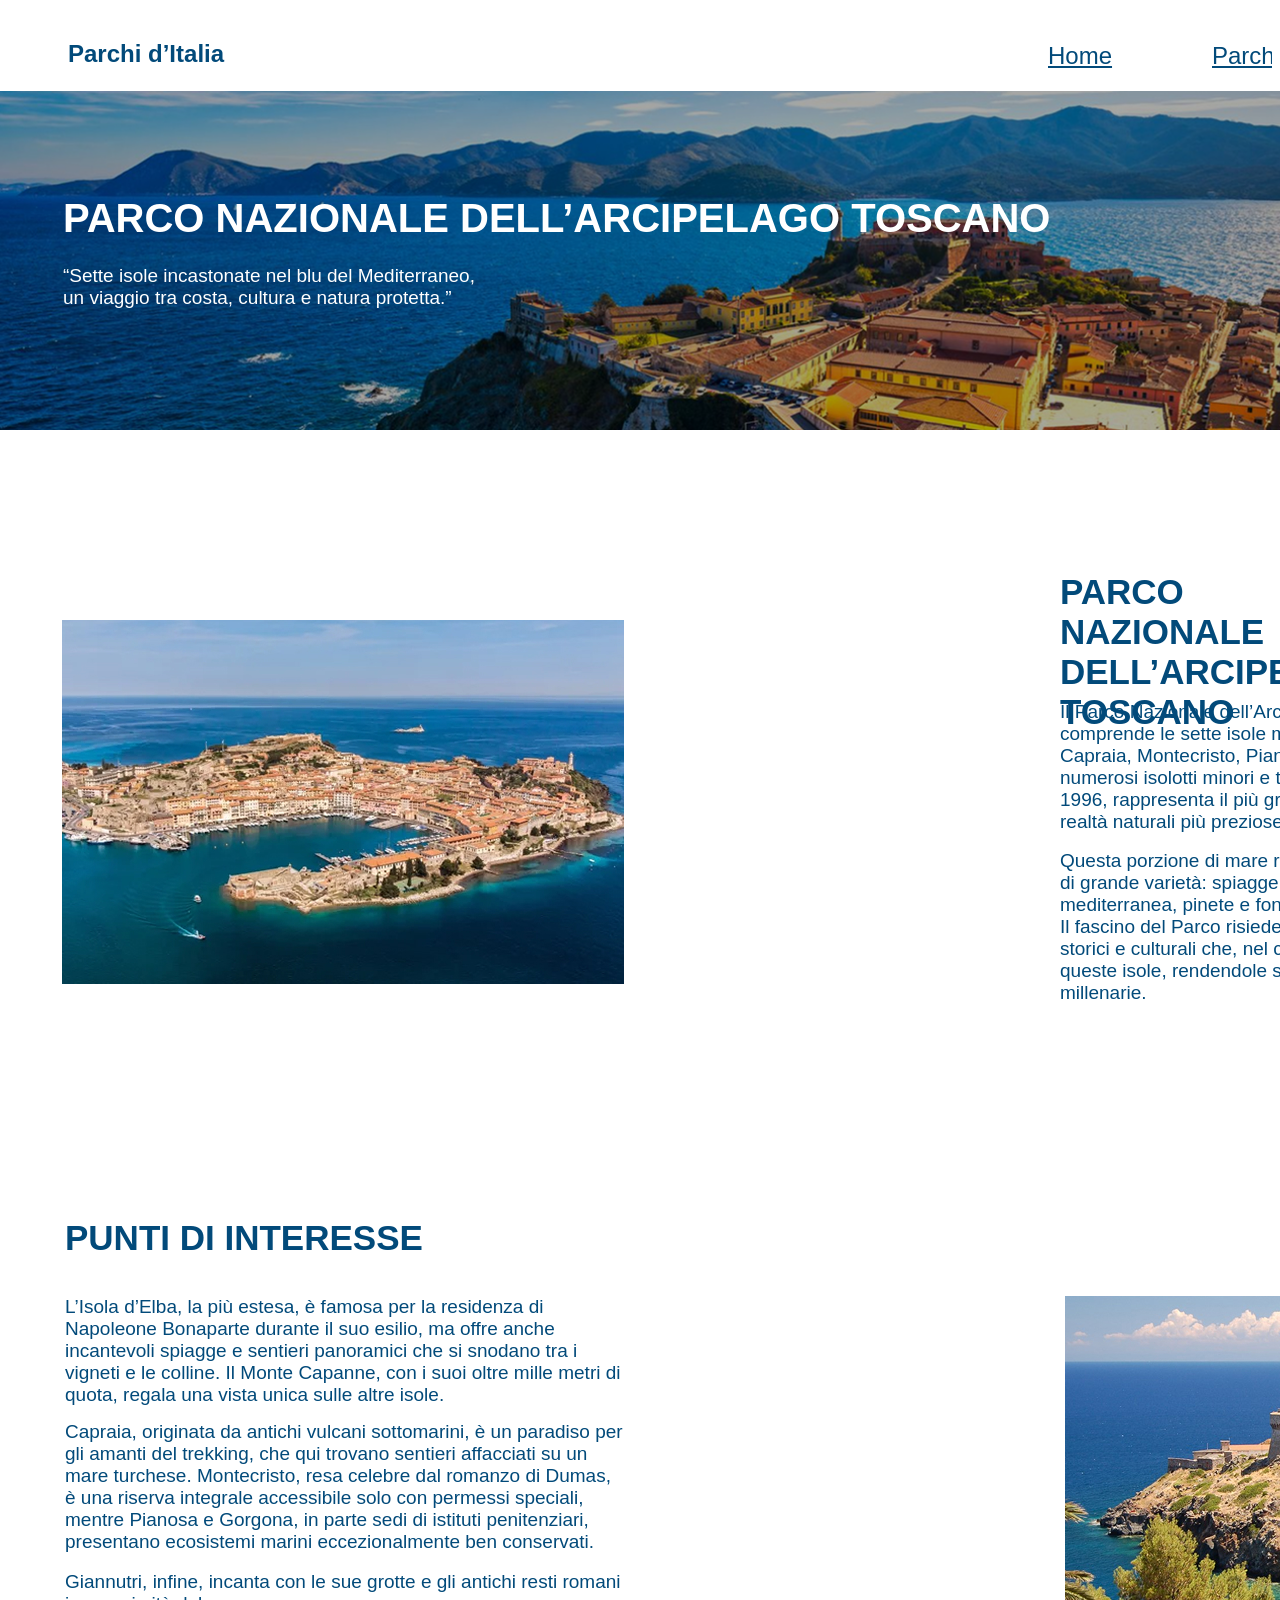
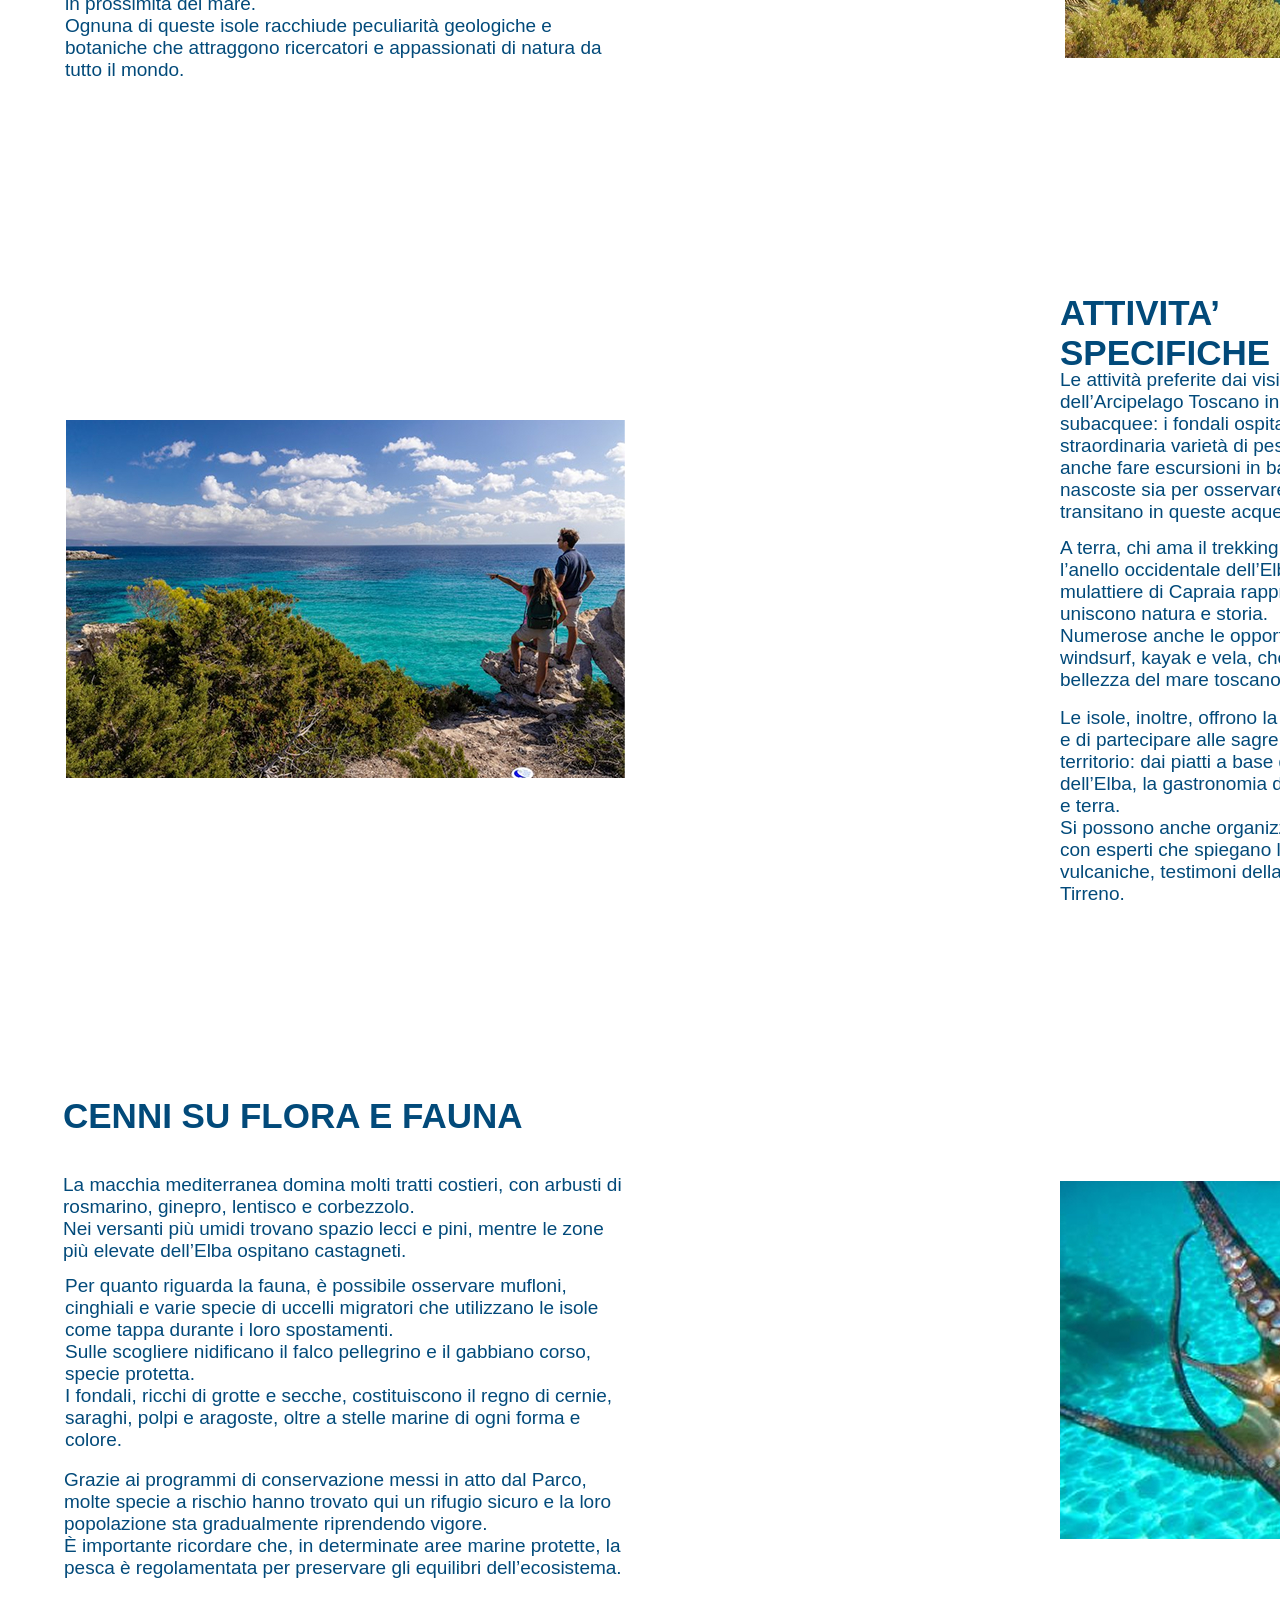
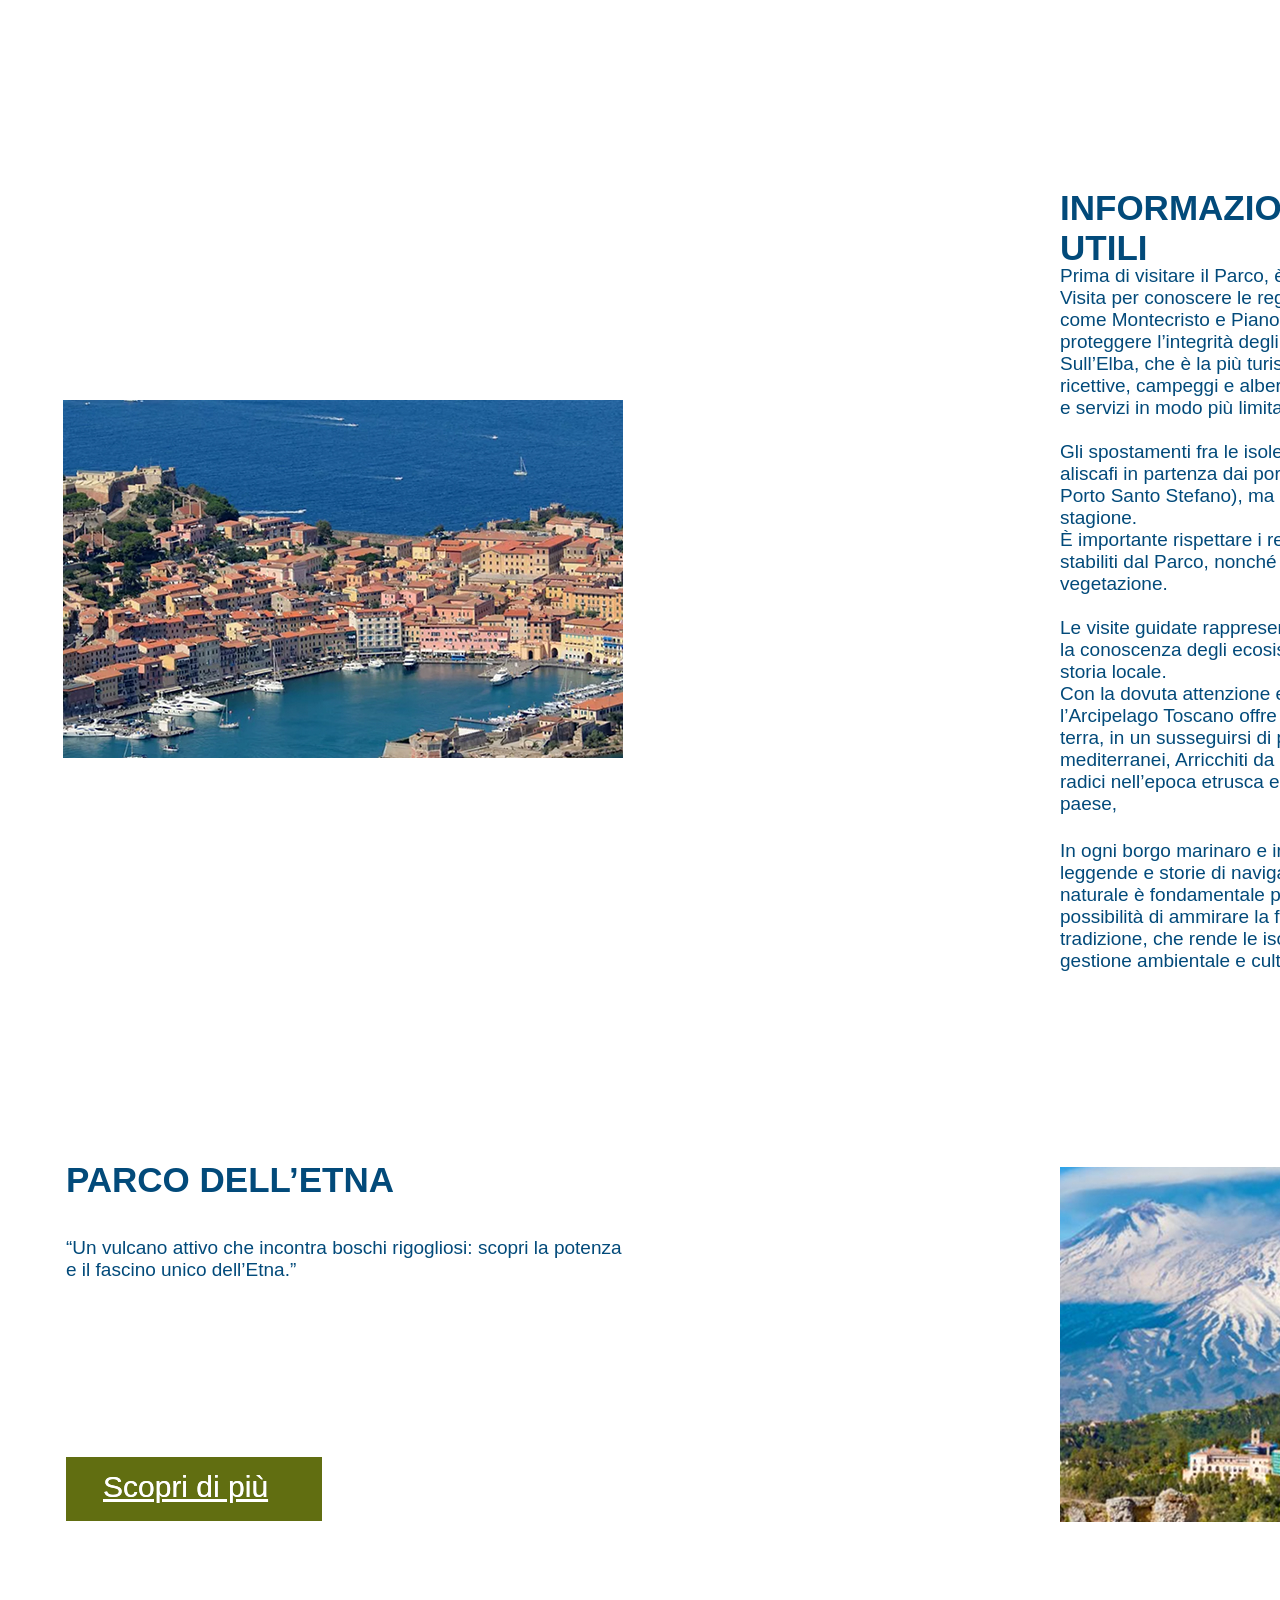
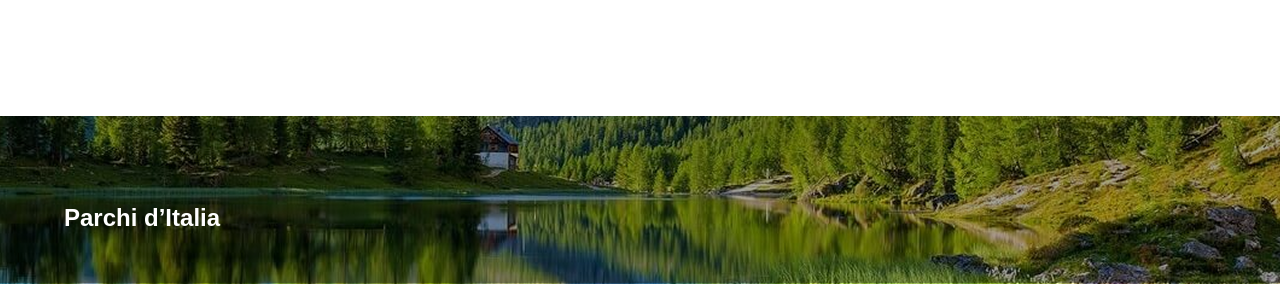
==== arcipelagotoscano.html @ 9fbf634c "Initial commit" ====
<!DOCTYPE html>
<html lang="en">
<head>
    <meta charset="UTF-8">
    <meta name="viewport" content="width=device-width, initial-scale=1.0">
    <title>Parco Nazionale dell'Arcipelago Toscano</title>
    <link rel="stylesheet" href="css/style.css">
</head>
<body>
    <header>
        <div class="home">
            <div class="nome-sito">Parchi d’Italia</div>
            <div class="nav-home">
              <a href="index.html" class="parchi-link parchi-link-home">Home</a>
              <a href="parchi.html" class="parchi-link parchi-link-parchi">Parchi</a>
              <a href="attivita.html" class="parchi-link parchi-link-attivita">Attività ed Esperienze</a>
            </div>
    </header>
    <main>
        <img class="image-arcipelago-1" src="foto sito/image arcipelago 1.jpg" />
        <div class="rettangolo-1"></div>
        <div class="titolo-parco-nazionale-dell-arcipelago-toscano2">
            PARCO NAZIONALE DELL’ARCIPELAGO TOSCANO
          </div>
          <div class="introduzioneparcoarcipelago">
          “Sette isole incastonate nel blu del Mediterraneo,
          <br />
          un viaggio tra costa, cultura e natura protetta.”
        </div>
        <img class="image-arcipelago-2" src="foto sito/image arcipelago 2.jpg" />
        <div class="parco-nazionale-dell-arcipelago-toscano3">
            PARCO NAZIONALE
            <br />
            DELL’ARCIPELAGO TOSCANO
          </div>
          <div class="testoparcoarcipelago1">
            Il Parco Nazionale dell’Arcipelago Toscano è un’area protetta che comprende
            le sette isole maggiori dell’arcipelago (Elba, Giglio, Capraia, Montecristo,
            Pianosa, Giannutri e Gorgona), oltre a numerosi isolotti minori e tratti di
            mare circostanti. Istituito nel 1996, rappresenta il più grande parco marino
            d’Europa e una delle realtà naturali più preziose dell’intero bacino del
            Mediterraneo.
          </div>
          <div class="testoparcoarcipelago2">
    Questa porzione di mare racchiude ecosistemi costieri e terrestri di grande
    varietà: spiagge sabbiose, scogliere a picco, macchia mediterranea, pinete e
    fondali che pullulano di vita.
    <br />
    Il fascino del Parco risiede anche nella compresenza di elementi storici e
    culturali che, nel corso dei secoli, hanno segnato la vita di queste isole,
    rendendole scrigni di biodiversità e di tradizioni millenarie.
  </div>
  <div class="punti-di-interesseAT">PUNTI DI INTERESSE</div>
  <div class="testoparcoarcipelago3">
    L’Isola d’Elba, la più estesa, è famosa per la residenza di Napoleone
    Bonaparte durante il suo esilio, ma offre anche incantevoli spiagge e
    sentieri panoramici che si snodano tra i vigneti e le colline. Il Monte
    Capanne, con i suoi oltre mille metri di quota, regala una vista unica sulle
    altre isole.
    <div class="testoparcoarcipelago4">
    Capraia, originata da antichi vulcani sottomarini, è un paradiso per gli
    amanti del trekking, che qui trovano sentieri affacciati su un mare
    turchese. Montecristo, resa celebre dal romanzo di Dumas, è una riserva
    integrale accessibile solo con permessi speciali, mentre Pianosa e Gorgona,
    in parte sedi di istituti penitenziari, presentano ecosistemi marini
    eccezionalmente ben conservati.
  </div>
  <div class="testoparcoarcipelago5">
  Giannutri, infine, incanta con le sue grotte e gli antichi resti romani in
  prossimità del mare.
  <br />
  Ognuna di queste isole racchiude peculiarità geologiche e botaniche che
  attraggono ricercatori e appassionati di natura da tutto il mondo.
</div>
<img class="image-arcipelago-3" src="foto sito/image arcipelago 3.jpg" />
  </div>
  <img class="image-arcipelago-4" src="foto sito/image arcipelago 4.jpg" />
  <div class="attivita-specificheAT">ATTIVITA’ SPECIFICHE</div>
  <div class="testoparcoarcipelago6">
  Le attività preferite dai visitatori del Parco Nazionale dell’Arcipelago
  Toscano includono lo snorkeling e le immersioni subacquee: i fondali
  ospitano praterie di posidonia, coralli e una straordinaria varietà di
  pesci, molluschi e crostacei. È possibile anche fare escursioni in barca,
  sia per raggiungere calette nascoste sia per osservare delfini e balenottere
  che talvolta transitano in queste acque.
</div>
<div class="testoparcoarcipelago7">
  A terra, chi ama il trekking trova numerosi percorsi ben segnalati: l’anello
  occidentale dell’Elba, i sentieri panoramici del Giglio e le mulattiere di
  Capraia rappresentano ottimi esempi di itinerari che uniscono natura e
  storia.
  <br />
  Numerose anche le opportunità di praticare sport acquatici, come windsurf,
  kayak e vela, che consentono di apprezzare appieno la bellezza del mare
  toscano.
</div>
<div class="testoparcoarcipelago8">
  Le isole, inoltre, offrono la possibilità di scoprire borghi pittoreschi e
  di partecipare alle sagre locali, dove assaporare la cucina del territorio:
  dai piatti a base di pesce fresco fino ai vini DOC dell’Elba, la gastronomia
  dell’arcipelago riflette l’incontro tra mare e terra.
  <br />
  Si possono anche organizzare visite guidate a tema geologico, con esperti
  che spiegano le particolari formazioni rocciose e vulcaniche, testimoni
  della complessa storia geologica del Mar Tirreno.
</div>
<div class="cenni-su-flora-e-faunaAT">CENNI SU FLORA E FAUNA</div>
<div class="testoparcoarcipelago9">
  La macchia mediterranea domina molti tratti costieri, con arbusti di
  rosmarino, ginepro, lentisco e corbezzolo.
  <br />
  Nei versanti più umidi trovano spazio lecci e pini, mentre le zone più
  elevate dell’Elba ospitano castagneti.
</div>
<div class="testoparcoarcipelago10">
  Per quanto riguarda la fauna, è possibile osservare mufloni, cinghiali e
  varie specie di uccelli migratori che utilizzano le isole come tappa durante
  i loro spostamenti.
  <br />
  Sulle scogliere nidificano il falco pellegrino e il gabbiano corso, specie
  protetta.
  <br />
  I fondali, ricchi di grotte e secche, costituiscono il regno di cernie,
  saraghi, polpi e aragoste, oltre a stelle marine di ogni forma e colore.
</div>
<div class="testoparcoarcipelago11">
Grazie ai programmi di conservazione messi in atto dal Parco, molte specie a
rischio hanno trovato qui un rifugio sicuro e la loro popolazione sta
gradualmente riprendendo vigore.
<br />
È importante ricordare che, in determinate aree marine protette, la pesca è
regolamentata per preservare gli equilibri dell’ecosistema.
</div>
<img class="image-arcipelago-5" src="foto sito/image arcipelago 5.jpg" />
<img class="image-arcipelago-6" src="foto sito/image arcipelago 6.jpg" />
<div class="informazioni-utiliAT">INFORMAZIONI UTILI</div>
<div class="testoparcoarcipelago12">
Prima di visitare il Parco, è utile consultare il sito ufficiale o i Centri
Visita per conoscere le regole di accesso a ogni isola: alcune, come
Montecristo e Pianosa, hanno restrizioni più severe per proteggere
l’integrità degli ecosistemi.
<br />
Sull’Elba, che è la più turistica, si trovano numerose strutture ricettive,
campeggi e alberghi, mentre le altre isole offrono alloggi e servizi in modo
più limitato.
</div>
<div class="testoparcoarcipelago13">
Gli spostamenti fra le isole principali sono garantiti da traghetti e
aliscafi in partenza dai porti della Toscana (Piombino, Livorno e Porto
Santo Stefano), ma l’orario delle corse varia a seconda della stagione.
<br />
È importante rispettare i regolamenti di pesca e di immersione stabiliti dal
Parco, nonché evitare di lasciare rifiuti o danneggiare la vegetazione.
</div>
<div class="testoparcoarcipelago14">
Le visite guidate rappresentano un ottimo modo per approfondire la
conoscenza degli ecosistemi e scoprire aspetti meno noti della storia
locale.
<br />
Con la dovuta attenzione e un pizzico di spirito di avventura, l’Arcipelago
Toscano offre esperienze indimenticabili tra mare e terra, in un susseguirsi
di panorami e profumi tipicamente mediterranei, Arricchiti da un patrimonio
culturale che affonda le radici nell’epoca etrusca e continua a vivere in
ogni sagra di paese,
</div>
<div class="testoparcoarcipelago15">
In ogni borgo marinaro e in ogni sentiero riecheggiano antiche leggende e
storie di naviganti. La tutela di questo patrimonio naturale è fondamentale
per garantire alle generazioni future la possibilità di ammirare la fusione
armoniosa tra paesaggio e tradizione, che rende le isole toscane un esempio
virtuoso di gestione ambientale e culturale.
</div>
<div class="parco-dell-etnaAT">PARCO DELL’ETNA</div>
<div class="un-vulcano-attivo-che-incontra-boschi-rigogliosi-scopri-la-potenza-e-il-fascino-unico-dell-etna">
  “Un vulcano attivo che incontra boschi rigogliosi: scopri la potenza e il
  fascino unico dell’Etna.”
</div>
<div class="rectangle-65AT"></div>
<div class="scopri-di-piAT">Scopri di più</div>
<a href="etna.html" class="scopri-di-piAT">Scopri di più</a>
<img class="image-arcipelago-7" src="foto sito/image arcipelago 7.jpg" />
    </main>
    <footerarcipelagotoscano>
        <img class="image-arcipelago-8" src="foto sito/image arcipelago 8.png" />
        <div class="rettangolo-8AT"></div>
        <div class="parchi-d-italiaAT">Parchi d’Italia</div>
        <div class="chi-siamoAT">Chi siamo</div>
        <div class="privacyAT">Privacy</div>
    </footerarcipelagotoscano>
</body>
</html>
---- css/style.css ----
.home,
.home * {
  margin: 0;
  padding: 0;
  box-sizing: border-box;
}
.home {
  background: #ffffff;
  height: 1706px;
  position: relative;
  overflow: hidden;
}
.home-1 {
  width: 100%;
  height: 339px;
  position: absolute;
  left:0px;
  top: 91px;
  object-fit: cover;
  aspect-ratio: 1452.86/339;
}
.rettangolo-1 {
  background: rgba(0, 0, 0, 0.35);
  width: 100%;
  height: 339px;
  position: absolute;
  left: 0px;
  top: 91px;
}
.header {
  position: absolute;
  inset: 0;
}
.nome-sito {
  color: #024a7a;
  text-align: left;
  font-family: "FuturaMdBt-Bold", sans-serif;
  font-size: 24px;
  font-weight: 700;
  position: absolute;
  left: 60px;
  top: 32px;
}
.nav-home {
  width: 556px;
  height: 29px;
  position: static;
}

.home-link-home,
.home-link-parchi,
.home-link-attivita {
  color: #024a7a;
  font-family: "FuturaMdBt-Medium", sans-serif;
  font-size: 24px;
  font-weight: 500;
  text-align: left;
  position: absolute;
}
.home-link-home {
  left: 824px;
  top: 34px;
}

.home-link-parchi {
  left: 978px;
  top: 34px;
}

.home-link-attivita {
  left: 1144px;
  top: 34px;
}
.introduzionehome {
  color: #ffffff;
  text-align: left;
  font-family: "FuturaMdBt-Medium", sans-serif;
  font-size: 19px;
  font-weight: 500;
  position: absolute;
  left: 64px;
  top: 265px;
  width: 862px;
}
.esplora-i-parchi-d-italia {
  color: #ffffff;
  text-align: left;
  font-family: "FuturaMdBt-Bold", sans-serif;
  font-size: 35px;
  font-weight: 700;
  position: absolute;
  left: 64px;
  top: 196px;
  width: 1362px;
  height: 140px;
}
.home2 {
  color: #024a7a;
  text-align: left;
  font-family: "FuturaMdBt-Medium", sans-serif;
  font-size: 24px;
  font-weight: 500;
  position: absolute;
  left: 824px;
  top: 32px;
}
.parchi {
  color: #024a7a;
  text-align: left;
  font-family: "FuturaMdBt-Medium", sans-serif;
  font-size: 24px;
  font-weight: 500;
  position: absolute;
  left: 978px;
  top: 32px;
}
.attivit-ed-esperienze {
  color: #024a7a;
  text-align: left;
  font-family: "FuturaMdBt-Medium", sans-serif;
  font-size: 24px;
  font-weight: 500;
  position: absolute;
  left: 1144px;
  top: 32px;
}
.testohome1 {
  color: #024a7a;
  text-align: left;
  font-family: "FuturaMdBt-Medium", sans-serif;
  font-size: 19px;
  font-weight: 500;
  position: absolute;
  left: 64px;
  top: 631px;
  width: 565px;
  height: 120px;
}
.card-2 {
  position: absolute;
  inset: 0;
}
.home-4 {
  width: 305.68px;
  height: 229px;
  position: absolute;
  left: 480px;
  top: 1048px;
  object-fit: cover;
  aspect-ratio: 305.68/229;
}
.parco-nazionale-della-sila {
  color: #024a7a;
  text-align: left;
  font-family: "FuturaMdBt-Bold", sans-serif;
  font-size: 22px;
  font-weight: 700;
  position: absolute;
  left: 480px;
  top: 1294px;
  width: 297px;
  height: 26px;
}
.card-3 {
  position: absolute;
  inset: 0;
}
.home-5 {
  width: 305.68px;
  height: 229px;
  position: absolute;
  left: 900px;
  top: 1048px;
  object-fit: cover;
  aspect-ratio: 306.67/230;
}
.parco-nazionale-del-vesuvio {
  color: #024a7a;
  text-align: left;
  font-family: "FuturaMdBt-Bold", sans-serif;
  font-size: 22px;
  font-weight: 700;
  position: absolute;
  left: 900px;
  top: 1294px;
  width: 192px;
  height: 52px;
}
.card-4 {
  position: absolute;
  inset: 0;
}
.home-6 {
  width: 305.68px;
  height: 229px;
  position: absolute;
  left: 1320px;
  top: 1048px;
  object-fit: cover;
  aspect-ratio: 304.37/230;
}
.parco-nazionale-dell-arcipelago-toscano {
  color: #024a7a;
  text-align: left;
  font-family: "FuturaMdBt-Bold", sans-serif;
  font-size: 22px;
  font-weight: 700;
  position: absolute;
  left: 1320px;
  top: 1294px;
  width: 304.37px;
  height: 52px;
}
.card-1 {
  position: absolute;
  inset: 0;
}
.home-3 {
  width: 305.68px;
  height: 229px;
  position: absolute;
  left: 60px;
  top: 1048px;
  object-fit: cover;
  aspect-ratio: 305.68/229;
}
.parco-dell-etna {
  color: #024a7a;
  text-align: left;
  font-family: "FuturaMdBt-Bold", sans-serif;
  font-size: 22px;
  font-weight: 700;
  position: absolute;
  left: 59px;
  top: 1295px;
  width: 168px;
  height: 26px;
}
.footer {
  width: 100%;
  position: absolute;
  margin-bottom: 0;

}
.home-7 {
  width: 100%;
  height: 168px;
  position: absolute;
  left: 0px;
  top: 1560px;
  object-fit: cover;
  aspect-ratio: 1448.62/168;
  margin-bottom: 0;
}
.rettangolo-7 {
  background: rgba(0, 0, 0, 0.35);
  width: 100%;
  height: 167px;
  position: absolute;
  left: 0%;
  top: 1560px;
  margin-bottom: 0;
}
.parchi-d-italia {
  color: #ffffff;
  text-align: left;
  font-family: "FuturaMdBt-Bold", sans-serif;
  font-size: 24px;
  font-weight: 700;
  position: absolute;
  left: 59px;
  top: 1640px;
}
.chi-siamo {
  color: #ffffff;
  text-align: left;
  font-family: "FuturaMdBt-Medium", sans-serif;
  font-size: 24px;
  font-weight: 500;
  position: absolute;
  left: 1350px;
  top: 1640px;
}
.privacy {
  color: #ffffff;
  text-align: left;
  font-family: "FuturaMdBt-Medium", sans-serif;
  font-size: 24px;
  font-weight: 500;
  position: absolute;
  left: 1550px;
  top: 1640px;
}
.home-2 {
  width: 644px;
  height: 325px;
  position: absolute;
  left: 980px;
  top: 529px;
  object-fit: cover;
  aspect-ratio: 644/325;
}
.testohome2 {
  color: #024a7a;
  text-align: left;
  font-family: "FuturaMdBt-Medium", sans-serif;
  font-size: 19px;
  font-weight: 500;
  position: absolute;
  left: 67px;
  top: 692px;
  width: 562px;
  height: 144px;
}











.parchi-nav {
  width: 556px;
  height: 29px;
  position: static;
}

.parchi-link-home,
.parchi-link-parchi,
.parchi-link-attivita {
  color: #024a7a;
  font-family: "FuturaMdBt-Medium", sans-serif;
  font-size: 24px;
  font-weight: 500;
  text-align: left;
  position: absolute;
}

.parchi-link-home {
  left: 1040px;
  top: 34px;
}

.parchi-link-parchi {
  left: 1204px;
  top: 34px;
}

.parchi-link-attivita {
  left: 1380px;
  top: 34px;
}

.testoparchi1{
  color: #024a7a;
  text-align: left;
  font-family: "FuturaMdBt-Medium", sans-serif;
  font-size: 19px;
  font-weight: 500;
  position: absolute;
  left: 1060px;
  top: 587px;
  width: 566px;
  height: 96px;
}
.testoparchi2 {
  color: #024a7a;
  text-align: left;
  font-family: "FuturaMdBt-Medium", sans-serif;
  font-size: 19px;
  font-weight: 500;
  position: absolute;
  left: 1060px;
  top: 643px;
  width: 566px;
  height: 96px;
}
.parchi-2 {
  width: 564px;
  height: 370px;
  position: absolute;
  left: 64px;
  top: 554px;
  object-fit: cover;
  aspect-ratio: 564/370;
}

.card-parchi-1 {
  position: absolute;
  inset: 0;
}
.parchi-3 {
  width: 564px;
  height: 370px;
  position: absolute;
  left: 1060px;
  top: 1118px;
  object-fit: cover;
  aspect-ratio: 564/370;
}
.parconazionaledabruzzolazioemolise {
  color: #024a7a;
  text-align: left;
  font-family: "FuturaMdBt-Bold", sans-serif;
  font-size: 35px;
  font-weight: 700;
  position: absolute;
  left: 60px;
  top: 1114px;
}
.rettangolo-2 {
  background: #616e11;
  border-style: solid;
  border-color: transparent;
  border-width: 5px;
  width: 256px;
  height: 64px;
  position: absolute;
  left: 60px;
  top: 1424px;
}
.scopri-di-pi {
  color: #ffffff;
  text-align: left;
  font-family: "FuturaMdBt-Medium", sans-serif;
  font-size: 30px;
  font-weight: 500;
  position: absolute;
  left: 97px;
  top: 1437px;
}

.card-parchi-2 {
  position: absolute;
  inset: 0;
}
.parconazionaledellasila {
  color: #024a7a;
  text-align: left;
  font-family: "FuturaMdBt-Bold", sans-serif;
  font-size: 35px;
  font-weight: 700;
  position: absolute;
  left: 1060px;
  top: 1679px;
}
.rettangolo-3 {
  background: #616e11;
  width: 256px;
  height: 64px;
  position: absolute;
  left: 1060px;
  top: 1985px;
}
.scopri-di-pi2 {
  color: #ffffff;
  text-align: left;
  font-family: "FuturaMdBt-Medium", sans-serif;
  font-size: 30px;
  font-weight: 500;
  position: absolute;
  left: 1095px;
  top: 1998px;
}
.parchi-4 {
  width: 567px;
  height: 370px;
  position: absolute;
  left: 53px;
  top: 1679px;
  object-fit: cover;
  aspect-ratio: 567/370;
}
.card-parchi-3 {
  position: absolute;
  inset: 0;
}
.parconazionaledelvesuvio {
  color: #024a7a;
  text-align: left;
  font-family: "FuturaMdBt-Bold", sans-serif;
  font-size: 35px;
  font-weight: 700;
  position: absolute;
  left: 60px;
  top: 2239px;
}
.rettangolo-4 {
  background: #616e11;
  width: 256px;
  height: 64px;
  position: absolute;
  left: 2px;
  top: 312px;
}
.scopri-di-pi4 {
  color: #ffffff;
  text-align: left;
  font-family: "FuturaMdBt-Medium", sans-serif;
  font-size: 30px;
  font-weight: 500;
  position: absolute;
  left: 39px;
  top: 325px;
}
.parchi-5 {
  width: 564px;
  height: 368px;
  position: absolute;
  left: 1060px;
  top: 2247px;
  object-fit: cover;
  aspect-ratio: 564/368;
}

.card-parchi-4 {
  position: relative;
}
.parconazionaledellarcipelagotoscano {
  color: #024a7a;
  text-align: left;
  font-family: "FuturaMdBt-Bold", sans-serif;
  font-size: 35px;
  font-weight: 700;
  position: absolute;
  left: 1000px;
  top: 620px;
}
.rettangolo-5 {
  background: #616e11;
  width: 256px;
  height: 64px;
  position: absolute;
  left: 1000px;
  top: 938px;
}
.scopri-di-pi3 {
  color: #ffffff;
  text-align: left;
  font-family: "FuturaMdBt-Medium", sans-serif;
  font-size: 30px;
  font-weight: 500;
  position: absolute;
  left: 1045px;
  top: 950px;
}
.parchi-6 {
  width: 563px;
  height: 372px;
  position: relative;
  left: 0px;
  top: 550px;
  object-fit: cover;
  aspect-ratio: 563/372;
}

.card-parchi-5 {
  position: absolute;
  inset: 0;
}
.parcodelletna {
  color: #024a7a;
  text-align: left;
  font-family: "FuturaMdBt-Bold", sans-serif;
  font-size: 35px;
  font-weight: 700;
  position: absolute;
  left: 0px;
  top: 1250px;
}
.rettangolo-6 {
  background: #616e11;
  width: 256px;
  height: 64px;
  position: absolute;
  left: 0px;
  top: 1555px;
}
.scopri-di-pi5 {
  color: #ffffff;
  text-align: left;
  font-family: "FuturaMdBt-Medium", sans-serif;
  font-size: 30px;
  font-weight: 500;
  position: absolute;
  left: 40px;
  top: 1570px;
}
.parchi-7 {
  width: 561px;
  height: 369px;
  position: absolute;
  left:1000px;
  top: 1250px;
  box-shadow: 0px 4px 4px 0px rgba(0, 0, 0, 0.25);
  object-fit: cover;
  aspect-ratio: 561/369;
}

.elenco1{
  color: #024a7a;
  text-align: left;
  font-family: "FuturaMdBt-Bold", sans-serif;
  font-size: 19px;
  font-weight: 700;
  position: absolute;
  left: -10px;
  top: 1850px;
  width: 587px;
  height: 288px;
}

.elenco2 {
  color: #024a7a;
  text-align: left;
  font-family: "FuturaMdBt-Bold", sans-serif;
  font-size: 19px;
  font-weight: 700;
  position: absolute;
  left: 1000px;
  top: 1840px;
  width: 587px;
  height: 288px;
}

.footer {
  position: absolute;
  inset: 0;
}
.parchi-8 {
  width: 100%;
  height: 168px;
  position: absolute;
  left: 0px;
  top: 4370px;
  object-fit: cover;
  aspect-ratio: 1448.62/168;
}
.rettangolo-8 {
  background: rgba(0, 0, 0, 0.35);
  width: 100%;
  height: 167px;
  position: absolute;
  left: 0px;
  top: 4370px;

}
.parchi-d-italia2 {
  color: #ffffff;
  text-align: left;
  font-family: "FuturaMdBt-Bold", sans-serif;
  font-size: 24px;
  font-weight: 700;
  position: absolute;
  left: 58px;
  top: 4450px;
}
.chi-siamo2 {
  color: #ffffff;
  text-align: left;
  font-family: "FuturaMdBt-Medium", sans-serif;
  font-size: 24px;
  font-weight: 500;
  position: absolute;
  left: 1350px;
  top: 4450px;
}
.privacy2 {
  color: #ffffff;
  text-align: left;
  font-family: "FuturaMdBt-Medium", sans-serif;
  font-size: 24px;
  font-weight: 500;
  position: absolute;
  left: 1550px;
  top: 4450px;
}

.parchi-intro {
  color: #ffffff;
  text-align: left;
  font-family: "FuturaMdBt-Bold", sans-serif;
  font-size: 40px;
  font-weight: 700;
  position: relative;
  left: calc(50% - 660px);
  top: -2500px;
  width: 1362px;
  height: 140px;
}
.esplora-i-maestosi-parchi-nazionali-italiani-luoghi-incantati-dove-montagne-coste-e-antiche-foreste-raccontano-la-storia-e-la-bellezza-senza-tempo-del-nostro-paese {
  color: #ffffff;
  text-align: left;
  font-family: "FuturaMdBt-Medium", sans-serif;
  font-size: 19px;
  font-weight: 500;
  position: relative;
  left: 50%;
  translate: -50%;
  top: -2570px;
  width: 1319px;
}







.imageparcodabruzzo1 {
  width: 100%;
  height: 339px;
  position: absolute;
  left: 0px;
  top: 91px;
  object-fit: cover;
  aspect-ratio: 1444.29/337;
}
.parco-nazionale-d-abruzzo-lazio-e-molise3 {
  color: #ffffff;
  text-align: left;
  font-family: "FuturaMdBt-Bold", sans-serif;
  font-size: 40px;
  font-weight: 700;
  position: absolute;
  left: 63px;
  top: 196px;
  width: 1232px;
}
.introduzioneparcoabruzzo {
  color: #ffffff;
  text-align: left;
  font-family: "FuturaMdBt-Medium", sans-serif;
  font-size: 19px;
  font-weight: 500;
  position: absolute;
  left: 63px;
  top: 270px;
  width: 1319px;
}
.parco-nazionale-d-abruzzo-lazio-e-molise2 {
  color: #024a7a;
  text-align: left;
  font-family: "FuturaMdBt-Bold", sans-serif;
  font-size: 35px;
  font-weight: 700;
  position: absolute;
  left: 63px;
  top: 566px;
}
.abruzzotesto1 {
  color: #024a7a;
  text-align: left;
  font-family: "FuturaMdBt-Medium", sans-serif;
  font-size: 19px;
  font-weight: 500;
  position: absolute;
  left: 64px;
  top: 690px;
  width: 560px;
  height: 476px;
}
.abruzzotesto2 {
  color: #024a7a;
  text-align: left;
  font-family: "FuturaMdBt-Medium", sans-serif;
  font-size: 19px;
  font-weight: 500;
  position: absolute;
  left: 65px;
  top: 863px;
  width: 559px;
  height: 258px;
}
.image-parco-d-abruzzo-2 {
  width: 561.89px;
  height: 370px;
  position: absolute;
  left: 1000px;
  top: -250px;
  object-fit: cover;
  aspect-ratio: 561.89/370;
}
.image-parco-d-abruzzo-3 {
  width: 556.87px;
  height: 366px;
  position: absolute;
  left: 10px;
  top: 440px;
  object-fit: cover;
  aspect-ratio: 556.87/366;
}
.punti-di-interesse {
  color: #024a7a;
  text-align: left;
  font-family: "FuturaMdBt-Bold", sans-serif;
  font-size: 35px;
  font-weight: 700;
  position: relative;
  left: 1000px;
  top: 220px;
}
.abruzzotesto3{
  color: #024a7a;
  text-align: left;
  font-family: "FuturaMdBt-Medium", sans-serif;
  font-size: 19px;
  font-weight: 500;
  position: absolute;
  left: 1000px;
  top: 460px;
  width: 562px;
  height: 356px;
}
.abruzzotesto4 {
  color: #024a7a;
  text-align: left;
  font-family: "FuturaMdBt-Medium", sans-serif;
  font-size: 19px;
  font-weight: 500;
  position: absolute;
  left: 1000px;
  top: 560px;
  width: 564px;
  height: 313px;
}
.abruzzotesto5{
  color: #024a7a;
  text-align: left;
  font-family: "FuturaMdBt-Medium", sans-serif;
  font-size: 19px;
  font-weight: 500;
  position: absolute;
  left: 1000px;
  top: 640px;
  width: 562px;
  height: 313px;
}
.abruzzotesto6 {
  color: #024a7a;
  text-align: left;
  font-family: "FuturaMdBt-Medium", sans-serif;
  font-size: 19px;
  font-weight: 500;
  position: absolute;
  left: 1000px;
  top: 790px;
  width: 564px;
  height: 99px;
}

.attivita-specifiche {
  color: #024a7a;
  text-align: left;
  font-family: "FuturaMdBt-Bold", sans-serif;
  font-size: 35px;
  font-weight: 700;
  position: absolute;
  left: 10px;
  top: 1020px;
}
.abruzzotesto7{
  color: #024a7a;
  text-align: left;
  font-family: "FuturaMdBt-Medium", sans-serif;
  font-size: 19px;
  font-weight: 500;
  position: absolute;
  left: 10px;
  top: 1100px;
  width: 557px;
  height: 476px;
}
.abruzzotesto8 {
  color: #024a7a;
  text-align: left;
  font-family: "FuturaMdBt-Medium", sans-serif;
  font-size: 19px;
  font-weight: 500;
  position: absolute;
  left: 10px;
  top: 1250px;
  width: 559px;
  height: 316px;
}
.abruzzotesto9{
  color: #024a7a;
  text-align: left;
  font-family: "FuturaMdBt-Medium", sans-serif;
  font-size: 19px;
  font-weight: 500;
  position: absolute;
  left: 10px;
  top: 1425px;
  width: 559px;
  height: 314px;
}

.image-parco-d-abruzzo-4 {
  width: 562.57px;
  height: 369px;
  position: absolute;
  left: 1000px;
  top: -300px;
  object-fit: cover;
  aspect-ratio: 562.57/369;
}
.image-parco-d-abruzzo-5 {
  width: 567px;
  height: 369px;
  position: absolute;
  left: 0px;
  top: 440px;
  object-fit: cover;
  aspect-ratio: 567/369;
}
.cenni-su-flora-e-fauna {
  color: #024a7a;
  text-align: left;
  font-family: "FuturaMdBt-Bold", sans-serif;
  font-size: 35px;
  font-weight: 700;
  position: relative;
  left: 1000px;
  top: 200px;
}
.abruzzotesto10 {
  color: #024a7a;
  text-align: left;
  font-family: "FuturaMdBt-Medium", sans-serif;
  font-size: 19px;
  font-weight: 500;
  position: absolute;
  left: 1000px;
  top: 440px;
  width: 564px;
  height: 314px;
}
.abruzzotesto11{
  color: #024a7a;
  text-align: left;
  font-family: "FuturaMdBt-Medium", sans-serif;
  font-size: 19px;
  font-weight: 500;
  position: absolute;
  left: 1000px;
  top: 550px;
  width: 563px;
  height: 319px;
}
.abruzzotesto12 {
  color: #024a7a;
  text-align: left;
  font-family: "FuturaMdBt-Medium", sans-serif;
  font-size: 19px;
  font-weight: 500;
  position: absolute;
  left: 1000px;
  top: 700px;
  width: 557px;
  height: 308px;
}
.informazioni-utili {
  color: #024a7a;
  text-align: left;
  font-family: "FuturaMdBt-Bold", sans-serif;
  font-size: 35px;
  font-weight: 700;
  position: absolute;
  left: -1000px;
  top: 400px;
}
.abruzzotesto13{
  color: #024a7a;
  text-align: left;
  font-family: "FuturaMdBt-Medium", sans-serif;
  font-size: 19px;
  font-weight: 500;
  position: absolute;
  left: -1000px;
  top: 480px;
  width: 560px;
  height: 298px;
}
.abruzzotesto14{
  color: #024a7a;
  text-align: left;
  font-family: "FuturaMdBt-Medium", sans-serif;
  font-size: 19px;
  font-weight: 500;
  position: absolute;
  left: -1000px;
  top: 605px;
  width: 560px;
  height: 320px;
}
.abruzzotesto15{
  color: #024a7a;
  text-align: left;
  font-family: "FuturaMdBt-Medium", sans-serif;
  font-size: 19px;
  font-weight: 500;
  position: absolute;
  left: -1000px;
  top: 775px;
  width: 560px;
  height: 320px;
}
.abruzzotesto16{
  color: #024a7a;
  text-align: left;
  font-family: "FuturaMdBt-Medium", sans-serif;
  font-size: 19px;
  font-weight: 500;
  position: absolute;
  left: -1000px;
  top: 945px;
  width: 560px;
  height: 320px;
}
.image-parco-d-abruzzo-6 {
  width: 562.38px;
  height: 365px;
  position: absolute;
  left: 1000px;
  top: -400px;
  object-fit: cover;
  aspect-ratio: 562.38/365;
}
.image-parco-d-abruzzo-7 {
  border-style: solid;
  border-color: transparent;
  border-width: 1px;
  width: 562px;
  height: 366px;
  position: absolute;
  left: 0px;
  top: 370px;
  object-fit: cover;
  aspect-ratio: 562/366;}
.anteprima-parco-nazionale-della-sila {
    color: #024a7a;
    text-align: left;
    font-family: "FuturaMdBt-Bold", sans-serif;
    font-size: 35px;
    font-weight: 700;
    position: relative;
    left: 1000px;
    top: 250px;
  }
  .un-altopiano-millenario-nel-cuore-della-calabria-boschi-laghi-e-borghi-di-antiche-tradizioni {
    color: #024a7a;
    text-align: left;
    font-family: "FuturaMdBt-Medium", sans-serif;
    font-size: 19px;
    font-weight: 500;
    position: absolute;
    left: 1000px;
    top: 480px;
    width: 566px;
    height: 250px;
  }
.rectangle-65A {
  background: #616e11;
  width: 256px;
  height: 64px;
  position: absolute;
  left: 1000px;
  top: 673px;
}
.scopridipiA {
  color: #ffffff;
  text-align: left;
  font-family: "FuturaMdBt-Medium", sans-serif;
  font-size: 30px;
  font-weight: 500;
  position: relative;
  left: 1045px;
  top: 495px;
}
.footerparcodabruzzo {
  position: absolute;
  inset: 0;
}
.image-parco-d-abruzzo-8 {
  width: 100%;
  height: 168px;
  position: absolute;
  left: 0px;
  top: 4827px;
  object-fit: cover;
  aspect-ratio: 1448.62/168;
}
.rettangolo-parco-d-abruzzo-8 {
  background: rgba(0, 0, 0, 0.35);
  width: 100%;
  height: 167px;
  position: absolute;
  left: 0px;
  top: 4827px;
}
.parchiditalia3 {
  color: #ffffff;
  text-align: left;
  font-family: "FuturaMdBt-Bold", sans-serif;
  font-size: 24px;
  font-weight: 700;
  position: absolute;
  left: 64px;
  top: 4916px;
}
.chisiamo3 {
  color: #ffffff;
  text-align: left;
  font-family: "FuturaMdBt-Medium", sans-serif;
  font-size: 24px;
  font-weight: 500;
  position: absolute;
  left: 1350px;
  top: 4916px;
}
.privacy3 {
  color: #ffffff;
  text-align: left;
  font-family: "FuturaMdBt-Medium", sans-serif;
  font-size: 24px;
  font-weight: 500;
  position: absolute;
  left: 1550px;
  top: 4916px;
}


.imageparcosila1 {
  width: 100%;
  height: 340px;
  position: absolute;
  left: 0px;
  top: 90px;
  object-fit: cover;
  aspect-ratio: 1440/336;
}
.parco-nazionale-della-sila2 {
  color: #ffffff;
  text-align: left;
  font-family: "FuturaMdBt-Bold", sans-serif;
  font-size: 40px;
  font-weight: 700;
  position: absolute;
  left: 63px;
  top: 196px;
  width: 1232px;
}
.introduzioneparcosila {
  color: #ffffff;
  text-align: left;
  font-family: "FuturaMdBt-Medium", sans-serif;
  font-size: 19px;
  font-weight: 500;
  position: absolute;
  left: 63px;
  top: 270px;
  width: 1319px;
}
.parco-nazionale-della-sila3 {
  color: #024a7a;
  text-align: left;
  font-family: "FuturaMdBt-Bold", sans-serif;
  font-size: 35px;
  font-weight: 700;
  position: absolute;
  left: 1050px;
  top: 567px;
}
.testoparcosila1{
  color: #024a7a;
  text-align: left;
  font-family: "FuturaMdBt-Medium", sans-serif;
  font-size: 19px;
  font-weight: 500;
  position: absolute;
  left: 0px;
  top: 120px;
  width: 561px;
  height: 448px;
}
.testoparcosila2{
  color: #024a7a;
  text-align: left;
  font-family: "FuturaMdBt-Medium", sans-serif;
  font-size: 19px;
  font-weight: 500;
  position: absolute;
  left: 0px;
  top: 245px;
  width: 560px;
  height: 252px;
}
.image-parco-sila-2 {
  width: 559.39px;
  height: 364px;
  position: absolute;
  left: -1000px;
  top: -200px;
  object-fit: cover;
  aspect-ratio: 559.39/364;
}
.punti-di-interessesila {
  color: #024a7a;
  text-align: left;
  font-family: "FuturaMdBt-Bold", sans-serif;
  font-size: 35px;
  font-weight: 700;
  position: absolute;
  left: -1000px;
  top: 350px;
}
.testoparcosila3 {
  color: #024a7a;
  text-align: left;
  font-family: "FuturaMdBt-Medium", sans-serif;
  font-size: 19px;
  font-weight: 500;
  position: absolute;
  left:-1000px;
  top: 430px;
  width: 559px;
  height: 251px;
}
.image-parco-sila-3 {
  width: 564px;
  height: 367px;
  position: absolute;
  left: 1000px;
  top: -50px;
  object-fit: cover;
  aspect-ratio: 564/367;
}
.attivita-specifichesila {
  color: #024a7a;
  text-align: left;
  font-family: "FuturaMdBt-Bold", sans-serif;
  font-size: 35px;
  font-weight: 700;
  position: relative;
  left: 1000px;
  top: 250px;
}
.testoparcosila6{
  color: #024a7a;
  text-align: left;
  font-family: "FuturaMdBt-Medium", sans-serif;
  font-size: 19px;
  font-weight: 500;
  position: absolute;
  left: 1000px;
  top: 665px;
  width: 564px;
  height: 250px;
}
.testoparcosila7 {
  color: #024a7a;
  text-align: left;
  font-family: "FuturaMdBt-Medium", sans-serif;
  font-size: 19px;
  font-weight: 500;
  position: absolute;
  left: 1000px;
  top: 790px;
  width: 566px;
  height: 320px;
}
.testoparcosila8{
  color: #024a7a;
  text-align: left;
  font-family: "FuturaMdBt-Medium", sans-serif;
  font-size: 19px;
  font-weight: 500;
  position: absolute;
  left: 1000px;
  top: 890px;
  width: 561px;
  height: 336px;
}
.image-parco-sila-4 {
  width: 557.85px;
  height: 363px;
  position: absolute;
  left: 0px;
  top: 660px;
  object-fit: cover;
  aspect-ratio: 557.85/363;
}
.cenni-su-flora-e-faunasila {
  color: #024a7a;
  text-align: left;
  font-family: "FuturaMdBt-Bold", sans-serif;
  font-size: 35px;
  font-weight: 700;
  position: absolute;
  left: -1000px;
  top: 1700px;
}
.testoparcosila9{
  color: #024a7a;
  text-align: left;
  font-family: "FuturaMdBt-Medium", sans-serif;
  font-size: 19px;
  font-weight: 500;
  position: absolute;
  left: -1000px;
  top: 1790px;
  width: 559px;
  height: 256px;
}
.image-parco-sila-5 {
  width: 559.83px;
  height: 363px;
  position: absolute;
  left: 0px;
  top: 1780px;
  object-fit: cover;
  aspect-ratio: 559.83/363;
}
.testoparcosila10{
  color: #024a7a;
  text-align: left;
  font-family: "FuturaMdBt-Medium", sans-serif;
  font-size: 19px;
  font-weight: 500;
  position: absolute;
  left: -1000px;
  top: 1910px;
  width: 559px;
  height: 317px;
}
.testoparcosila11 {
  color: #024a7a;
  text-align: left;
  font-family: "FuturaMdBt-Medium", sans-serif;
  font-size: 19px;
  font-weight: 500;
  position: absolute;
  left: -1000px;
  top: 2060px;
  width: 559px;
  height: 314px;
}
.informazioni-utilisila {
  color: #024a7a;
  text-align: left;
  font-family: "FuturaMdBt-Bold", sans-serif;
  font-size: 35px;
  font-weight: 700;
  position: relative;
  left: 0px;
  top: 2200px;
}
.testoparcosila12{
  color: #024a7a;
  text-align: left;
  font-family: "FuturaMdBt-Medium", sans-serif;
  font-size: 19px;
  font-weight: 500;
  position: absolute;
  left: 0px;
  top: 2500px;
  width: 559px;
  height: 338px;
}
.image-parco-sila-6 {
  width: 559.28px;
  height: 362px;
  position: absolute;
  left: -1000px;
  top: 2500px;
  object-fit: cover;
  aspect-ratio: 559.28/362;
}
.testoparcosila13{
  color: #024a7a;
  text-align: left;
  font-family: "FuturaMdBt-Medium", sans-serif;
  font-size: 19px;
  font-weight: 500;
  position: absolute;
  left: 0px;
  top: 2670px;
  width: 568px;
  height: 324px;
}
.testoparcosila14{
  color: #024a7a;
  text-align: left;
  font-family: "FuturaMdBt-Medium", sans-serif;
  font-size: 19px;
  font-weight: 500;
  position: absolute;
  left: 0px;
  top: 2870px;
  width: 558px;
  height: 372px;
}
.testoparcosila15 {
  color: #024a7a;
  text-align: left;
  font-family: "FuturaMdBt-Medium", sans-serif;
  font-size: 19px;
  font-weight: 500;
  position: absolute;
  left: 0px;
  top: 3020px;
  width: 568px;
  height: 324px;
}
.testoparcosila16{
  color: #024a7a;
  text-align: left;
  font-family: "FuturaMdBt-Medium", sans-serif;
  font-size: 19px;
  font-weight: 500;
  position: absolute;
  left: 0px;
  top: 3150px;
  width: 564px;
  height: 388px;
}
.testoparcosila17{
  color: #024a7a;
  text-align: left;
  font-family: "FuturaMdBt-Medium", sans-serif;
  font-size: 19px;
  font-weight: 500;
  position: absolute;
  left: 0px;
  top: 3300px;
  width: 572px;
  height: 452px;
}
.testoparcosila18{
  color: #024a7a;
  text-align: left;
  font-family: "FuturaMdBt-Medium", sans-serif;
  font-size: 19px;
  font-weight: 500;
  position: absolute;
  left: 0px;
  top: 3470px;
  width: 560px;
  height: 340px;
}
.image-parco-sila-7 {
  width: 560px;
  height: 367px;
  position: absolute;
  left: -1000px;
  top: 3100px;
  object-fit: cover;
  aspect-ratio: 560/367;
}
.anteprima-parco-nazionale-del-vesuvio {
  color: #024a7a;
  text-align: left;
  font-family: "FuturaMdBt-Bold", sans-serif;
  font-size: 35px;
  font-weight: 700;
  position: absolute;
  left: -1000px;
  top: 4060px;
  width: 577px;
}
.scopri-il-simbolo-indiscusso-del-golfo-di-napoli-un-vulcano-leggendario-che-domina-storia-e-panorama {
  color: #024a7a;
  text-align: left;
  font-family: "FuturaMdBt-Medium", sans-serif;
  font-size: 19px;
  font-weight: 500;
  position: absolute;
  left: -1000px;
  top: 4160px;
  width: 561px;
  height: 250px;
}
.rectangle-65 {
  background: #616e11;
  width: 256px;
  height: 64px;
  position: absolute;
  left: 0px;
  top: 211px;
}
.scopri-di-pi4V {
  color: #ffffff;
  text-align: left;
  font-family: "FuturaMdBt-Medium", sans-serif;
  font-size: 30px;
  font-weight: 500;
  position: absolute;
  left: 45px;
  top: 222px;
}
.image-parco-sila-8 {
  width: 561px;
  height: 365px;
  position: absolute;
  left: 1000px;
  top: -90px;
  object-fit: cover;
  aspect-ratio: 561/365;
}
.footerparcosila {
  position: absolute;
  inset: 0;
}
.image-parco-sila-9 {
  width: 100%;
  height: 168px;
  position: absolute;
  left: 0px;
  top: 5187px;
  object-fit: cover;
  aspect-ratio: 1448.62/168;
}
.rettangolo-9 {
  background: rgba(0, 0, 0, 0.35);
  width: 100%;
  height: 167px;
  position: absolute;
  left: 0px;
  top: 5187px;
}
.parchi-d-italiaS {
  color: #ffffff;
  text-align: left;
  font-family: "FuturaMdBt-Bold", sans-serif;
  font-size: 24px;
  font-weight: 700;
  position: absolute;
  left: 62px;
  top: 5276px;
}
.chi-siamoS {
  color: #ffffff;
  text-align: left;
  font-family: "FuturaMdBt-Medium", sans-serif;
  font-size: 24px;
  font-weight: 500;
  position: absolute;
  left: 1350px;
  top: 5276px;
}
.privacyS {
  color: #ffffff;
  text-align: left;
  font-family: "FuturaMdBt-Medium", sans-serif;
  font-size: 24px;
  font-weight: 500;
  position: absolute;
  left: 1550px;
  top: 5276px;
}





.imagevesuvio1 {
  width: 100%;
  height: 339px;
  position: absolute;
  left: 0px;
  top: 91px;
  object-fit: cover;
  aspect-ratio: 1470/343;
}
.parco-nazionale-del-vesuvio2 {
  color: #ffffff;
  text-align: left;
  font-family: "FuturaMdBt-Bold", sans-serif;
  font-size: 40px;
  font-weight: 700;
  position: absolute;
  left: 58px;
  top: 197px;
  width: 1232px;
}
.introduzioneparcovesuvio {
  color: #ffffff;
  text-align: left;
  font-family: "FuturaMdBt-Medium", sans-serif;
  font-size: 19px;
  font-weight: 500;
  position: absolute;
  left: 58px;
  top: 270px;
  width: 1330px;
}
.parco-nazionale-del-vesuvio3 {
  color: #024a7a;
  text-align: left;
  font-family: "FuturaMdBt-Bold", sans-serif;
  font-size: 35px;
  font-weight: 700;
  position: absolute;
  left: 60px;
  top: 570px;
}
.testoparcovesuvio1{
  color: #024a7a;
  text-align: left;
  font-family: "FuturaMdBt-Medium", sans-serif;
  font-size: 19px;
  font-weight: 500;
  position: absolute;
  left: 61px;
  top: 686px;
  width: 563px;
  height: 448px;
}
.testoparcovesuvio2{
  color: #024a7a;
  text-align: left;
  font-family: "FuturaMdBt-Medium", sans-serif;
  font-size: 19px;
  font-weight: 500;
  position: absolute;
  left: 60px;
  top: 835px;
  width: 564px;
  height: 323px;
}
.image-vesuvio-2 {
  width: 561px;
  height: 364px;
  position: absolute;
  left: 1000px;
  top: -250px;
  object-fit: cover;
  aspect-ratio: 561/364;
}
.punti-di-interesseV {
  color: #024a7a;
  text-align: left;
  font-family: "FuturaMdBt-Bold", sans-serif;
  font-size: 35px;
  font-weight: 700;
  position: relative;
  left: 1000px;
  top: 150px;
}
.testoparcovesuvio3{
  color: #024a7a;
  text-align: left;
  font-family: "FuturaMdBt-Medium", sans-serif;
  font-size: 19px;
  font-weight: 500;
  position: absolute;
  left: 1000px;
  top: 410px;
  width: 566px;
  height: 251px;
}
.testoparcovesuvio4{
  color: #024a7a;
  text-align: left;
  font-family: "FuturaMdBt-Medium", sans-serif;
  font-size: 19px;
  font-weight: 500;
  position: absolute;
  left: 1000px;
  top: 535px;
  width: 557px;
  height: 316px;
}
.testoparcovesuvio5{
  color: #024a7a;
  text-align: left;
  font-family: "FuturaMdBt-Medium", sans-serif;
  font-size: 19px;
  font-weight: 500;
  position: absolute;
  left: 1000px;
  top: 705px;
  width: 567px;
  height: 314px;
}
.image-vesuvio-3 {
  width: 561px;
  height: 373px;
  position: absolute;
  left: -1000px;
  top: -320px;
  object-fit: cover;
  aspect-ratio: 561/373;
}
.attivita-specificheV {
  color: #024a7a;
  text-align: left;
  font-family: "FuturaMdBt-Bold", sans-serif;
  font-size: 35px;
  font-weight: 700;
  position: absolute;
  left: -1000px;
  top: 350px;
}
.testoparcovesuvio6 {
  color: #024a7a;
  text-align: left;
  font-family: "FuturaMdBt-Medium", sans-serif;
  font-size: 19px;
  font-weight: 500;
  position: absolute;
  left: -1000px;
  top: 420px;
  width: 563px;
  height: 250px;
}
.testoparcovesuvio7{
  color: #024a7a;
  text-align: left;
  font-family: "FuturaMdBt-Medium", sans-serif;
  font-size: 19px;
  font-weight: 500;
  position: absolute;
  left: -1000px;
  top: 570px;
  width: 563px;
  height: 320px;
}
.image-vesuvio-4 {
  width: 559.9px;
  height: 367px;
  position: absolute;
  left: 0px;
  top: 370px;
  object-fit: cover;
  aspect-ratio: 559.9/367;
}
.image-vesuvio-5 {
  width: 560px;
  height: 371px;
  position: relative;
  left: 63px;
  top: 2473px;
  object-fit: cover;
  aspect-ratio: 560/371;
}
.cenni-su-flora-e-faunaV {
  color: #024a7a;
  text-align: left;
  font-family: "FuturaMdBt-Bold", sans-serif;
  font-size: 35px;
  font-weight: 700;
  position: relative;
  left: 0px;
  top: 900px;
}
.testoparcovesuvio8{
  color: #024a7a;
  text-align: left;
  font-family: "FuturaMdBt-Medium", sans-serif;
  font-size: 19px;
  font-weight: 500;
  position: absolute;
  left: 0px;
  top: 1070px;
  width: 564px;
  height: 324px;
}
.testoparcovesuvio9 {
  color: #024a7a;
  text-align: left;
  font-family: "FuturaMdBt-Medium", sans-serif;
  font-size: 19px;
  font-weight: 500;
  position: absolute;
  left: 0px;
  top: 1220px;
  width: 548px;
  height: 317px;
}
.image-vesuvio-5 {
  width: 560px;
  height: 371px;
  position: absolute;
  left: -1000px;
  top: 1000px;
  object-fit: cover;
  aspect-ratio: 560/371;
}
.informazioni-utiliV {
  color: #024a7a;
  text-align: left;
  font-family: "FuturaMdBt-Bold", sans-serif;
  font-size: 35px;
  font-weight: 700;
  position: absolute;
  left: 10px;
  top: 2400px;
}
.testoparcovesuvio10{
  color: #024a7a;
  text-align: left;
  font-family: "FuturaMdBt-Medium", sans-serif;
  font-size: 19px;
  font-weight: 500;
  position: absolute;
  left: 10px;
  top: 2485px;
  width: 563px;
  height: 338px;
}
.testoparcovesuvio11{
  color: #024a7a;
  text-align: left;
  font-family: "FuturaMdBt-Medium", sans-serif;
  font-size: 19px;
  font-weight: 500;
  position: absolute;
  left: 10px;
  top: 2660px;
  width: 564px;
  height: 314px;
}
.testoparcovesuvio12 {
  color: #024a7a;
  text-align: left;
  font-family: "FuturaMdBt-Medium", sans-serif;
  font-size: 19px;
  font-weight: 500;
  position: absolute;
  left: 10px;
  top: 2835px;
  width: 564px;
  height: 370px;
}
.testoparcovesuvio13 {
  color: #024a7a;
  text-align: left;
  font-family: "FuturaMdBt-Medium", sans-serif;
  font-size: 19px;
  font-weight: 500;
  position: absolute;
  left: 10px;
  top: 3030px;
  width: 564px;
  height: 418px;
}
.testoparcovesuvio14{
  color: #024a7a;
  text-align: left;
  font-family: "FuturaMdBt-Medium", sans-serif;
  font-size: 19px;
  font-weight: 500;
  position: absolute;
  left: 10px;
  top: 3230px;
  width: 564px;
  height: 324px;
}
.testoparcovesuvio15{
  color: #024a7a;
  text-align: left;
  font-family: "FuturaMdBt-Medium", sans-serif;
  font-size: 19px;
  font-weight: 500;
  position: absolute;
  left: 10px;
  top: 3380px;
  width: 563px;
  height: 1027px;
}
.image-vesuvio-6 {
  width: 560px;
  height: 371px;
  position: absolute;
  left: 1000px;
  top: 2500px;
  object-fit: cover;
  aspect-ratio: 560/371;
}
.image-vesuvio-7 {
  width: 560px;
  height: 369px;
  position: absolute;
  left: 1000px;
  top: 3100px;
  object-fit: cover;
  aspect-ratio: 560/369;
}
.image-vesuvio-8 {
  width: 571px;
  height: 371px;
  position: absolute;
  left: 64px;
  top: 4535px;
  object-fit: cover;
  aspect-ratio: 571/371;
}
.anteprima-parco-nazionale-dell-arcipelago-toscanoo {
  color: #024a7a;
  text-align: left;
  font-family: "FuturaMdBt-Bold", sans-serif;
  font-size: 35px;
  font-weight: 700;
  position: absolute;
  left: 1060px;
  top: 4530px;
}
.sette-isole-incastonate-nel-blu-del-mediterraneo-un-viaggio-tra-costa-cultura-e-natura-protetta {
  color: #024a7a;
  text-align: left;
  font-family: "FuturaMdBt-Medium", sans-serif;
  font-size: 19px;
  font-weight: 500;
  position: absolute;
  left: 1060px;
  top: 4630px;
  width: 599px;
  height: 250px;
}
.rectangle-65VA {
  background: #616e11;
  width: 256px;
  height: 64px;
  position: absolute;
  left: 1060px;
  top: 4840px;
}
.scopri-di-piVA {
  color: #ffffff;
  text-align: left;
  font-family: "FuturaMdBt-Medium", sans-serif;
  font-size: 30px;
  font-weight: 500;
  position: absolute;
  left: 1100px;
  top: 4850px;
}
.footerparcovesuvio {
  position: absolute;
  inset: 0;
}
.image-vesuvio-9 {
  width: 100%;
  height: 168px;
  position: absolute;
  left: 0;
  top: 5100px;
  object-fit: cover;
  aspect-ratio: 1448.62/168;
}
.rettangolo-9VE {
  background: rgba(0, 0, 0, 0.35);
  width: 100%;
  height: 167px;
  position: absolute;
  left: 0;
  top: 5100px;
}
.parchi-d-italiaVE {
  color: #ffffff;
  text-align: left;
  font-family: "FuturaMdBt-Bold", sans-serif;
  font-size: 24px;
  font-weight: 700;
  position: absolute;
  left: 61px;
  top: 5180px;
}
.chi-siamoVE {
  color: #ffffff;
  text-align: left;
  font-family: "FuturaMdBt-Medium", sans-serif;
  font-size: 24px;
  font-weight: 500;
  position: absolute;
  left: 1350px;
  top: 5180px;
}
.privacyVE {
  color: #ffffff;
  text-align: left;
  font-family: "FuturaMdBt-Medium", sans-serif;
  font-size: 24px;
  font-weight: 500;
  position: absolute;
  left: 1550px;
  top: 5180px;
}




.image-arcipelago-1 {
  width: 100%;
  height: 339px;
  position: absolute;
  left: 0;
  top: 91px;
  object-fit: cover;
  aspect-ratio: 1471/336;
}
.titolo-parco-nazionale-dell-arcipelago-toscano2 {
  color: #ffffff;
  text-align: left;
  font-family: "FuturaMdBt-Bold", sans-serif;
  font-size: 40px;
  font-weight: 700;
  position: absolute;
  left: 63px;
  top: 196px;
  width: 1232px;
}
.introduzioneparcoarcipelago {
  color: #ffffff;
  text-align: left;
  font-family: "FuturaMdBt-Medium", sans-serif;
  font-size: 19px;
  font-weight: 500;
  position: absolute;
  left: 63px;
  top: 265px;
  width: 1330px;
}
.parco-nazionale-dell-arcipelago-toscano3 {
  color: #024a7a;
  text-align: left;
  font-family: "FuturaMdBt-Bold", sans-serif;
  font-size: 35px;
  font-weight: 700;
  position: absolute;
  left: 1060px;
  top: 572px;
}
.testoparcoarcipelago1{
  color: #024a7a;
  text-align: left;
  font-family: "FuturaMdBt-Medium", sans-serif;
  font-size: 19px;
  font-weight: 500;
  position: absolute;
  left: 1060px;
  top: 701px;
  width: 559px;
  height: 448px;
}
.image-arcipelago-2 {
  width: 562px;
  height: 364px;
  position: absolute;
  left: 62px;
  top: 620px;
  object-fit: cover;
  aspect-ratio: 562/364;
}
.testoparcoarcipelago2{
  color: #024a7a;
  text-align: left;
  font-family: "FuturaMdBt-Medium", sans-serif;
  font-size: 19px;
  font-weight: 500;
  position: absolute;
  left: 1060px;
  top: 850px;
  width: 558px;
  height: 323px;
}
.punti-di-interesseAT {
  color: #024a7a;
  text-align: left;
  font-family: "FuturaMdBt-Bold", sans-serif;
  font-size: 35px;
  font-weight: 700;
  position: absolute;
  left: 65px;
  top: 1218px;
}
.testoparcoarcipelago3{
  color: #024a7a;
  text-align: left;
  font-family: "FuturaMdBt-Medium", sans-serif;
  font-size: 19px;
  font-weight: 500;
  position: absolute;
  left: 65px;
  top: 1296px;
  width: 559px;
  height: 251px;
}
.testoparcoarcipelago4{
  color: #024a7a;
  text-align: left;
  font-family: "FuturaMdBt-Medium", sans-serif;
  font-size: 19px;
  font-weight: 500;
  position: absolute;
  left: 0px;
  top: 125px;
  width: 558px;
  height: 291px;
}
.testoparcoarcipelago5{
  color: #024a7a;
  text-align: left;
  font-family: "FuturaMdBt-Medium", sans-serif;
  font-size: 19px;
  font-weight: 500;
  position: absolute;
  left: 0px;
  top: 275px;
  width: 559px;
  height: 314px;
}
.image-arcipelago-3 {
  width: 559px;
  height: 362px;
  position: absolute;
  left: 1000px;
  top: 0px;
  object-fit: cover;
  aspect-ratio: 559/362;
}
.image-arcipelago-4 {
  width: 558.76px;
  height: 358px;
  position: absolute;
  left: 66px;
  top: 2020px;
  object-fit: cover;
  aspect-ratio: 558.76/358;
}
.attivita-specificheAT {
  color: #024a7a;
  text-align: left;
  font-family: "FuturaMdBt-Bold", sans-serif;
  font-size: 35px;
  font-weight: 700;
  position: absolute;
  left: 1060px;
  top: 1893px;
}
.testoparcoarcipelago6{
  color: #024a7a;
  text-align: left;
  font-family: "FuturaMdBt-Medium", sans-serif;
  font-size: 19px;
  font-weight: 500;
  position: absolute;
  left: 1060px;
  top: 1969px;
  width: 562px;
  height: 250px;
}
.testoparcoarcipelago7{
  color: #024a7a;
  text-align: left;
  font-family: "FuturaMdBt-Medium", sans-serif;
  font-size: 19px;
  font-weight: 500;
  position: absolute;
  left: 1060px;
  top: 2137px;
  width: 566px;
  height: 320px;
}
.testoparcoarcipelago8{
  color: #024a7a;
  text-align: left;
  font-family: "FuturaMdBt-Medium", sans-serif;
  font-size: 19px;
  font-weight: 500;
  position: absolute;
  left: 1060px;
  top: 2307px;
  width: 559px;
  height: 336px;
}
.cenni-su-flora-e-faunaAT {
  color: #024a7a;
  text-align: left;
  font-family: "FuturaMdBt-Bold", sans-serif;
  font-size: 35px;
  font-weight: 700;
  position: absolute;
  left: 63px;
  top: 2696px;
}
.testoparcoarcipelago9{
  color: #024a7a;
  text-align: left;
  font-family: "FuturaMdBt-Medium", sans-serif;
  font-size: 19px;
  font-weight: 500;
  position: absolute;
  left: 63px;
  top: 2774px;
  width: 561px;
  height: 256px;
}
.testoparcoarcipelago10{
  color: #024a7a;
  text-align: left;
  font-family: "FuturaMdBt-Medium", sans-serif;
  font-size: 19px;
  font-weight: 500;
  position: absolute;
  left: 65px;
  top: 2875px;
  width: 559px;
  height: 317px;
}
.testoparcoarcipelago11{
  color: #024a7a;
  text-align: left;
  font-family: "FuturaMdBt-Medium", sans-serif;
  font-size: 19px;
  font-weight: 500;
  position: absolute;
  left: 64px;
  top: 3069px;
  width: 561px;
  height: 338px;
}
.image-arcipelago-5 {
  width: 561.72px;
  height: 358px;
  position: absolute;
  left: 1060px;
  top: 2781px;
  object-fit: cover;
  aspect-ratio: 561.72/358;
}
.informazioni-utiliAT {
  color: #024a7a;
  text-align: left;
  font-family: "FuturaMdBt-Bold", sans-serif;
  font-size: 35px;
  font-weight: 700;
  position: absolute;
  left: 1060px;
  top: 3388px;
}
.testoparcoarcipelago12 {
  color: #024a7a;
  text-align: left;
  font-family: "FuturaMdBt-Medium", sans-serif;
  font-size: 19px;
  font-weight: 500;
  position: absolute;
  left: 1060px;
  top: 3465px;
  width: 559px;
  height: 314px;
}
.testoparcoarcipelago13{
  color: #024a7a;
  text-align: left;
  font-family: "FuturaMdBt-Medium", sans-serif;
  font-size: 19px;
  font-weight: 500;
  position: absolute;
  left: 1060px;
  top: 3641px;
  width: 569px;
  height: 370px;
}
.testoparcoarcipelago14{
  color: #024a7a;
  text-align: left;
  font-family: "FuturaMdBt-Medium", sans-serif;
  font-size: 19px;
  font-weight: 500;
  position: absolute;
  left: 1060px;
  top: 3817px;
  width: 561px;
  height: 418px;
}
.testoparcoarcipelago15{
  color: #024a7a;
  text-align: left;
  font-family: "FuturaMdBt-Medium", sans-serif;
  font-size: 19px;
  font-weight: 500;
  position: absolute;
  left: 1060px;
  top: 4040px;
  width: 568px;
  height: 324px;
}
.image-arcipelago-6 {
  width: 560px;
  height: 358px;
  position: absolute;
  left: 63px;
  top: 3600px;
  object-fit: cover;
  aspect-ratio: 560/358;
}
.parco-dell-etnaAT {
  color: #024a7a;
  text-align: left;
  font-family: "FuturaMdBt-Bold", sans-serif;
  font-size: 35px;
  font-weight: 700;
  position: absolute;
  left: 66px;
  top: 4360px;
}
.un-vulcano-attivo-che-incontra-boschi-rigogliosi-scopri-la-potenza-e-il-fascino-unico-dell-etna {
  color: #024a7a;
  text-align: left;
  font-family: "FuturaMdBt-Medium", sans-serif;
  font-size: 19px;
  font-weight: 500;
  position: absolute;
  left: 66px;
  top: 4437px;
  width: 560px;
  height: 250px;
}
.rectangle-65AT {
  background: #616e11;
  width: 256px;
  height: 64px;
  position: absolute;
  left: 66px;
  top: 4657px;
}
.scopri-di-piAT {
  color: #ffffff;
  text-align: left;
  font-family: "FuturaMdBt-Medium", sans-serif;
  font-size: 30px;
  font-weight: 500;
  position: absolute;
  left: 103px;
  top: 4670px;
}
.image-arcipelago-7 {
  width: 559.85px;
  height: 355px;
  position: absolute;
  left: 1060px;
  top: 4367px;
  object-fit: cover;
  aspect-ratio: 559.85/355;
}
.footerarcipelagotoscano {
  position: absolute;
  inset: 0;
}
.image-arcipelago-8 {
  width: 100%;
  height: 168px;
  position: absolute;
  left: 0px;
  top: 4916px;
  object-fit: cover;
  aspect-ratio: 1448.62/168;
}
.rettangolo-8AT {
  background: rgba(0, 0, 0, 0.35);
  width: 100%;
  height: 167px;
  position: absolute;
  left: 0px;
  top: 4916px;
}
.parchi-d-italiaAT {
  color: #ffffff;
  text-align: left;
  font-family: "FuturaMdBt-Bold", sans-serif;
  font-size: 24px;
  font-weight: 700;
  position: absolute;
  left: 64px;
  top: 5004px;
}
.chi-siamoAT {
  color: #ffffff;
  text-align: left;
  font-family: "FuturaMdBt-Medium", sans-serif;
  font-size: 24px;
  font-weight: 500;
  position: absolute;
  left: 1350px;
  top: 5004px;
}
.privacyAT {
  color: #ffffff;
  text-align: left;
  font-family: "FuturaMdBt-Medium", sans-serif;
  font-size: 24px;
  font-weight: 500;
  position: absolute;
  left: 1550px;
  top: 5004px;
}




.image-etna-1 {
  width: 100%;
  height: 339px;
  position: absolute;
  left: 0px;
  top: 91px;
  object-fit: cover;
  aspect-ratio: 1457.37/341;
}
.titolo-parco-dell-etna {
  color: #ffffff;
  text-align: left;
  font-family: "FuturaMdBt-Bold", sans-serif;
  font-size: 40px;
  font-weight: 700;
  position: absolute;
  left: 63px;
  top: 196px;
  width: 1232px;
}
.introduzionee-etna {
  color: #ffffff;
  text-align: left;
  font-family: "FuturaMdBt-Medium", sans-serif;
  font-size: 19px;
  font-weight: 500;
  position: absolute;
  left: 63px;
  top: 265px;
  width: 1330px;
}
.parco-dell-etnaaa {
  color: #024a7a;
  text-align: left;
  font-family: "FuturaMdBt-Bold", sans-serif;
  font-size: 35px;
  font-weight: 700;
  position: absolute;
  left: 63px;
  top: 569px;
}
.testoparcoetna1{
  color: #024a7a;
  text-align: left;
  font-family: "FuturaMdBt-Medium", sans-serif;
  font-size: 19px;
  font-weight: 500;
  position: absolute;
  left: 64px;
  top: 690px;
  width: 560px;
  height: 448px;
}
.testoparcoetna2{
  color: #024a7a;
  text-align: left;
  font-family: "FuturaMdBt-Medium", sans-serif;
  font-size: 19px;
  font-weight: 500;
  position: absolute;
  left: 63px;
  top: 884px;
  width: 561px;
  height: 323px;
}
.image-etna-2 {
  width: 560.77px;
  height: 360px;
  position: absolute;
  left: 1060px;
  top: 666px;
  object-fit: cover;
  aspect-ratio: 560.77/360;
}
.image-etna-3 {
  width: 559px;
  height: 353px;
  position: absolute;
  left: 65px;
  top: 1450px;
  object-fit: cover;
  aspect-ratio: 559/353;
}
.punti-di-interesseET {
  color: #024a7a;
  text-align: left;
  font-family: "FuturaMdBt-Bold", sans-serif;
  font-size: 35px;
  font-weight: 700;
  position: absolute;
  left: 1060px;
  top: 1327px;
}
.testoparcoetna3 {
  color: #024a7a;
  text-align: left;
  font-family: "FuturaMdBt-Medium", sans-serif;
  font-size: 19px;
  font-weight: 500;
  position: absolute;
  left: 1060px;
  top: 1403px;
  width: 566px;
  height: 137px;
}
.testoparcoetna4 {
  color: #024a7a;
  text-align: left;
  font-family: "FuturaMdBt-Medium", sans-serif;
  font-size: 19px;
  font-weight: 500;
  position: absolute;
  left: 1060px;
  top: 1510px;
  width: 555px;
  height: 291px;
}
.testoparcoetna5 {
  color: #024a7a;
  text-align: left;
  font-family: "FuturaMdBt-Medium", sans-serif;
  font-size: 19px;
  font-weight: 500;
  position: absolute;
  left: 1060px;
  top: 1633px;
  width: 566px;
  height: 314px;
}
.testoparcoetna6{
  color: #024a7a;
  text-align: left;
  font-family: "FuturaMdBt-Medium", sans-serif;
  font-size: 19px;
  font-weight: 500;
  position: absolute;
  left: 1060px;
  top: 1735px;
  width: 563px;
  height: 250px;
}
.attivita-specificheET {
  color: #024a7a;
  text-align: left;
  font-family: "FuturaMdBt-Bold", sans-serif;
  font-size: 35px;
  font-weight: 700;
  position: absolute;
  left: 69px;
  top: 2108px;
}
.testoparcoetna7 {
  color: #024a7a;
  text-align: left;
  font-family: "FuturaMdBt-Medium", sans-serif;
  font-size: 19px;
  font-weight: 500;
  position: absolute;
  left: 66px;
  top: 2185px;
  width: 558px;
  height: 320px;
}
.testoparcoetna8 {
  color: #024a7a;
  text-align: left;
  font-family: "FuturaMdBt-Medium", sans-serif;
  font-size: 19px;
  font-weight: 500;
  position: absolute;
  left: 65px;
  top: 2330px;
  width: 553px;
  height: 336px;
}
.testoparcoetna9 {
  color: #024a7a;
  text-align: left;
  font-family: "FuturaMdBt-Medium", sans-serif;
  font-size: 19px;
  font-weight: 500;
  position: absolute;
  left: 63px;
  top: 2480px;
  width: 555px;
  height: 256px;
}
.image-etna-4 {
  width: 562.78px;
  height: 350px;
  position: absolute;
  left: 1060px;
  top: 2190px;
  object-fit: cover;
  aspect-ratio: 562.78/350;
}
.image-etna-5 {
  width: 558.4px;
  height: 349px;
  position: absolute;
  left: 65px;
  top: 2900px;
  object-fit: cover;
  aspect-ratio: 558.4/349;
}
.cenni-su-flora-e-faunaET {
  color: #024a7a;
  text-align: left;
  font-family: "FuturaMdBt-Bold", sans-serif;
  font-size: 35px;
  font-weight: 700;
  position: absolute;
  left: 1060px;
  top: 2833px;
}
.testoparcoetna10 {
  color: #024a7a;
  text-align: left;
  font-family: "FuturaMdBt-Medium", sans-serif;
  font-size: 19px;
  font-weight: 500;
  position: absolute;
  left: 1060px;
  top: 2909px;
  width: 559px;
  height: 317px;
}
.testoparcoetna11{
  color: #024a7a;
  text-align: left;
  font-family: "FuturaMdBt-Medium", sans-serif;
  font-size: 19px;
  font-weight: 500;
  position: absolute;
  left: 1060px;
  top: 3033px;
  width: 560px;
  height: 338px;
}
.testoparcoetna12{
  color: #024a7a;
  text-align: left;
  font-family: "FuturaMdBt-Medium", sans-serif;
  font-size: 19px;
  font-weight: 500;
  position: absolute;
  left: 1060px;
  top: 3180px;
  width: 556px;
  height: 314px;
}
.informazioni-utiliET {
  color: #024a7a;
  text-align: left;
  font-family: "FuturaMdBt-Bold", sans-serif;
  font-size: 35px;
  font-weight: 700;
  position: absolute;
  left: 62px;
  top: 3523px;
}
.testoparcoetna13{
  color: #024a7a;
  text-align: left;
  font-family: "FuturaMdBt-Medium", sans-serif;
  font-size: 19px;
  font-weight: 500;
  position: absolute;
  left: 65px;
  top: 3599px;
  width: 559px;
  height: 370px;
}
.testoparcoetna14{
  color: #024a7a;
  text-align: left;
  font-family: "FuturaMdBt-Medium", sans-serif;
  font-size: 19px;
  font-weight: 500;
  position: absolute;
  left: 65px;
  top: 3769px;
  width: 559px;
  height: 418px;
}
.testoparcoetna15{
  color: #024a7a;
  text-align: left;
  font-family: "FuturaMdBt-Medium", sans-serif;
  font-size: 19px;
  font-weight: 500;
  position: absolute;
  left: 65px;
  top: 3890px;
  width: 559px;
  height: 324px;
}
.testoparcoetna16{
  color: #024a7a;
  text-align: left;
  font-family: "FuturaMdBt-Medium", sans-serif;
  font-size: 19px;
  font-weight: 500;
  position: absolute;
  left: 64px;
  top: 4063px;
  width: 560px;
  height: 324px;
}
.image-etna-6 {
  width: 563px;
  height: 349px;
  position: absolute;
  left: 1060px;
  top: 3704px;
  object-fit: cover;
  aspect-ratio: 563/349;
}
.image-etna-7 {
  width: 564px;
  height: 348px;
  position: absolute;
  left: 65px;
  top: 4436px;
  object-fit: cover;
  aspect-ratio: 564/348;
}
.scopri-le-attivita-ed-esperienzee {
  color: #024a7a;
  text-align: left;
  font-family: "FuturaMdBt-Bold", sans-serif;
  font-size: 35px;
  font-weight: 700;
  position: absolute;
  left: 1060px;
  top: 4428px;
}
.introduzione-scopri-le-attivita-ed-esperienzee {
  color: #024a7a;
  text-align: left;
  font-family: "FuturaMdBt-Medium", sans-serif;
  font-size: 19px;
  font-weight: 500;
  position: absolute;
  left: 1060px;
  top: 4546px;
  width: 559px;
  height: 250px;
}
.rectangle-65ET {
  background: #616e11;
  width: 256px;
  height: 64px;
  position: absolute;
  left: 1060px;
  top: 4722px;
}
.scopri-di-piET {
  color: #ffffff;
  text-align: left;
  font-family: "FuturaMdBt-Medium", sans-serif;
  font-size: 30px;
  font-weight: 500;
  position: absolute;
  left: 1100px;
  top: 4735px;
}
.image-etna-8 {
  width: 100%;
  height: 180px;
  position: absolute;
  left: 0px;
  top: 4977px;
  object-fit: cover;
  aspect-ratio: 1552.1/180;
}
.rettangolo-8ET {
  background: rgba(0, 0, 0, 0.35);
  width: 100%;
  height: 180px;
  position: absolute;
  left: 0px;
  top: 4977px;
}
.parchi-d-italiaET {
  color: #ffffff;
  text-align: left;
  font-family: "FuturaMdBt-Bold", sans-serif;
  font-size: 24px;
  font-weight: 700;
  position: absolute;
  left: 63px;
  top: 5066px;
}
.chi-siamoET {
  color: #ffffff;
  text-align: left;
  font-family: "FuturaMdBt-Medium", sans-serif;
  font-size: 24px;
  font-weight: 500;
  position: absolute;
  left: 1350px;
  top: 5066px;
}
.privacyET {
  color: #ffffff;
  text-align: left;
  font-family: "FuturaMdBt-Medium", sans-serif;
  font-size: 24px;
  font-weight: 500;
  position: absolute;
  left: 1550px;
  top: 5066px;
}






.image-attivit-1 {
  width: 100%;
  height: 339px;
  position: absolute;
  left: 0px;
  top: 91px;
  object-fit: cover;
  aspect-ratio: 1448.82/339;
}
.paginaa-attivit-ed-esperienze {
  color: #ffffff;
  text-align: left;
  font-family: "FuturaMdBt-Bold", sans-serif;
  font-size: 40px;
  font-weight: 700;
  position: absolute;
  left: 64px;
  top: 196px;
  width: 1232px;
}
.sottotitolo-attivita-ed-esperienzee {
  color: #ffffff;
  text-align: left;
  font-family: "FuturaMdBt-Medium", sans-serif;
  font-size: 19px;
  font-weight: 500;
  position: absolute;
  left: 64px;
  top: 265px;
  width: 1330px;
}
.image-attivit-2 {
  width: 565px;
  height: 360px;
  position: absolute;
  left: 64px;
  top: 701px;
  object-fit: cover;
  aspect-ratio: 565/360;
}
.image-attivit-3 {
  width: 560px;
  height: 360px;
  position: absolute;
  left: 64px;
  top: 1242px;
  object-fit: cover;
  aspect-ratio: 560/360;
}
.attivit-ed-esperienze3-pagina {
  color: #024a7a;
  text-align: left;
  font-family: "FuturaMdBt-Bold", sans-serif;
  font-size: 35px;
  font-weight: 700;
  position: absolute;
  left: 1060px;
  top: 569px;
}
.testoattivitaedesp1{
  color: #024a7a;
  text-align: left;
  font-family: "FuturaMdBt-Medium", sans-serif;
  font-size: 19px;
  font-weight: 500;
  position: absolute;
  left: 1060px;
  top: 686px;
  width: 561px;
  height: 448px;
}
.testoattivitaedesp2 {
  color: #024a7a;
  text-align: left;
  font-family: "FuturaMdBt-Medium", sans-serif;
  font-size: 19px;
  font-weight: 500;
  position: absolute;
  left: 1060px;
  top: 885px;
  width: 560px;
  height: 323px;
}
.testoattivitaedesp3{
  color: #024a7a;
  text-align: left;
  font-family: "FuturaMdBt-Medium", sans-serif;
  font-size: 19px;
  font-weight: 500;
  position: absolute;
  left: 1060px;
  top: 1065px;
  width: 567px;
  height: 251px;
}
.testoattivitaedesp4{
  color: #024a7a;
  text-align: left;
  font-family: "FuturaMdBt-Medium", sans-serif;
  font-size: 19px;
  font-weight: 500;
  position: absolute;
  left: 1060px;
  top: 1190px;
  width: 558px;
  height: 291px;
}
.testoattivitaedesp5 {
  color: #024a7a;
  text-align: left;
  font-family: "FuturaMdBt-Medium", sans-serif;
  font-size: 19px;
  font-weight: 500;
  position: absolute;
  left: 1060px;
  top: 1320px;
  width: 567px;
  height: 314px;
}
.testoattivitaedesp6 {
  color: #024a7a;
  text-align: left;
  font-family: "FuturaMdBt-Medium", sans-serif;
  font-size: 19px;
  font-weight: 500;
  position: absolute;
  left: 1060px;
  top: 1420px;
  width: 564px;
  height: 250px;
}
.testoattivitaedesp7 {
  color: #024a7a;
  text-align: left;
  font-family: "FuturaMdBt-Medium", sans-serif;
  font-size: 19px;
  font-weight: 500;
  position: absolute;
  left: 1060px;
  top: 1507px;
  width: 564px;
  height: 320px;
}
.tipologie-di-attivita-associate-ai-parchi {
  color: #024a7a;
  text-align: left;
  font-family: "FuturaMdBt-Bold", sans-serif;
  font-size: 35px;
  font-weight: 700;
  position: absolute;
  left: 64px;
  top: 1855px;
}
.testoattivitaedesp8{
  color: #024a7a;
  text-align: left;
  font-family: "-", sans-serif;
  font-size: 19px;
  font-weight: 400;
  position: absolute;
  left: 64px;
  top: 1979px;
  width: 560px;
  height: 734px;
}
.testoattivitaedesp9{
  color: #024a7a;
  font-family: "FuturaMdBt-Bold", sans-serif;
  font-size: 19px;
  font-weight: 700;
}
.testoattivitaedesp10{
  color: #024a7a;
  list-style-type: disc;
  padding-left: 1em;
  font-family: "FuturaMdBt-Medium", sans-serif;
  font-size: 19px;
  font-weight: 500;
}
.image-attivit-4 {
  width: 560px;
  height: 360px;
  position: absolute;
  left: 1000px;
  top: -40px;
  object-fit: cover;
  aspect-ratio: 560/360;
}
.image-attivit-5 {
  width: 560px;
  height: 360px;
  position: absolute;
  left: 64px;
  top: 2543px;
  object-fit: cover;
  aspect-ratio: 560/360;
}
._2-visite-guidate-e-laboratori-didattici {
  color: #024a7a;
  text-align: left;
  font-family: "FuturaMdBt-Bold", sans-serif;
  font-size: 30px;
  font-weight: 700;
  position: absolute;
  left: 1060px;
  top: 2539px;
  width: 561px;
}
.testoattivitaedesp11{
  color: #024a7a;
  text-align: left;
  font-family: "FuturaMdBt-Medium", sans-serif;
  font-size: 19px;
  font-weight: 500;
  position: absolute;
  left: 1060px;
  top: 2600px;
  width: 555px;
  height: 480px;
}
._3-sport-all-aria-aperta {
  color: #024a7a;
  text-align: left;
  font-family: "FuturaMdBt-Bold", sans-serif;
  font-size: 30px;
  font-weight: 700;
  position: absolute;
  left: 64px;
  top: 3093px;
}
.testoattivitaedesp13 {
  color: #024a7a;
  text-align: left;
  font-family: "-", sans-serif;
  font-size: 19px;
  font-weight: 400;
  position: absolute;
  left: 54px;
  top: 3152px;
  width: 575px;
  height: 1113px;
}
.testoattivitaedesp14 {
  color: #024a7a;
  list-style-type: disc;
  padding-left: 1em;
  font-family: "FuturaMdBt-Bold", sans-serif;
  font-size: 19px;
  font-weight: 700;
}
.testoattivitaedesp15 {
  color: #024a7a;
  list-style-type: disc;
  padding-left: 1em;
  font-family: "FuturaMdBt-Medium", sans-serif;
  font-size: 19px;
  font-weight: 500;
}
.testoattivitaedesp16 {
  color: #024a7a;
  font-family: "FuturaMdBt-Medium", sans-serif;
  font-size: 19px;
  font-weight: 500;
}
.testoattivitaedesp17 {
  color: #024a7a;
  list-style-type: disc;
  padding-left: 1em;
  font-family: "FuturaMdBt-Bold", sans-serif;
  font-size: 19px;
  font-weight: 700;
}
.testoattivitaedesp18 {
  color: #024a7a;
  list-style-type: disc;
  padding-left: 1em;
  font-family: "FuturaMdBt-Medium", sans-serif;
  font-size: 19px;
  font-weight: 500;
}
.testoattivitaedesp19 {
  color: #024a7a;
  font-family: "FuturaMdBt-Medium", sans-serif;
  font-size: 19px;
  font-weight: 500;
}
.testoattivitaedesp20 {
  color: #024a7a;
  list-style-type: disc;
  padding-left: 1em;
  font-family: "FuturaMdBt-Bold", sans-serif;
  font-size: 19px;
  font-weight: 700;
}
.testoattivitaedesp21 {
  color: #024a7a;
  list-style-type: disc;
  padding-left: 1em;
  font-family: "FuturaMdBt-Medium", sans-serif;
  font-size: 19px;
  font-weight: 500;
}
.testoattivitaedesp22 {
  color: #024a7a;
  font-family: "FuturaMdBt-Bold", sans-serif;
  font-size: 19px;
  font-weight: 700;
}
.testoattivitaedesp23 {
  color: #024a7a;
  list-style-type: disc;
  padding-left: 1em;
  font-family: "FuturaMdBt-Bold", sans-serif;
  font-size: 19px;
  font-weight: 700;
}
.testoattivitaedesp24 {
  color: #024a7a;
  list-style-type: disc;
  padding-left: 1em;
  font-family: "FuturaMdBt-Medium", sans-serif;
  font-size: 19px;
  font-weight: 500;
}
.image-attivit-6 {
  width: 560.29px;
  height: 357px;
  position: absolute;
  left: 1060px;
  top: 3300px;
  object-fit: cover;
  aspect-ratio: 560.29/357;
}
.image-attivit-7 {
  width: 561px;
  height: 357px;
  position: absolute;
  left: 64px;
  top: 4090px;
  object-fit: cover;
  aspect-ratio: 561/357;
}
._4-birdwatching {
  color: #024a7a;
  text-align: left;
  font-family: "FuturaMdBt-Bold", sans-serif;
  font-size: 30px;
  font-weight: 700;
  position: absolute;
  left: 1060px;
  top: 4080px;
}
.testoattivitaedesp25{
  color: #024a7a;
  text-align: left;
  font-family: "FuturaMdBt-Medium", sans-serif;
  font-size: 19px;
  font-weight: 500;
  position: absolute;
  left: 1060px;
  top: 4130px;
  width: 555px;
  height: 362px;
}
._5-siti-archeologici-e-borghi-storici {
  color: #024a7a;
  text-align: left;
  font-family: "FuturaMdBt-Bold", sans-serif;
  font-size: 30px;
  font-weight: 700;
  position: absolute;
  left: 61px;
  top: 4690px;
}
.testoattivitaedesp27 {
  color: #024a7a;
  text-align: left;
  font-family: "FuturaMdBt-Medium", sans-serif;
  font-size: 19px;
  font-weight: 500;
  position: absolute;
  left: 52px;
  top: 4750px;
  width: 572px;
  height: 595px;
}
.image-attivit-8 {
  width: 561px;
  height: 350px;
  position: absolute;
  left: 1060px;
  top: 4700px;
  object-fit: cover;
  aspect-ratio: 561/350;
}
.footerattivitaedesp {
  position: absolute;
  inset: 0;
}
.image-attivit-9 {
  width: 100%;
  height: 168px;
  position: absolute;
  left: 0px;
  top: 5200px;
  object-fit: cover;
  aspect-ratio: 1448.62/168;
}
.rettangolo-9ATTEDESP {
  background: rgba(0, 0, 0, 0.35);
  width: 100%;
  height: 167px;
  position: absolute;
  left: 0px;
  top: 5200px;
}
.parchi-d-italia-attedesp {
  color: #ffffff;
  text-align: left;
  font-family: "FuturaMdBt-Bold", sans-serif;
  font-size: 24px;
  font-weight: 700;
  position: absolute;
  left: 64px;
  top: 5280px;
}
.chi-siamo-attedesp {
  color: #ffffff;
  text-align: left;
  font-family: "FuturaMdBt-Medium", sans-serif;
  font-size: 24px;
  font-weight: 500;
  position: absolute;
  left: 1350px;
  top: 5280px;
}
.privacy-attedesp {
  color: #ffffff;
  text-align: left;
  font-family: "FuturaMdBt-Medium", sans-serif;
  font-size: 24px;
  font-weight: 500;
  position: absolute;
  left: 1550px;
  top: 5280px;
}
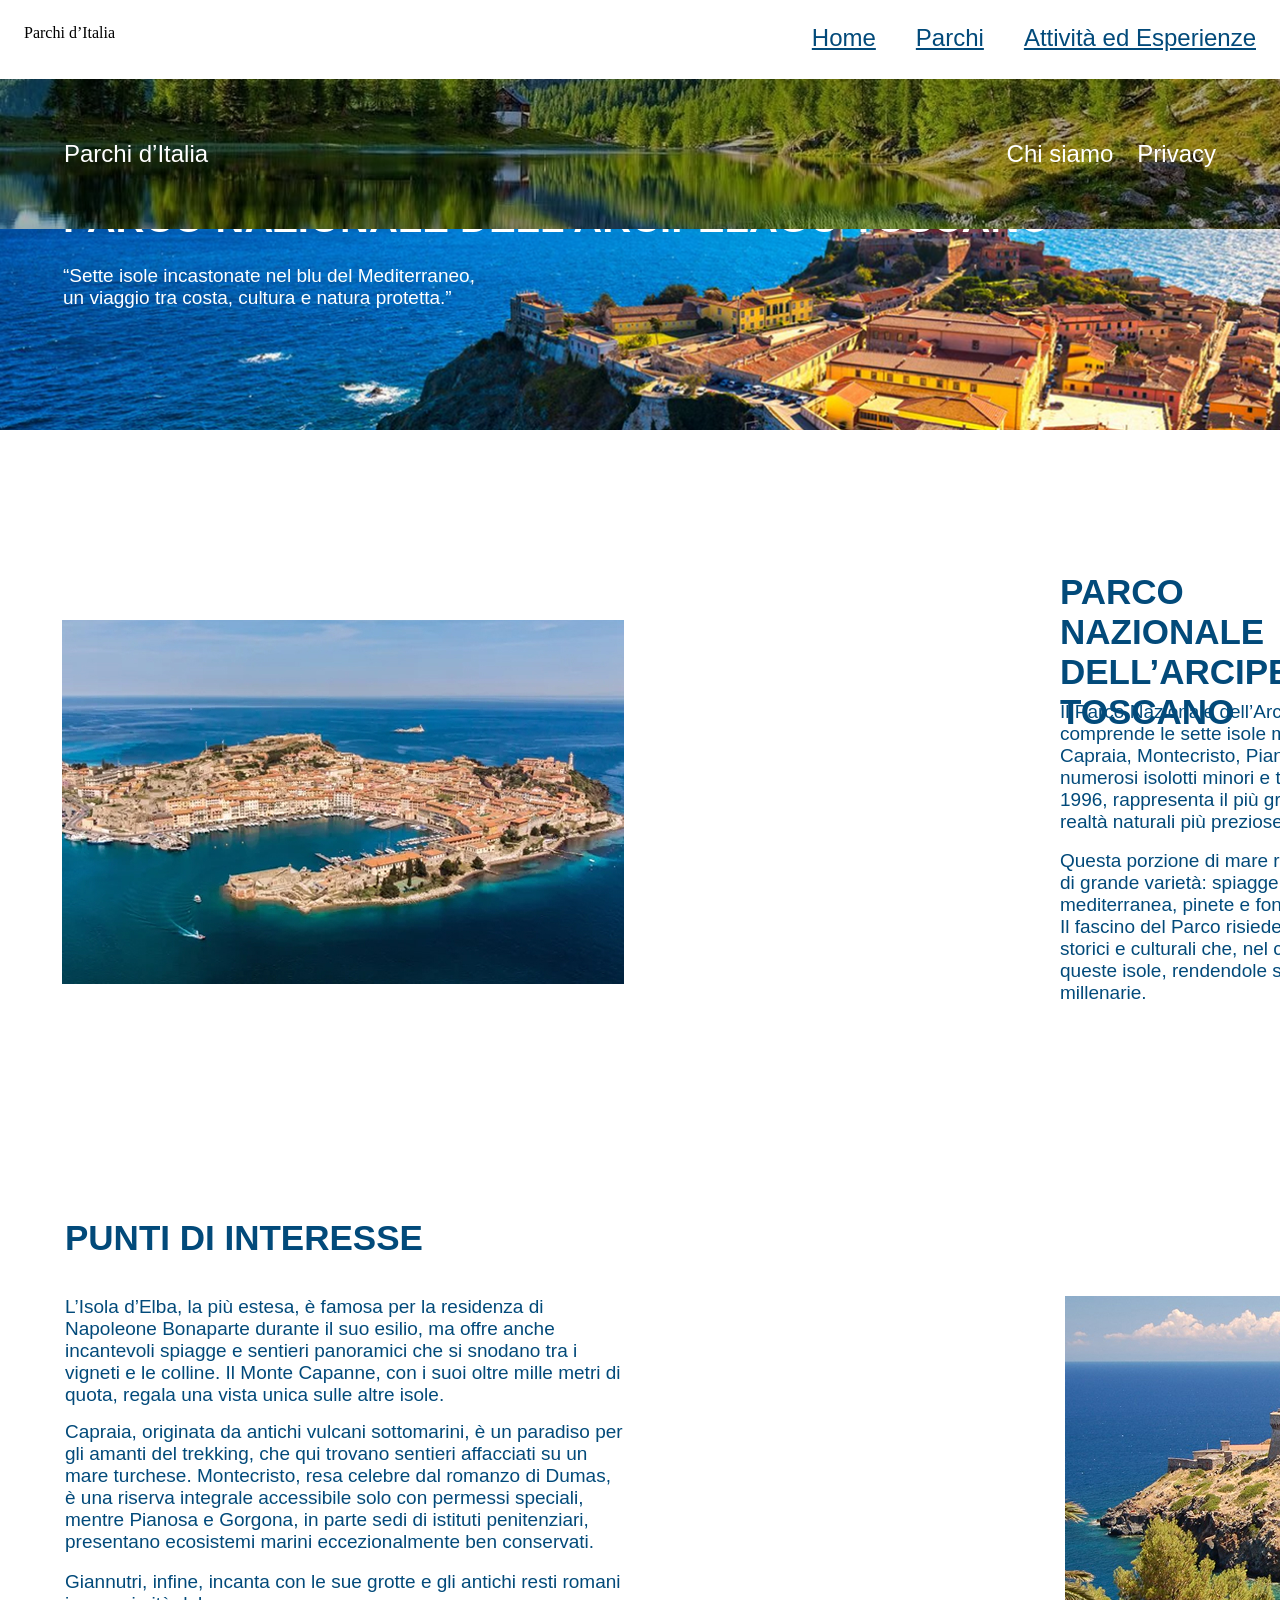
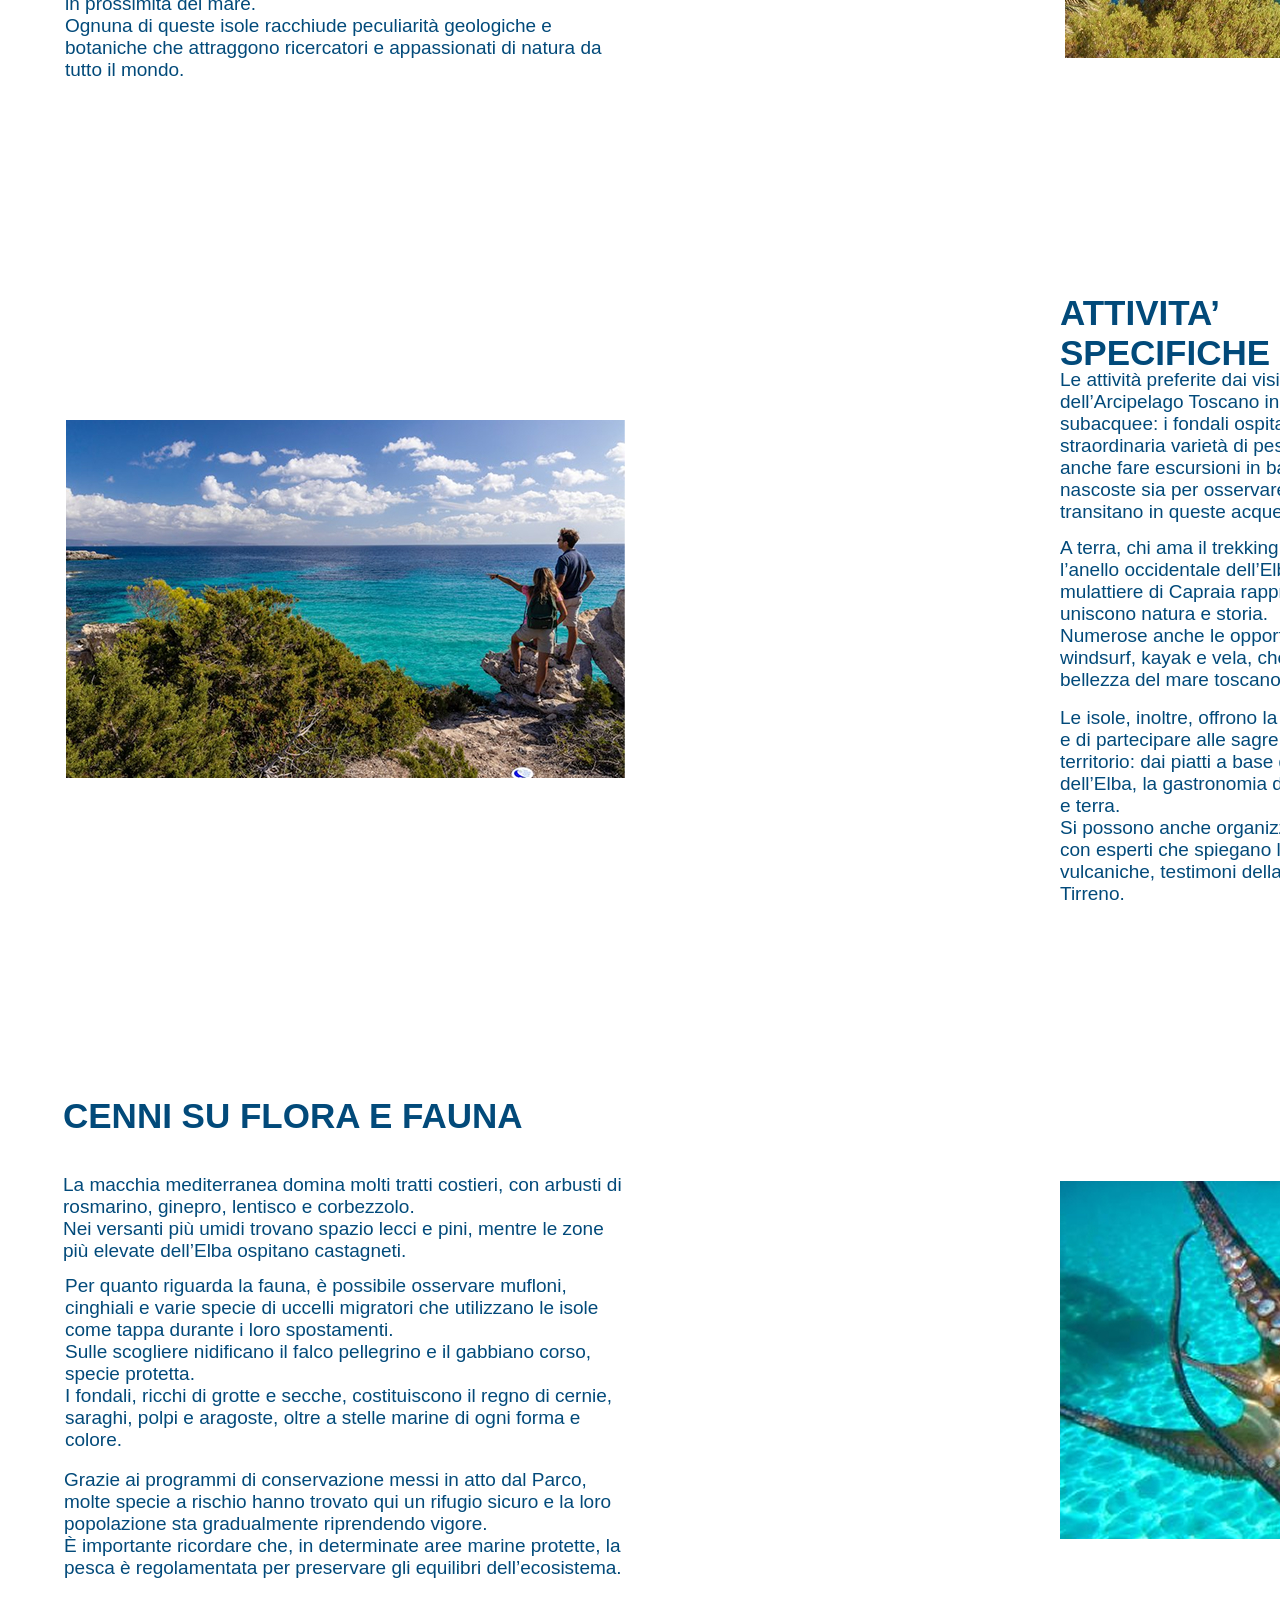
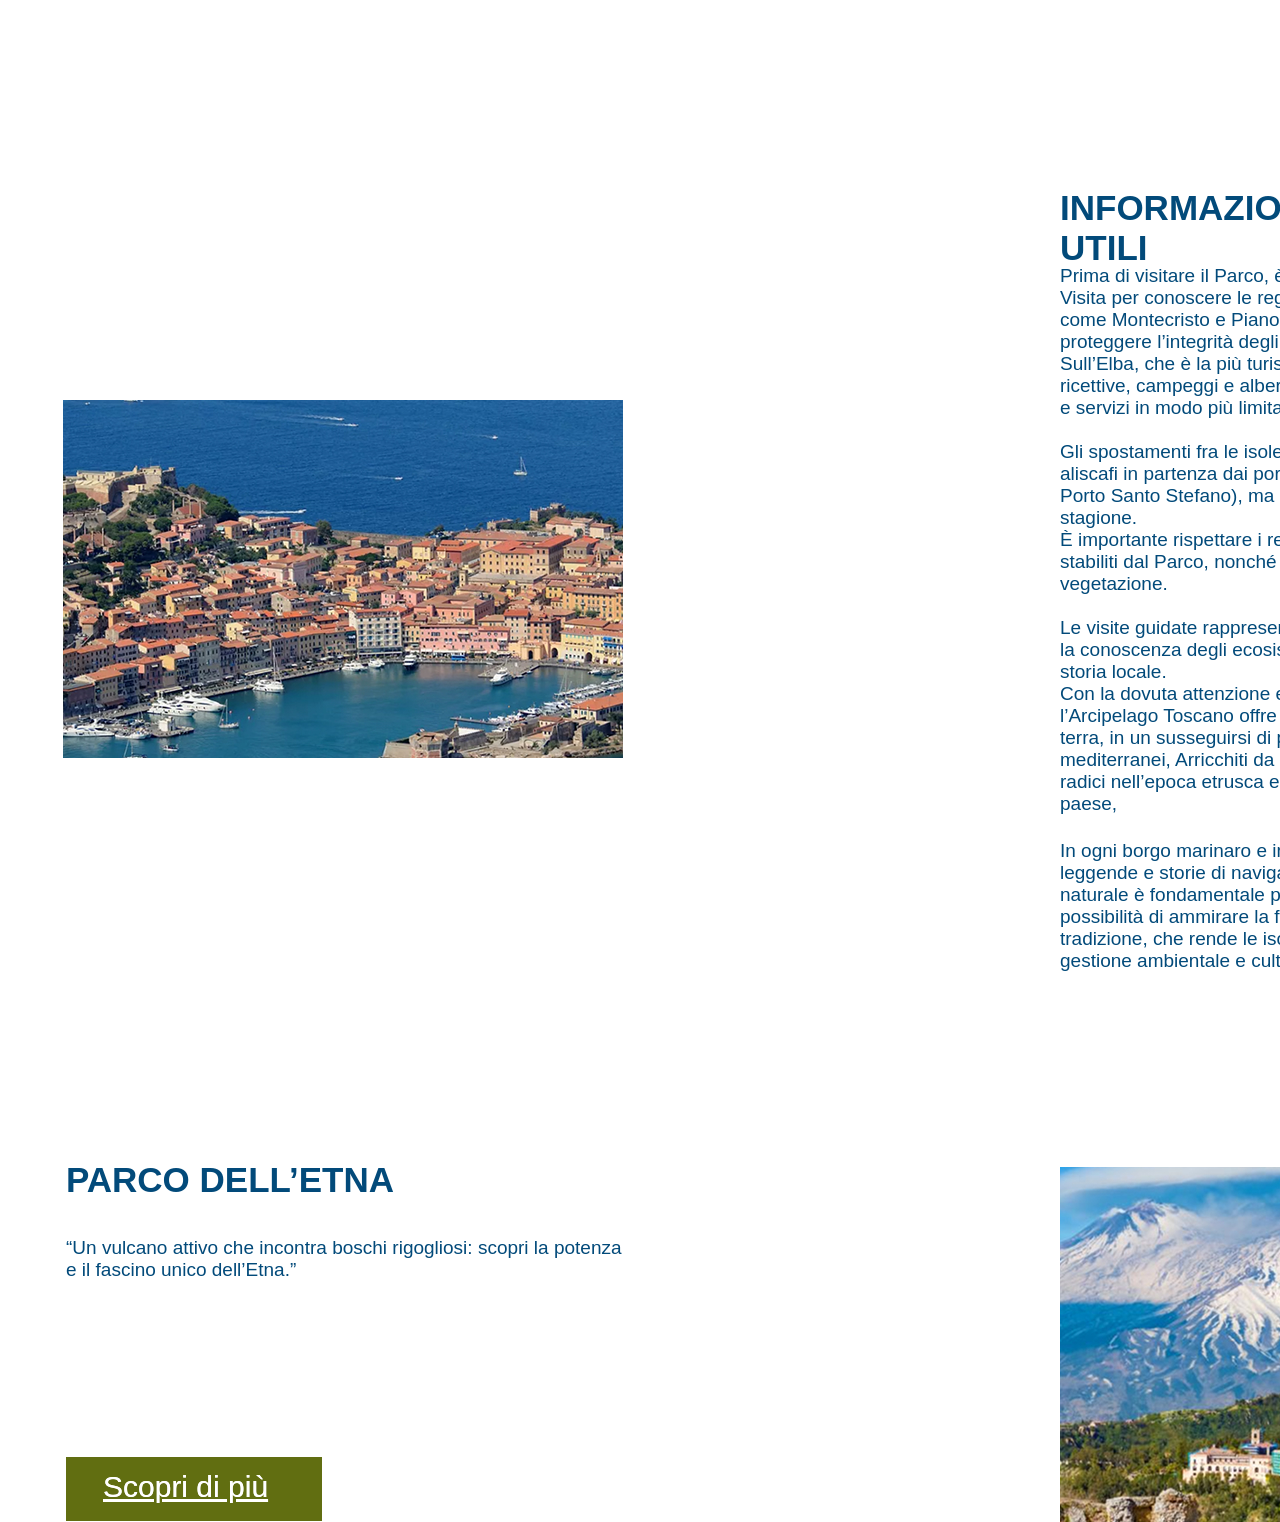
==== commit e6a5278f: "footer footer" ====
--- a/arcipelagotoscano.html
+++ b/arcipelagotoscano.html
@@ -180,12 +180,15 @@
 <a href="etna.html" class="scopri-di-piAT">Scopri di più</a>
 <img class="image-arcipelago-7" src="foto sito/image arcipelago 7.jpg" />
     </main>
-    <footerarcipelagotoscano>
-        <img class="image-arcipelago-8" src="foto sito/image arcipelago 8.png" />
-        <div class="rettangolo-8AT"></div>
-        <div class="parchi-d-italiaAT">Parchi d’Italia</div>
-        <div class="chi-siamoAT">Chi siamo</div>
-        <div class="privacyAT">Privacy</div>
-    </footerarcipelagotoscano>
+   <footer>
+        <div class="testifooter">
+          <div class="parchi-d-italia">Parchi d’Italia</div>
+          <div class="footerdx">
+            <div class="chi-siamo">Chi siamo</div>
+            <div class="privacy">Privacy</div>
+          </div>
+        </div>
+        <img class="home-7" src="foto sito/home 7.jpg"/>
+    </footer>
 </body>
 </html>
--- a/css/style.css
+++ b/css/style.css
@@ -1,51 +1,72 @@
-
+body{
+  margin: 0;
+}
 .home,
 .home * {
   margin: 0;
   padding: 0;
   box-sizing: border-box;
 }
+
+main{
+  display: grid;
+  grid-template-rows: auto;
+}
+
+.hero{
+  grid-row: 1;
+  display: flex;
+  flex-direction: column;
+}
+
 .home {
   background: #ffffff;
-  height: 1706px;
+  display: flex;
   position: relative;
   overflow: hidden;
-}
+  padding: 24px;
+  justify-content: space-between;
+}
+
+.imgtestohome{
+padding-top: 48px;
+}
+
+.cardparco{
+  gap: 12px;
+  color: #024a7a;
+  text-align: left;
+  font-family: "FuturaMdBt-Bold", sans-serif;
+  font-size: 1vw;
+  font-weight: 700;
+  display: flex;
+  flex-direction: column;
+  align-items: center;
+  padding-bottom: 36px;
+}
+
 .home-1 {
   width: 100%;
   height: 339px;
-  position: absolute;
   left:0px;
   top: 91px;
   object-fit: cover;
   aspect-ratio: 1452.86/339;
-}
-.rettangolo-1 {
-  background: rgba(0, 0, 0, 0.35);
-  width: 100%;
-  height: 339px;
-  position: absolute;
-  left: 0px;
-  top: 91px;
-}
+  filter: brightness(60%);
+}
+
 .header {
-  position: absolute;
   inset: 0;
 }
+w
 .nome-sito {
   color: #024a7a;
   text-align: left;
   font-family: "FuturaMdBt-Bold", sans-serif;
   font-size: 24px;
   font-weight: 700;
-  position: absolute;
   left: 60px;
   top: 32px;
-}
-.nav-home {
-  width: 556px;
-  height: 29px;
-  position: static;
 }
 
 .home-link-home,
@@ -61,6 +82,12 @@
 .home-link-home {
   left: 824px;
   top: 34px;
+}
+
+.contenutohome{
+  display: grid;
+  grid-row: 2;
+  padding: 48px;
 }
 
 .home-link-parchi {
@@ -101,7 +128,6 @@
   font-family: "FuturaMdBt-Medium", sans-serif;
   font-size: 24px;
   font-weight: 500;
-  position: absolute;
   left: 824px;
   top: 32px;
 }
@@ -126,12 +152,13 @@
   top: 32px;
 }
 .testohome1 {
-  color: #024a7a;
-  text-align: left;
-  font-family: "FuturaMdBt-Medium", sans-serif;
-  font-size: 19px;
-  font-weight: 500;
-  position: absolute;
+  display: flex;
+  align-items: center;
+  color: #024a7a;
+  text-align: left;
+  font-family: "FuturaMdBt-Medium", sans-serif;
+  font-size: 19px;
+  font-weight: 500;
   left: 64px;
   top: 631px;
   width: 565px;
@@ -144,9 +171,6 @@
 .home-4 {
   width: 305.68px;
   height: 229px;
-  position: absolute;
-  left: 480px;
-  top: 1048px;
   object-fit: cover;
   aspect-ratio: 305.68/229;
 }
@@ -156,9 +180,6 @@
   font-family: "FuturaMdBt-Bold", sans-serif;
   font-size: 22px;
   font-weight: 700;
-  position: absolute;
-  left: 480px;
-  top: 1294px;
   width: 297px;
   height: 26px;
 }
@@ -169,21 +190,16 @@
 .home-5 {
   width: 305.68px;
   height: 229px;
-  position: absolute;
-  left: 900px;
-  top: 1048px;
   object-fit: cover;
   aspect-ratio: 306.67/230;
 }
+
 .parco-nazionale-del-vesuvio {
   color: #024a7a;
   text-align: left;
   font-family: "FuturaMdBt-Bold", sans-serif;
   font-size: 22px;
   font-weight: 700;
-  position: absolute;
-  left: 900px;
-  top: 1294px;
   width: 192px;
   height: 52px;
 }
@@ -194,9 +210,6 @@
 .home-6 {
   width: 305.68px;
   height: 229px;
-  position: absolute;
-  left: 1320px;
-  top: 1048px;
   object-fit: cover;
   aspect-ratio: 304.37/230;
 }
@@ -206,9 +219,6 @@
   font-family: "FuturaMdBt-Bold", sans-serif;
   font-size: 22px;
   font-weight: 700;
-  position: absolute;
-  left: 1320px;
-  top: 1294px;
   width: 304.37px;
   height: 52px;
 }
@@ -219,9 +229,6 @@
 .home-3 {
   width: 305.68px;
   height: 229px;
-  position: absolute;
-  left: 60px;
-  top: 1048px;
   object-fit: cover;
   aspect-ratio: 305.68/229;
 }
@@ -231,38 +238,48 @@
   font-family: "FuturaMdBt-Bold", sans-serif;
   font-size: 22px;
   font-weight: 700;
-  position: absolute;
-  left: 59px;
-  top: 1295px;
   width: 168px;
   height: 26px;
 }
-.footer {
+
+footer {
+  margin: 64px 0px;
+  display: flex;
+  justify-content: space-between;
+  align-items: center;
+  position: absolute;
   width: 100%;
-  position: absolute;
+}
+
+.home-7 {
+  position: absolute;
+  width: 100%;
+  object-fit: cover;
   margin-bottom: 0;
-
-}
-.home-7 {
+  filter: brightness(70%);
+}
+
+.footerdx{
+  display: flex;
+  gap: 24px;
+}
+
+.testifooter{
+  z-index: 1;
   width: 100%;
-  height: 168px;
-  position: absolute;
-  left: 0px;
-  top: 1560px;
-  object-fit: cover;
-  aspect-ratio: 1448.62/168;
-  margin-bottom: 0;
-}
-.rettangolo-7 {
-  background: rgba(0, 0, 0, 0.35);
-  width: 100%;
-  height: 167px;
-  position: absolute;
-  left: 0%;
-  top: 1560px;
-  margin-bottom: 0;
-}
-.parchi-d-italia {
+  justify-content: space-between;
+  gap: 48px;
+  padding: 0px 64px;
+  position: relative;
+  display: flex;
+  color: #ffffff;
+  text-align: left;
+  font-family: "FuturaMdBt-Medium", sans-serif;
+  font-size: 24px;
+  font-weight: 500;
+}
+
+/* .parchi-d-italia {
   color: #ffffff;
   text-align: left;
   font-family: "FuturaMdBt-Bold", sans-serif;
@@ -271,8 +288,9 @@
   position: absolute;
   left: 59px;
   top: 1640px;
-}
-.chi-siamo {
+} */
+
+/*.chi-siamo {
   color: #ffffff;
   text-align: left;
   font-family: "FuturaMdBt-Medium", sans-serif;
@@ -281,8 +299,9 @@
   position: absolute;
   left: 1350px;
   top: 1640px;
-}
-.privacy {
+}*/
+
+/*.privacy {
   color: #ffffff;
   text-align: left;
   font-family: "FuturaMdBt-Medium", sans-serif;
@@ -291,39 +310,31 @@
   position: absolute;
   left: 1550px;
   top: 1640px;
-}
+}*/
+
 .home-2 {
+  grid-column: 2;
   width: 644px;
   height: 325px;
-  position: absolute;
   left: 980px;
   top: 529px;
   object-fit: cover;
   aspect-ratio: 644/325;
 }
 .testohome2 {
-  color: #024a7a;
-  text-align: left;
-  font-family: "FuturaMdBt-Medium", sans-serif;
-  font-size: 19px;
-  font-weight: 500;
-  position: absolute;
+  display: flex;
+  align-items: center;
+  color: #024a7a;
+  text-align: left;
+  font-family: "FuturaMdBt-Medium", sans-serif;
+  font-size: 19px;
+  font-weight: 500;
   left: 67px;
   top: 692px;
   width: 562px;
   height: 144px;
 }
 
-
-
-
-
-
-
-
-
-
-
 .parchi-nav {
   width: 556px;
   height: 29px;
@@ -338,7 +349,7 @@
   font-size: 24px;
   font-weight: 500;
   text-align: left;
-  position: absolute;
+  padding-left: 36px;
 }
 
 .parchi-link-home {
@@ -628,10 +639,6 @@
   height: 288px;
 }
 
-.footer {
-  position: absolute;
-  inset: 0;
-}
 .parchi-8 {
   width: 100%;
   height: 168px;
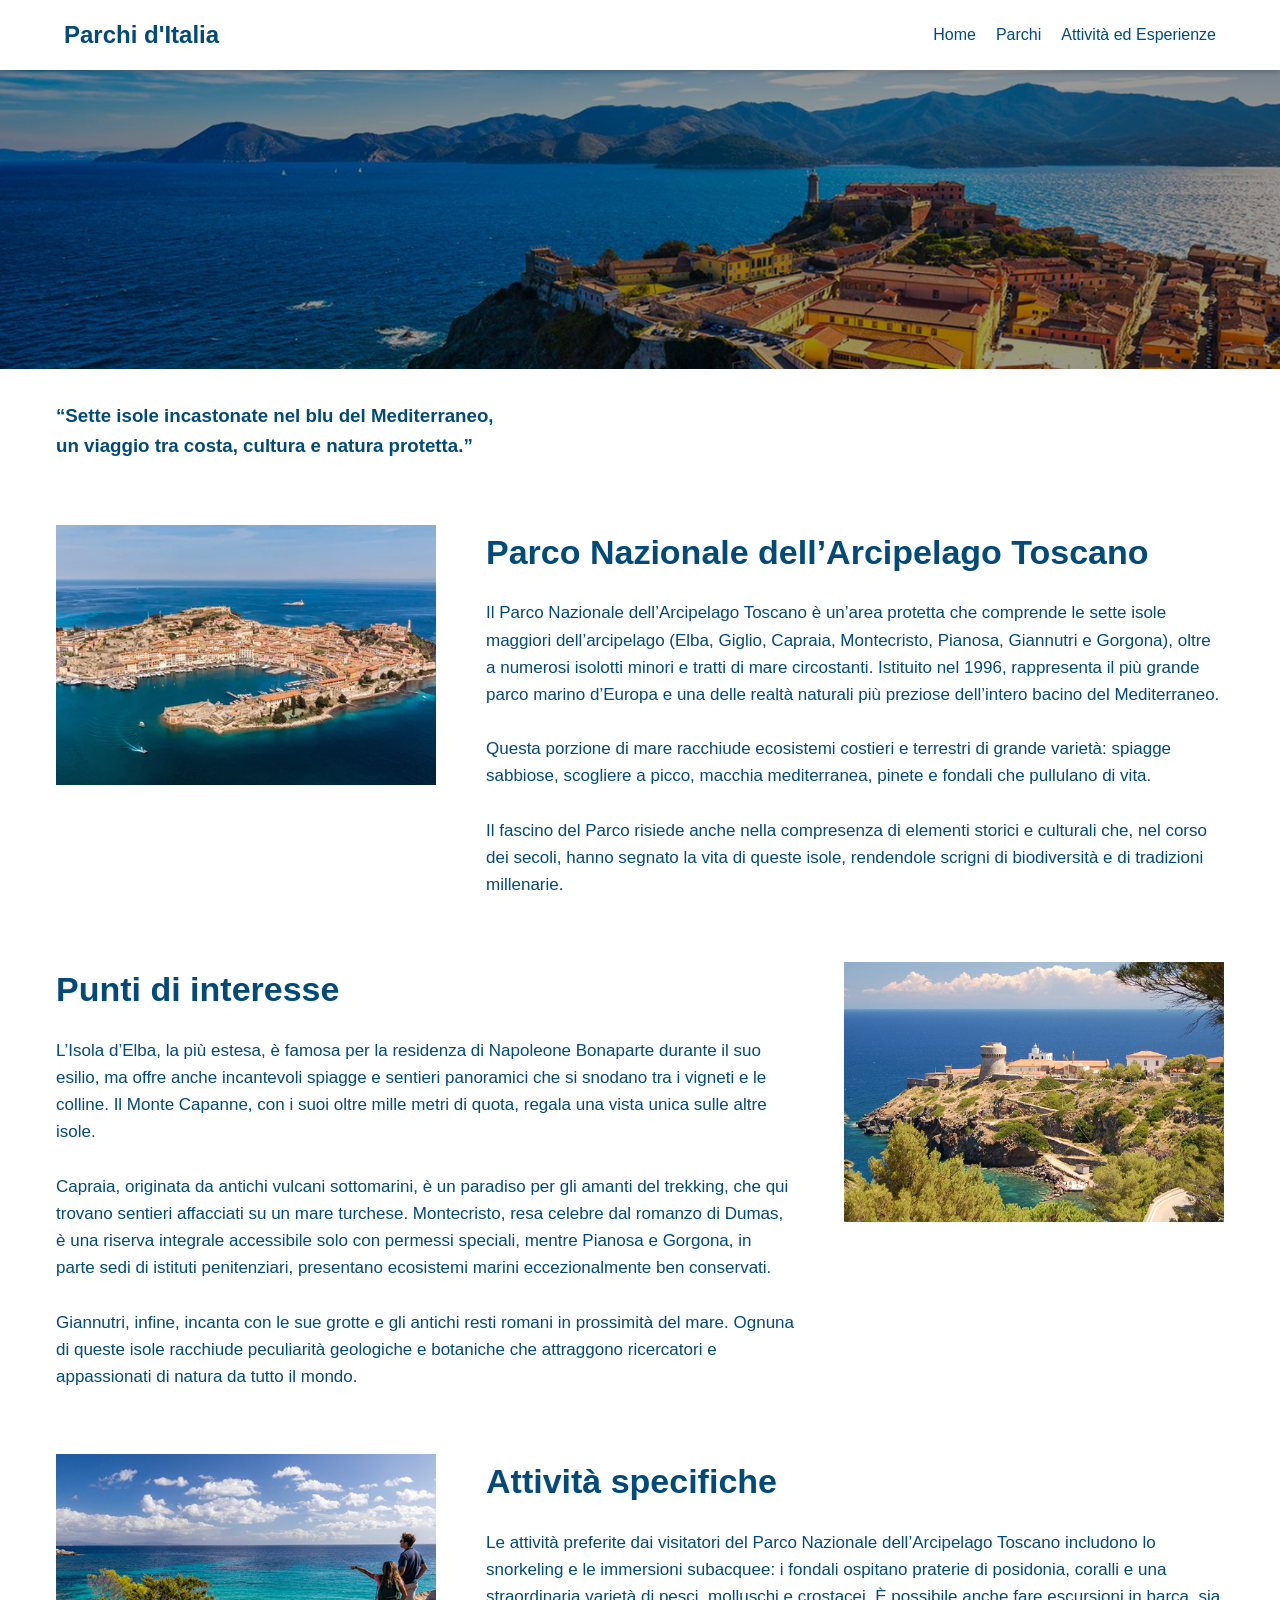
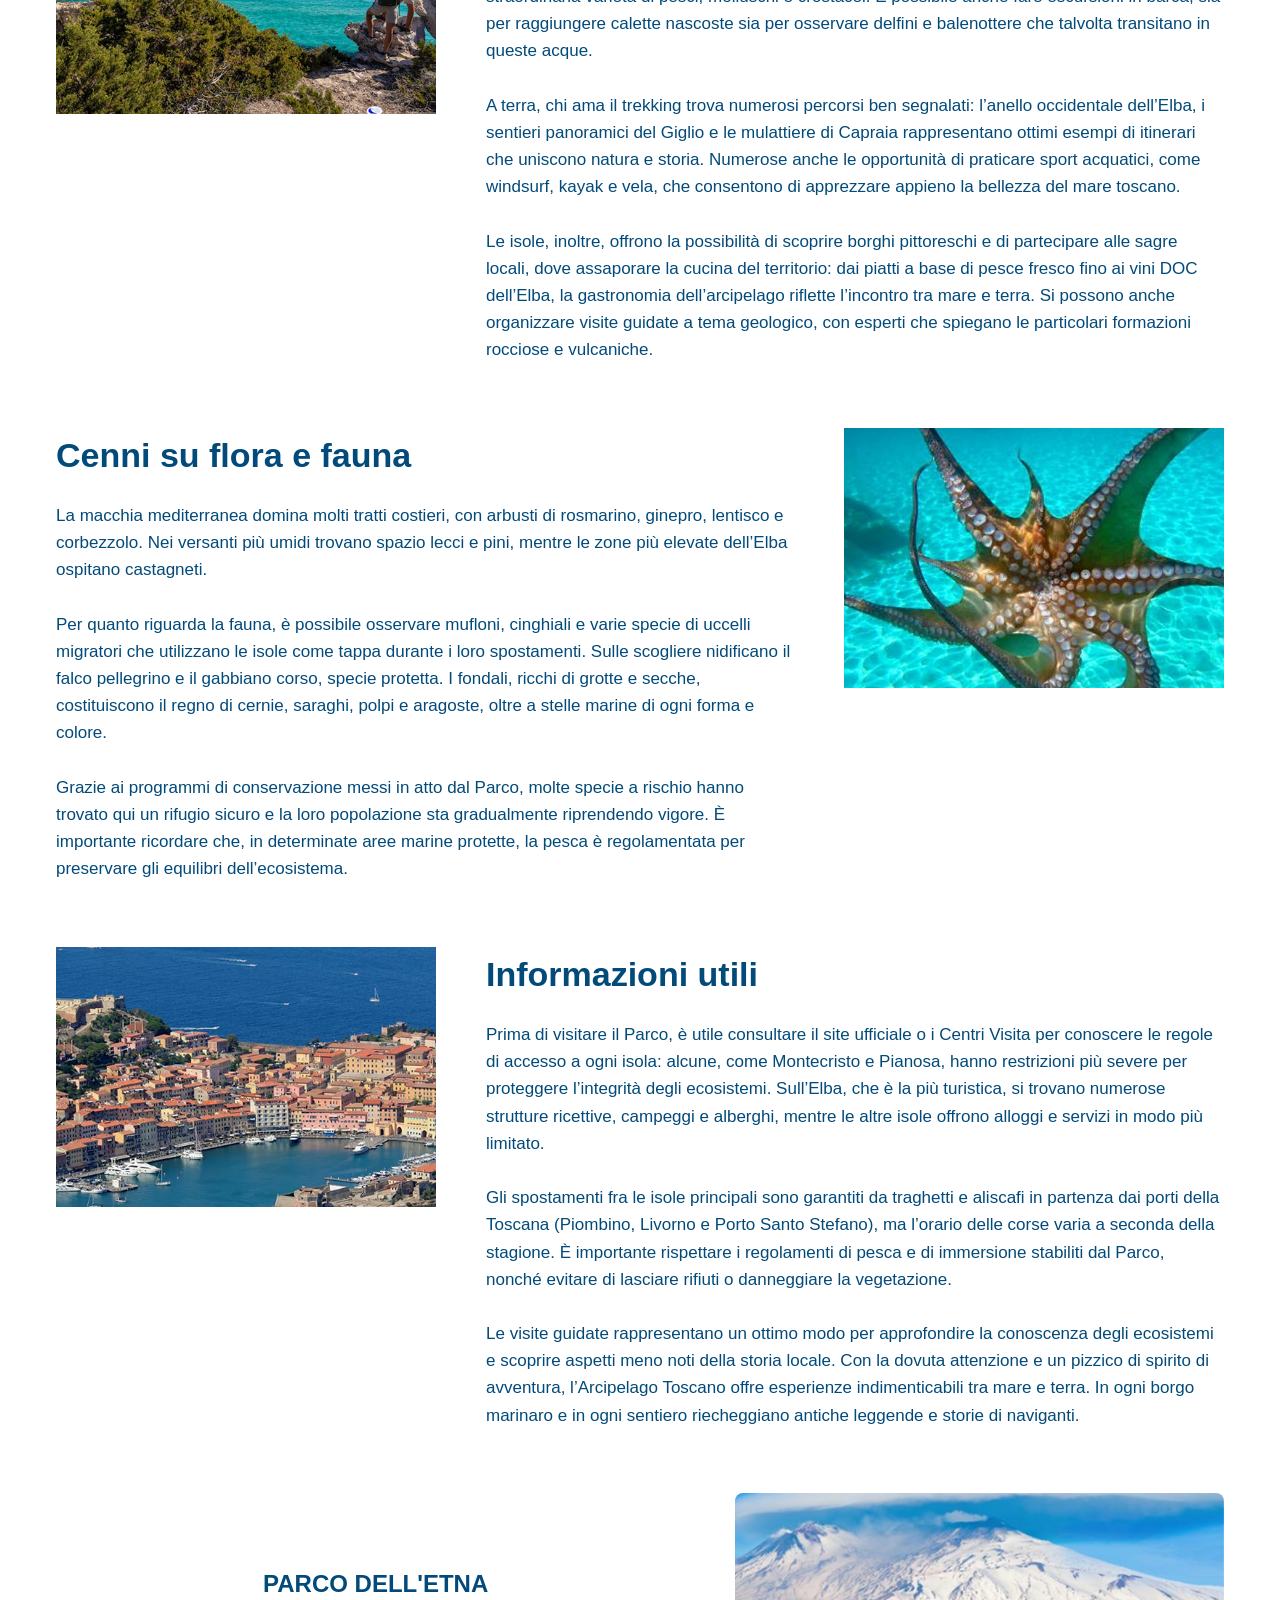
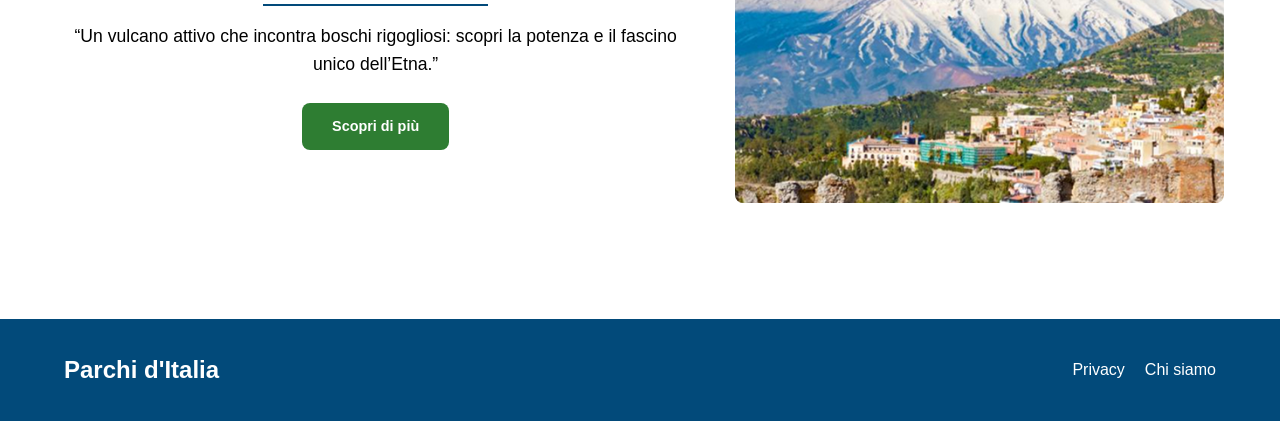
==== commit 6d2c688d: "okk" ====
--- a/arcipelagotoscano.html
+++ b/arcipelagotoscano.html
@@ -4,191 +4,128 @@
     <meta charset="UTF-8">
     <meta name="viewport" content="width=device-width, initial-scale=1.0">
     <title>Parco Nazionale dell'Arcipelago Toscano</title>
-    <link rel="stylesheet" href="css/style.css">
+    <link rel="stylesheet" href="style.css">
 </head>
 <body>
-    <header>
-        <div class="home">
-            <div class="nome-sito">Parchi d’Italia</div>
-            <div class="nav-home">
-              <a href="index.html" class="parchi-link parchi-link-home">Home</a>
-              <a href="parchi.html" class="parchi-link parchi-link-parchi">Parchi</a>
-              <a href="attivita.html" class="parchi-link parchi-link-attivita">Attività ed Esperienze</a>
+    <nav>
+        <div class="logo">
+            <a href="index.html">Parchi d'Italia</a>
+        </div>
+        <div class="nav-links">
+            <a href="index.html">Home</a>
+            <a href="parchi.html">Parchi</a>
+            <a href="attivita.html">Attività ed Esperienze</a>
+        </div>
+    </nav>
+
+    <header class="hero">
+        <img src="foto sito/image arcipelago 1.jpg" alt="Parco Nazionale dell'Arcipelago Toscano" class="fotohome1">
+    </header>
+
+    <main>
+        <section class="section-content">
+            <div class="text-content">
+                <h3>“Sette isole incastonate nel blu del Mediterraneo, <br> un viaggio tra costa, cultura e natura protetta.”</h3>
             </div>
-    </header>
-    <main>
-        <img class="image-arcipelago-1" src="foto sito/image arcipelago 1.jpg" />
-        <div class="rettangolo-1"></div>
-        <div class="titolo-parco-nazionale-dell-arcipelago-toscano2">
-            PARCO NAZIONALE DELL’ARCIPELAGO TOSCANO
-          </div>
-          <div class="introduzioneparcoarcipelago">
-          “Sette isole incastonate nel blu del Mediterraneo,
-          <br />
-          un viaggio tra costa, cultura e natura protetta.”
+        </section>
+
+        <!-- PRIMA SEZIONE: FOTO A SINISTRA, TESTO A DESTRA -->
+        <section class="sezione-etna-attivita">
+            <div class="grid-etna-orizzontale">
+                <a href="parchi.html" class="card-etna-link">
+                    <div class="card-etna-foto-colonna">
+                        <img src="foto sito/image arcipelago 2.jpg" alt="Arcipelago Toscano Panoramica">
+                    </div>
+                    <div class="card-etna-testi">
+                        <h1>Parco Nazionale dell’Arcipelago Toscano</h1>
+                        <p>Il Parco Nazionale dell’Arcipelago Toscano è un’area protetta che comprende le sette isole maggiori dell’arcipelago (Elba, Giglio, Capraia, Montecristo, Pianosa, Giannutri e Gorgona), oltre a numerosi isolotti minori e tratti di mare circostanti. Istituito nel 1996, rappresenta il più grande parco marino d’Europa e una delle realtà naturali più preziose dell’intero bacino del Mediterraneo. <br><br> Questa porzione di mare racchiude ecosistemi costieri e terrestri di grande varietà: spiagge sabbiose, scogliere a picco, macchia mediterranea, pinete e fondali che pullulano di vita. <br><br> Il fascino del Parco risiede anche nella compresenza di elementi storici e culturali che, nel corso dei secoli, hanno segnato la vita di queste isole, rendendole scrigni di biodiversità e di tradizioni millenarie.</p>
+                    </div>
+                </a>
+            </div>
+        </section>
+
+        <!-- SECONDA SEZIONE: TESTO A SINISTRA, FOTO A DESTRA -->
+        <section class="sezione-etna-attivita sezione-invertita">
+            <div class="grid-etna-orizzontale">
+                <a href="parchi.html" class="card-etna-link">
+                    <div class="card-etna-testi">
+                        <h1>Punti di interesse</h1>
+                        <p>L’Isola d’Elba, la più estesa, è famosa per la residenza di Napoleone Bonaparte durante il suo esilio, ma offre anche incantevoli spiagge e sentieri panoramici che si snodano tra i vigneti e le colline. Il Monte Capanne, con i suoi oltre mille metri di quota, regala una vista unica sulle altre isole. <br><br> Capraia, originata da antichi vulcani sottomarini, è un paradiso per gli amanti del trekking, che qui trovano sentieri affacciati su un mare turchese. Montecristo, resa celebre dal romanzo di Dumas, è una riserva integrale accessibile solo con permessi speciali, mentre Pianosa e Gorgona, in parte sedi di istituti penitenziari, presentano ecosistemi marini eccezionalmente ben conservati. <br><br> Giannutri, infine, incanta con le sue grotte e gli antichi resti romani in prossimità del mare. Ognuna di queste isole racchiude peculiarità geologiche e botaniche che attraggono ricercatori e appassionati di natura da tutto il mondo.</p> 
+                    </div> 
+                    <div class="card-etna-foto-colonna">
+                        <img src="foto sito/image arcipelago 3.jpg" alt="Punti di Interesse Arcipelago">
+                    </div>
+                </a> 
+            </div>
+        </section>
+
+        <!-- TERZA SEZIONE: FOTO A SINISTRA, TESTO A DESTRA -->
+        <section class="sezione-etna-attivita">
+            <div class="grid-etna-orizzontale">
+                <a href="parchi.html" class="card-etna-link">
+                    <div class="card-etna-foto-colonna">
+                        <img src="foto sito/image arcipelago 4.jpg" alt="Attività Arcipelago">
+                    </div>
+                    <div class="card-etna-testi">
+                        <h1>Attività specifiche</h1>
+                        <p>Le attività preferite dai visitatori del Parco Nazionale dell’Arcipelago Toscano includono lo snorkeling e le immersioni subacquee: i fondali ospitano praterie di posidonia, coralli e una straordinaria varietà di pesci, molluschi e crostacei. È possibile anche fare escursioni in barca, sia per raggiungere calette nascoste sia per osservare delfini e balenottere che talvolta transitano in queste acque. <br><br> A terra, chi ama il trekking trova numerosi percorsi ben segnalati: l’anello occidentale dell’Elba, i sentieri panoramici del Giglio e le mulattiere di Capraia rappresentano ottimi esempi di itinerari che uniscono natura e storia. Numerose anche le opportunità di praticare sport acquatici, come windsurf, kayak e vela, che consentono di apprezzare appieno la bellezza del mare toscano. <br><br> Le isole, inoltre, offrono la possibilità di scoprire borghi pittoreschi e di partecipare alle sagre locali, dove assaporare la cucina del territorio: dai piatti a base di pesce fresco fino ai vini DOC dell’Elba, la gastronomia dell’arcipelago riflette l’incontro tra mare e terra. Si possono anche organizzare visite guidate a tema geologico, con esperti che spiegano le particolari formazioni rocciose e vulcaniche.</p>
+                    </div> 
+                </a> 
+            </div>
+        </section>
+
+        <!-- QUARTA SEZIONE: TESTO A SINISTRA, FOTO A DESTRA -->
+        <section class="sezione-etna-attivita sezione-invertita">
+            <div class="grid-etna-orizzontale">
+                <a href="parchi.html" class="card-etna-link">
+                    <div class="card-etna-testi">
+                        <h1>Cenni su flora e fauna</h1>
+                        <p>La macchia mediterranea domina molti tratti costieri, con arbusti di rosmarino, ginepro, lentisco e corbezzolo. Nei versanti più umidi trovano spazio lecci e pini, mentre le zone più elevate dell’Elba ospitano castagneti. <br><br> Per quanto riguarda la fauna, è possibile osservare mufloni, cinghiali e varie specie di uccelli migratori che utilizzano le isole come tappa durante i loro spostamenti. Sulle scogliere nidificano il falco pellegrino e il gabbiano corso, specie protetta. I fondali, ricchi di grotte e secche, costituiscono il regno di cernie, saraghi, polpi e aragoste, oltre a stelle marine di ogni forma e colore. <br><br> Grazie ai programmi di conservazione messi in atto dal Parco, molte specie a rischio hanno trovato qui un rifugio sicuro e la loro popolazione sta gradualmente riprendendo vigore. È importante ricordare che, in determinate aree marine protette, la pesca è regolamentata per preservare gli equilibri dell’ecosistema.</p>
+                    </div> 
+                    <div class="card-etna-foto-colonna">
+                        <img src="foto sito/image arcipelago 5.jpg" alt="Flora e Fauna Arcipelago">
+                    </div>
+                </a> 
+            </div>
+        </section>
+
+        <!-- QUINTA SEZIONE: FOTO A SINISTRA, TESTO A DESTRA -->
+        <section class="sezione-etna-attivita">
+            <div class="grid-etna-orizzontale">
+                <a href="parchi.html" class="card-etna-link">
+                    <div class="card-etna-foto-colonna">
+                        <img src="foto sito/image arcipelago 6.jpg" alt="Info Utili Arcipelago">
+                    </div>
+                    <div class="card-etna-testi">
+                        <h1>Informazioni utili</h1>
+                        <p>Prima di visitare il Parco, è utile consultare il site ufficiale o i Centri Visita per conoscere le regole di accesso a ogni isola: alcune, come Montecristo e Pianosa, hanno restrizioni più severe per proteggere l’integrità degli ecosistemi. Sull’Elba, che è la più turistica, si trovano numerose strutture ricettive, campeggi e alberghi, mentre le altre isole offrono alloggi e servizi in modo più limitato. <br><br> Gli spostamenti fra le isole principali sono garantiti da traghetti e aliscafi in partenza dai porti della Toscana (Piombino, Livorno e Porto Santo Stefano), ma l’orario delle corse varia a seconda della stagione. È importante rispettare i regolamenti di pesca e di immersione stabiliti dal Parco, nonché evitare di lasciare rifiuti o danneggiare la vegetazione. <br><br> Le visite guidate rappresentano un ottimo modo per approfondire la conoscenza degli ecosistemi e scoprire aspetti meno noti della storia locale. Con la dovuta attenzione e un pizzico di spirito di avventura, l’Arcipelago Toscano offre esperienze indimenticabili tra mare e terra. In ogni borgo marinaro e in ogni sentiero riecheggiano antiche leggende e storie di naviganti.</p>
+                    </div> 
+                </a> 
+            </div>
+        </section>
+
+        <!-- SEZIONE COLLOCATA IN FONDO CON COLLEGAMENTO ALL'ETNA -->
+        <section class="section-content">
+            <div class="text-content" style="text-align: center; margin: 40px 0;">
+                <h2>PARCO DELL'ETNA</h2>
+                <p style="margin-bottom: 25px;">“Un vulcano attivo che incontra boschi rigogliosi: scopri la potenza e il fascino unico dell’Etna.”</p>
+                <a href="etna.html" class="btn-scopri" style="display: inline-block; text-decoration: none; padding: 12px 30px; background-color: #2e7d32; color: white; border-radius: 8px; font-weight: bold;">Scopri di più</a>
+            </div>
+            <!-- Immagine dell'Etna/di fine pagina inserita armonicamente prima del footer -->
+            <div style="text-align: center; margin-bottom: 20px;">
+                <img src="foto sito/image arcipelago 7.jpg" alt="Etna Promo" style="max-width: 100%; height: auto; border-radius: 8px;">
+            </div>
+        </section>
+    </main>
+
+    <footer>
+        <div class="logo">
+            <a href="index.html">Parchi d'Italia</a>
         </div>
-        <img class="image-arcipelago-2" src="foto sito/image arcipelago 2.jpg" />
-        <div class="parco-nazionale-dell-arcipelago-toscano3">
-            PARCO NAZIONALE
-            <br />
-            DELL’ARCIPELAGO TOSCANO
-          </div>
-          <div class="testoparcoarcipelago1">
-            Il Parco Nazionale dell’Arcipelago Toscano è un’area protetta che comprende
-            le sette isole maggiori dell’arcipelago (Elba, Giglio, Capraia, Montecristo,
-            Pianosa, Giannutri e Gorgona), oltre a numerosi isolotti minori e tratti di
-            mare circostanti. Istituito nel 1996, rappresenta il più grande parco marino
-            d’Europa e una delle realtà naturali più preziose dell’intero bacino del
-            Mediterraneo.
-          </div>
-          <div class="testoparcoarcipelago2">
-    Questa porzione di mare racchiude ecosistemi costieri e terrestri di grande
-    varietà: spiagge sabbiose, scogliere a picco, macchia mediterranea, pinete e
-    fondali che pullulano di vita.
-    <br />
-    Il fascino del Parco risiede anche nella compresenza di elementi storici e
-    culturali che, nel corso dei secoli, hanno segnato la vita di queste isole,
-    rendendole scrigni di biodiversità e di tradizioni millenarie.
-  </div>
-  <div class="punti-di-interesseAT">PUNTI DI INTERESSE</div>
-  <div class="testoparcoarcipelago3">
-    L’Isola d’Elba, la più estesa, è famosa per la residenza di Napoleone
-    Bonaparte durante il suo esilio, ma offre anche incantevoli spiagge e
-    sentieri panoramici che si snodano tra i vigneti e le colline. Il Monte
-    Capanne, con i suoi oltre mille metri di quota, regala una vista unica sulle
-    altre isole.
-    <div class="testoparcoarcipelago4">
-    Capraia, originata da antichi vulcani sottomarini, è un paradiso per gli
-    amanti del trekking, che qui trovano sentieri affacciati su un mare
-    turchese. Montecristo, resa celebre dal romanzo di Dumas, è una riserva
-    integrale accessibile solo con permessi speciali, mentre Pianosa e Gorgona,
-    in parte sedi di istituti penitenziari, presentano ecosistemi marini
-    eccezionalmente ben conservati.
-  </div>
-  <div class="testoparcoarcipelago5">
-  Giannutri, infine, incanta con le sue grotte e gli antichi resti romani in
-  prossimità del mare.
-  <br />
-  Ognuna di queste isole racchiude peculiarità geologiche e botaniche che
-  attraggono ricercatori e appassionati di natura da tutto il mondo.
-</div>
-<img class="image-arcipelago-3" src="foto sito/image arcipelago 3.jpg" />
-  </div>
-  <img class="image-arcipelago-4" src="foto sito/image arcipelago 4.jpg" />
-  <div class="attivita-specificheAT">ATTIVITA’ SPECIFICHE</div>
-  <div class="testoparcoarcipelago6">
-  Le attività preferite dai visitatori del Parco Nazionale dell’Arcipelago
-  Toscano includono lo snorkeling e le immersioni subacquee: i fondali
-  ospitano praterie di posidonia, coralli e una straordinaria varietà di
-  pesci, molluschi e crostacei. È possibile anche fare escursioni in barca,
-  sia per raggiungere calette nascoste sia per osservare delfini e balenottere
-  che talvolta transitano in queste acque.
-</div>
-<div class="testoparcoarcipelago7">
-  A terra, chi ama il trekking trova numerosi percorsi ben segnalati: l’anello
-  occidentale dell’Elba, i sentieri panoramici del Giglio e le mulattiere di
-  Capraia rappresentano ottimi esempi di itinerari che uniscono natura e
-  storia.
-  <br />
-  Numerose anche le opportunità di praticare sport acquatici, come windsurf,
-  kayak e vela, che consentono di apprezzare appieno la bellezza del mare
-  toscano.
-</div>
-<div class="testoparcoarcipelago8">
-  Le isole, inoltre, offrono la possibilità di scoprire borghi pittoreschi e
-  di partecipare alle sagre locali, dove assaporare la cucina del territorio:
-  dai piatti a base di pesce fresco fino ai vini DOC dell’Elba, la gastronomia
-  dell’arcipelago riflette l’incontro tra mare e terra.
-  <br />
-  Si possono anche organizzare visite guidate a tema geologico, con esperti
-  che spiegano le particolari formazioni rocciose e vulcaniche, testimoni
-  della complessa storia geologica del Mar Tirreno.
-</div>
-<div class="cenni-su-flora-e-faunaAT">CENNI SU FLORA E FAUNA</div>
-<div class="testoparcoarcipelago9">
-  La macchia mediterranea domina molti tratti costieri, con arbusti di
-  rosmarino, ginepro, lentisco e corbezzolo.
-  <br />
-  Nei versanti più umidi trovano spazio lecci e pini, mentre le zone più
-  elevate dell’Elba ospitano castagneti.
-</div>
-<div class="testoparcoarcipelago10">
-  Per quanto riguarda la fauna, è possibile osservare mufloni, cinghiali e
-  varie specie di uccelli migratori che utilizzano le isole come tappa durante
-  i loro spostamenti.
-  <br />
-  Sulle scogliere nidificano il falco pellegrino e il gabbiano corso, specie
-  protetta.
-  <br />
-  I fondali, ricchi di grotte e secche, costituiscono il regno di cernie,
-  saraghi, polpi e aragoste, oltre a stelle marine di ogni forma e colore.
-</div>
-<div class="testoparcoarcipelago11">
-Grazie ai programmi di conservazione messi in atto dal Parco, molte specie a
-rischio hanno trovato qui un rifugio sicuro e la loro popolazione sta
-gradualmente riprendendo vigore.
-<br />
-È importante ricordare che, in determinate aree marine protette, la pesca è
-regolamentata per preservare gli equilibri dell’ecosistema.
-</div>
-<img class="image-arcipelago-5" src="foto sito/image arcipelago 5.jpg" />
-<img class="image-arcipelago-6" src="foto sito/image arcipelago 6.jpg" />
-<div class="informazioni-utiliAT">INFORMAZIONI UTILI</div>
-<div class="testoparcoarcipelago12">
-Prima di visitare il Parco, è utile consultare il sito ufficiale o i Centri
-Visita per conoscere le regole di accesso a ogni isola: alcune, come
-Montecristo e Pianosa, hanno restrizioni più severe per proteggere
-l’integrità degli ecosistemi.
-<br />
-Sull’Elba, che è la più turistica, si trovano numerose strutture ricettive,
-campeggi e alberghi, mentre le altre isole offrono alloggi e servizi in modo
-più limitato.
-</div>
-<div class="testoparcoarcipelago13">
-Gli spostamenti fra le isole principali sono garantiti da traghetti e
-aliscafi in partenza dai porti della Toscana (Piombino, Livorno e Porto
-Santo Stefano), ma l’orario delle corse varia a seconda della stagione.
-<br />
-È importante rispettare i regolamenti di pesca e di immersione stabiliti dal
-Parco, nonché evitare di lasciare rifiuti o danneggiare la vegetazione.
-</div>
-<div class="testoparcoarcipelago14">
-Le visite guidate rappresentano un ottimo modo per approfondire la
-conoscenza degli ecosistemi e scoprire aspetti meno noti della storia
-locale.
-<br />
-Con la dovuta attenzione e un pizzico di spirito di avventura, l’Arcipelago
-Toscano offre esperienze indimenticabili tra mare e terra, in un susseguirsi
-di panorami e profumi tipicamente mediterranei, Arricchiti da un patrimonio
-culturale che affonda le radici nell’epoca etrusca e continua a vivere in
-ogni sagra di paese,
-</div>
-<div class="testoparcoarcipelago15">
-In ogni borgo marinaro e in ogni sentiero riecheggiano antiche leggende e
-storie di naviganti. La tutela di questo patrimonio naturale è fondamentale
-per garantire alle generazioni future la possibilità di ammirare la fusione
-armoniosa tra paesaggio e tradizione, che rende le isole toscane un esempio
-virtuoso di gestione ambientale e culturale.
-</div>
-<div class="parco-dell-etnaAT">PARCO DELL’ETNA</div>
-<div class="un-vulcano-attivo-che-incontra-boschi-rigogliosi-scopri-la-potenza-e-il-fascino-unico-dell-etna">
-  “Un vulcano attivo che incontra boschi rigogliosi: scopri la potenza e il
-  fascino unico dell’Etna.”
-</div>
-<div class="rectangle-65AT"></div>
-<div class="scopri-di-piAT">Scopri di più</div>
-<a href="etna.html" class="scopri-di-piAT">Scopri di più</a>
-<img class="image-arcipelago-7" src="foto sito/image arcipelago 7.jpg" />
-    </main>
-   <footer>
-        <div class="testifooter">
-          <div class="parchi-d-italia">Parchi d’Italia</div>
-          <div class="footerdx">
-            <div class="chi-siamo">Chi siamo</div>
-            <div class="privacy">Privacy</div>
-          </div>
+        <div class="nav-links">
+            <a href="#Privacy">Privacy</a>
+            <a href="#ChiSiamo">Chi siamo</a>
         </div>
-        <img class="home-7" src="foto sito/home 7.jpg"/>
     </footer>
 </body>
 </html>
--- a/style.css
+++ b/style.css
@@ -0,0 +1,519 @@
+body {
+    font-family: Helvetica, sans-serif;
+    background-color: var(--bg-color);
+    color: var(--text-color);
+    line-height: 1.6;
+    display: flex;
+    flex-direction: column;
+    min-height: 100vh;
+}
+
+img {
+    max-width: 100%;
+    height: auto;
+    display: block;
+    object-fit: cover;
+    
+}
+.fotohome1 {
+filter: brightness(60%);    
+}    
+nav {
+    background-color: white;
+    padding: 1rem 5%;
+    display: flex;
+    justify-content: space-between;
+    align-items: center;
+    position: sticky;
+    top: 0;
+    z-index: 1000;
+    box-shadow: 0 2px 5px rgba(0, 0, 0, 0.2);
+}
+.logo {
+    font-size: 1.5rem;
+    font-weight: bold;
+    color: white;
+}
+.logo a {
+    color: #024a7a;
+    text-decoration: none;
+ }   
+
+.nav-links {
+    display: flex;
+    gap: 20px;
+    color: #024a7a;
+}
+
+.nav-links a {
+    color:#024a7a;
+    text-decoration: none;
+    font-weight: 500;
+    transition: var(--transition);
+}
+
+.nav-links a:hover {
+    color: #000000;
+    text-decoration: underline;
+}
+.nav-links a.active {
+    color:#383d40;
+}    
+.nav-linksf {
+    color: #ffffff;
+    display: flex;
+    gap: 20px;
+}    
+.nav-linksf a {
+    color: #ffffff;
+    text-decoration: none;
+    font-weight: 500;
+    transition: var(--transition);
+
+}  
+:root {
+    --primary-color: #024a7a;
+    --secondary-color: #024a7a;
+    --bg-color: #ffffff;
+    --text-color: #000000;
+    --white: #000000;
+    --max-width: 1200px;
+}
+
+* {
+    box-sizing: border-box;
+    margin: 0;
+    padding: 0;
+}
+.hero {
+    width: 100%;
+    position: relative;
+}
+
+.hero img {
+    width: 100%;
+    max-height: 60vh; 
+    object-fit: cover;
+}
+
+main {
+    flex: 1;
+    width: 100%;
+    max-width: var(--max-width);
+    margin: 0 auto;
+    padding: 2rem 1rem;
+}
+
+section {
+    margin-bottom: 4rem;
+}
+
+h1, h2 {
+    color: var(--primary-color);
+    margin-bottom: 1rem;
+}
+h3 {
+    color: #024a7a;
+    font-family: "FuturaMdBt-Medium", sans-serif;
+  }  
+h1 { font-size: 2.0rem; }
+h2 { font-size: 1.5rem; border-bottom: 2px solid var(--secondary-color); display: inline-block; }
+p { margin-bottom: 1rem; font-size: 1.1rem; }
+
+.section-content {
+    display: flex;
+    flex-direction: row;
+    align-items: center;
+    gap: 40px;
+}
+
+.split-section.reverse {
+    flex-direction: row-reverse;
+}
+
+
+.grid-container {
+    display: grid;
+    grid-template-columns: repeat(auto-fit, minmax(280px, 1fr));
+    grid-template-columns: repeat(2, 1fr);
+    gap: 25px;
+    padding: 30px 30px;
+    background-color: #ffffff
+}
+
+.grid-container-index {
+    display: grid;
+    grid-template-columns: repeat(2, 1fr); 
+    
+    gap: 125px; 
+    padding: 25px 10px;
+    background-color: #ffffff;
+    
+    max-width: 800px;
+    margin: 0 auto;
+}
+
+.card {
+    background: var(--white);
+    overflow: hidden;
+    transition: var(--transition);
+    display: flex;
+    flex-direction: column;
+    color: inherit;
+    height: 100%;
+    
+}
+.card img {
+    width: 100%;
+    height: 220px;
+    object-fit: cover;
+}
+
+.card-content {
+    padding: 20px;
+    background: white;
+    color: var(--white);
+    flex-grow: 1; 
+    display: flex;
+    flex-direction: column;
+    justify-content: center;
+}
+
+.card-content h4, .card-content p {
+    margin: 0;
+    color: var(--white);
+    text-align: center;
+}
+
+footer {
+    background-color: var(--primary-color);
+    color: var(--white);
+    padding: 2rem 5%;
+    display: flex;
+    justify-content: space-between;
+    align-items: center;
+    margin-top: auto;
+}
+
+.lista-parchi-due-colonne {
+    display: grid;
+    grid-template-columns: repeat(2, 1fr); 
+    gap: 15px 40px; 
+    list-style-type: none; 
+    padding: 20px 10px;
+    max-width: var(--max-width);
+    margin: 0 auto;
+}
+
+.lista-parchi-due-colonne li {
+    font-size: 1.1rem;
+    color: #024a7a;
+    padding: 8px 0;
+    border-bottom: 1px solid #eaeaea; 
+}
+.grid-container-orizzontale {
+    display: flex;
+    flex-direction: column;
+    gap: 30px;
+    width: 100%;
+    padding: 20px 0;
+}
+
+
+.card-orizzontale {
+    display: flex;
+    flex-direction: row; 
+    background-color: #ffffff;
+    border: 1px solid #e0e0e0;
+    text-decoration: none;
+    color: #000000;
+    height: 150px; 
+    overflow: hidden;
+    transition: transform 0.2s, box-shadow 0.2s;
+}
+
+.card-orizzontale:hover {
+    transform: translateY(-3px);
+    box-shadow: 0 5px 15px rgba(0, 0, 0, 0.1);
+}
+
+
+.card-orizzontale img {
+    width: 250px; 
+    height: 100%;
+    object-fit: cover;
+    flex-shrink: 0;
+}
+
+
+.card-content-orizzontale {
+    display: flex;
+    flex-direction: row;
+    justify-content: space-between; 
+    align-items: center; 
+    padding: 0 30px;
+    width: 100%;
+}
+
+.card-content-orizzontale p {
+    font-size: 1.3rem;
+    font-weight: bold;
+    color: #024a7a;
+    margin: 0;
+}
+
+
+.btn-scopri {
+    background-color: #088c05;
+    color: #ffffff;
+    padding: 10px 20px;
+    font-size: 0.9rem;
+    font-weight: 500;
+    white-space: nowrap;
+    transition: background-color 0.2s;
+}
+
+.card-orizzontale:hover .btn-scopri {
+    background-color: #000000; 
+}
+
+
+.card-orizzontale:nth-child(even) {
+    flex-direction: row-reverse;
+}
+
+
+.card-orizzontale:nth-child(even) .card-content-orizzontale {
+    flex-direction: row-reverse;
+}
+
+footer {
+    color: #ffffff !important; 
+}
+
+footer .logo a {
+    color: #ffffff !important; 
+}
+
+footer .nav-links a {
+    color: #ffffff !important; 
+    text-decoration: none;
+}
+
+footer .nav-links a:hover {
+    color: #eaeaea !important; 
+    text-decoration: underline;
+}
+
+/* Struttura base comune per entrambe le sezioni */
+.card-etna-link {
+    display: flex;
+    flex-direction: row; /* Di base: foto a sinistra, testo a destra */
+    gap: 50px;           /* Spazio uniforme tra foto e testo */
+    text-decoration: none;
+    color: #333;
+    margin-bottom: 60px; /* Distanza tra la prima section e la seconda */
+}
+
+/* Gestione dei testi */
+.card-etna-testi {
+    flex: 1; /* Permette al testo di prendere tutto lo spazio rimasto libero */
+}
+
+.card-etna-testi h1 {
+    margin: 0 0 20px 0;
+    font-size: 34px;
+    color: #024a7a;
+}
+
+.card-etna-testi p {
+    margin: 0;
+    font-size: 17px;
+    line-height: 1.6;
+    color: #024a7a;
+}
+
+/* Gestione dei contenitori delle immagini */
+.card-etna-foto-colonna {
+    display: flex;
+    flex-direction: column;
+    justify-content: space-between; /* Nella prima sezione tiene le foto separate (inizio e fine del testo) */
+    flex-shrink: 0;
+}
+
+/* Stile universale delle immagini (grandi e definite) */
+.card-etna-foto-colonna img {
+    width: 380px;        /* Immagini più grandi come avevi chiesto */
+    height: 260px;       /* Taglio rettangolare pulito ed elegante */
+    object-fit: cover;
+    align-items: center;
+    
+}
+
+/* Trucco specifico per la prima sezione: costringe le foto a coprire l'intera altezza del testo lunghissimo */
+.sezione-etna-attivita:first-of-type .card-etna-link {
+    align-items: center; 
+}
+
+/* Trucco specifico per la seconda sezione: se c'è una sola foto, si allinea in alto accanto all'H1 */
+/* Trova questa regola nel tuo CSS e cambiala così: */
+.sezione-etna-attivita:last-of-type .card-etna-link {
+    align-items: center; /* Centra verticalmente la foto rispetto al testo */
+}
+/* Opzionale: Se la seconda foto non ti serve così alta (260px), puoi sbloccarla per farla proporzionata */
+.sezione-etna-attivita:last-of-type .card-etna-foto-colonna img {
+    height: auto; 
+    max-height: 450px;  
+    align-items: center;  /* Evita che diventi gigantesca in altezza */
+}
+
+
+
+@media (max-width: 768px) {
+    /* --- NAV & HEADER --- */
+    nav {
+        flex-direction: column;
+        gap: 15px;
+        text-align: center;
+    }
+    
+    .nav-links {
+        width: 100%;
+        justify-content: center;
+        flex-wrap: wrap;
+    }
+
+    h1 { font-size: 2rem; }
+    h2 { font-size: 1.5rem; }
+
+    /* --- STRUTTURA PAGINA ATTIVITÀ (Integrazione) --- */
+    .sezione-etna-attivita {
+        padding: 0 15px;
+    }
+
+    .sezione-etna-attivita .grid-etna-orizzontale {
+        width: 100%;
+    }
+
+    /* Incolonna testo e immagini nella pagina attività */
+    .card-etna-link {
+        flex-direction: column !important;
+        gap: 25px !important;
+        margin-bottom: 60px;
+        align-items: stretch !important;
+    }
+
+    /* Forza il testo sopra e la foto sotto anche nelle sezioni invertite */
+    .sezione-invertita .card-etna-link {
+        flex-direction: column !important;
+    }
+
+    .card-etna-testi {
+        width: 100%;
+    }
+
+    .card-etna-testi p {
+        text-align: left; /* Evita spazi giganti brutti sui testi lunghi da mobile */
+    }
+
+    .card-etna-foto-colonna {
+        width: 100%;
+        gap: 15px;
+    }
+
+    /* Rende le foto delle attività fluide e della stessa altezza delle altre card */
+    .card-etna-foto-colonna img {
+        width: 100% !important;
+        height: 200px !important;
+        object-fit: cover;
+    }
+
+
+    /* --- SEZIONI SPLIT GENERICHE --- */
+    .split-section, .split-section.reverse {
+        flex-direction: column;
+    }
+
+    .image-content img {
+        height: auto;
+        max-height: 300px;
+    }
+
+
+    /* --- GRIGLIE E CARD STANDARD --- */
+    .grid-container {
+        grid-template-columns: 1fr; /* Corretto: rimosso flex-direction inutile */
+        gap: 20px;
+    } 
+
+    .card {
+        display: flex;
+        flex-direction: column;
+        width: 100%; 
+        text-decoration: none;
+        box-sizing: border-box;
+    }
+
+    .card img {
+        width: 100%; 
+        height: auto; 
+        object-fit: cover; 
+        max-height: 200px; 
+    }
+
+
+    /* --- LISTA PARCHI A DUE COLONNE --- */
+    .lista-parchi-due-colonne {
+        grid-template-columns: 1fr;
+        gap: 10px;
+        padding: 10px 15px;
+    }
+
+
+    /* --- CARD ORIZZONTALI --- */
+    .card-orizzontale, 
+    .card-orizzontale:nth-child(even) {
+        flex-direction: column;
+        height: auto;
+    }
+
+    .card-orizzontale img {
+        width: 100%;
+        height: 200px;
+    }
+    
+    .card-content-orizzontale,
+    .card-orizzontale:nth-child(even) .card-content-orizzontale {
+        flex-direction: column;
+        align-items: flex-start;
+        padding: 20px;
+        gap: 15px;
+    }
+
+    .card-content-orizzontale p {
+        font-size: 1.1rem;
+    }
+
+
+    /* --- BOTTONI E FOOTER --- */
+    .btn-scopri {
+        width: 100%;
+        text-align: center;
+    }
+
+    footer {
+        flex-direction: column;
+        gap: 20px;
+        text-align: center;
+        padding: 30px 20px;
+    }
+
+    footer .nav-links {
+        justify-content: center;
+    }
+    
+    footer .nav-links a {
+        margin: 0 10px;
+    }
+}
+
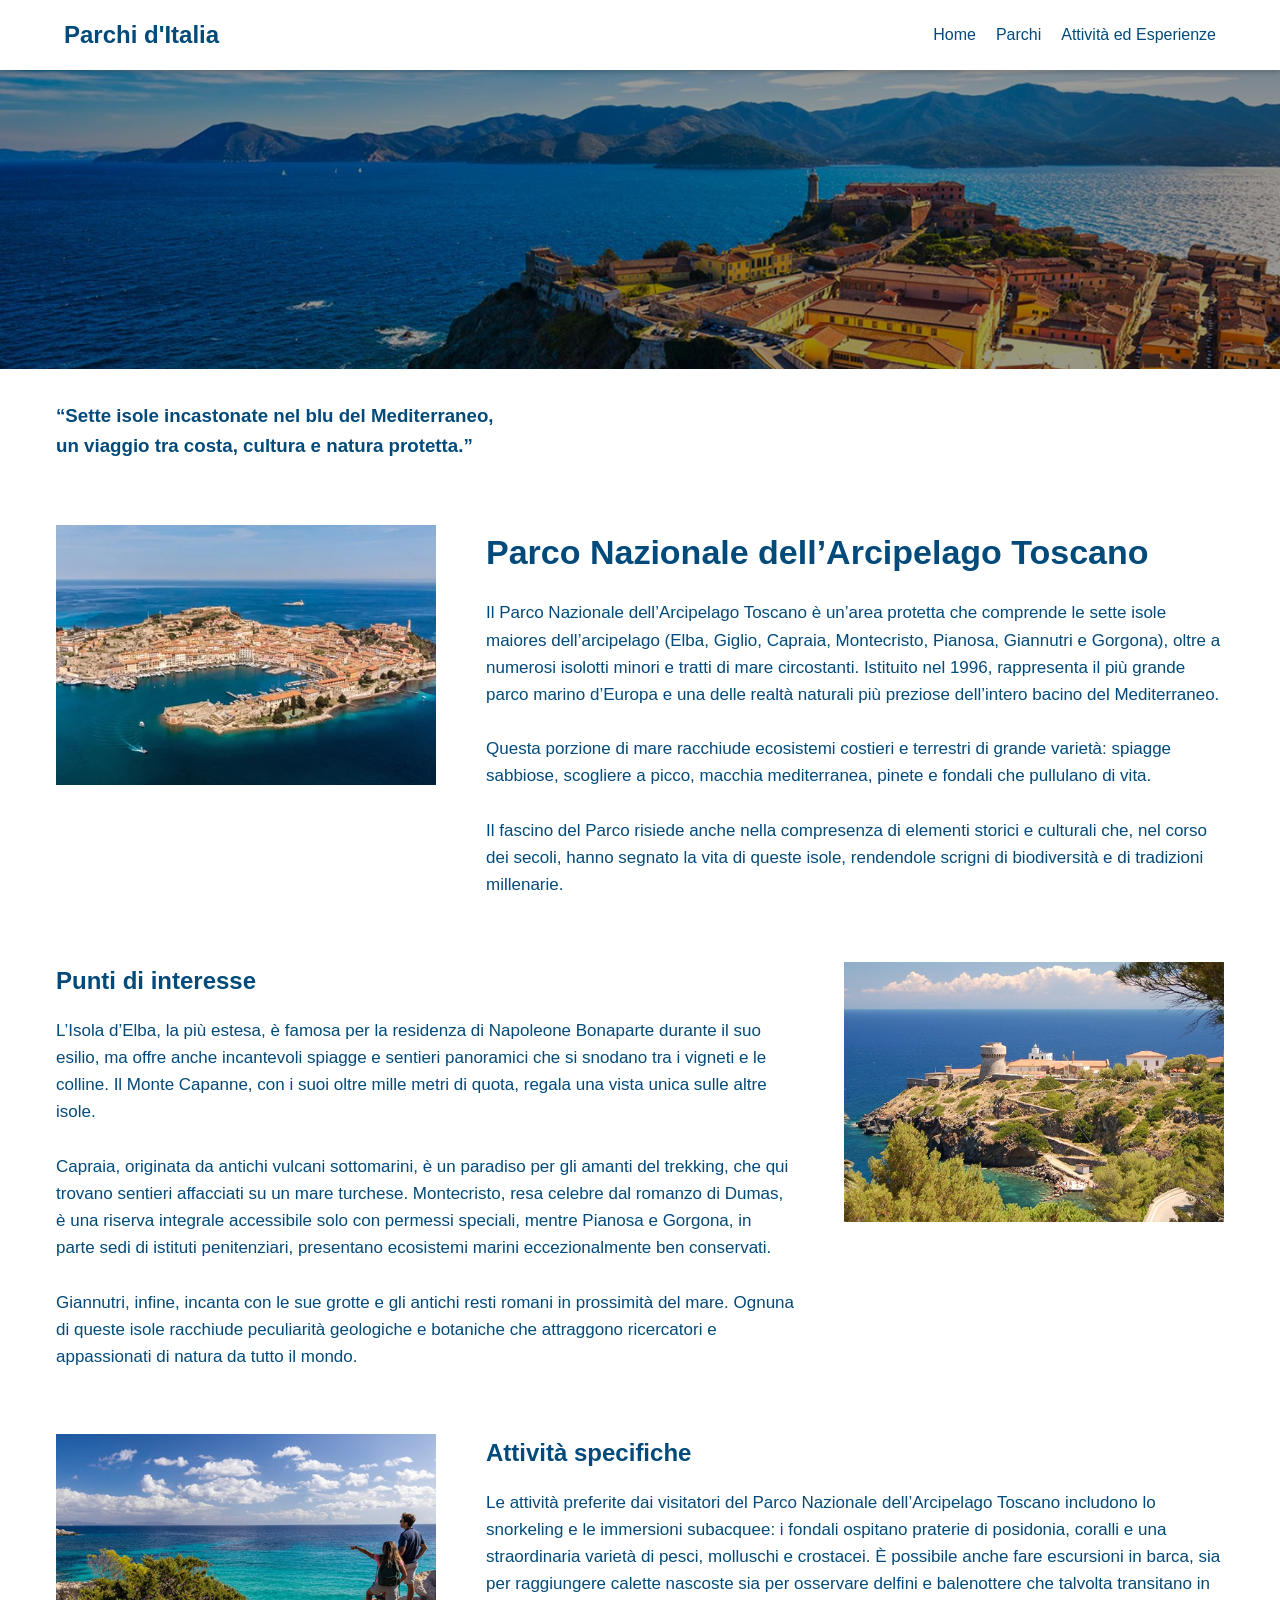
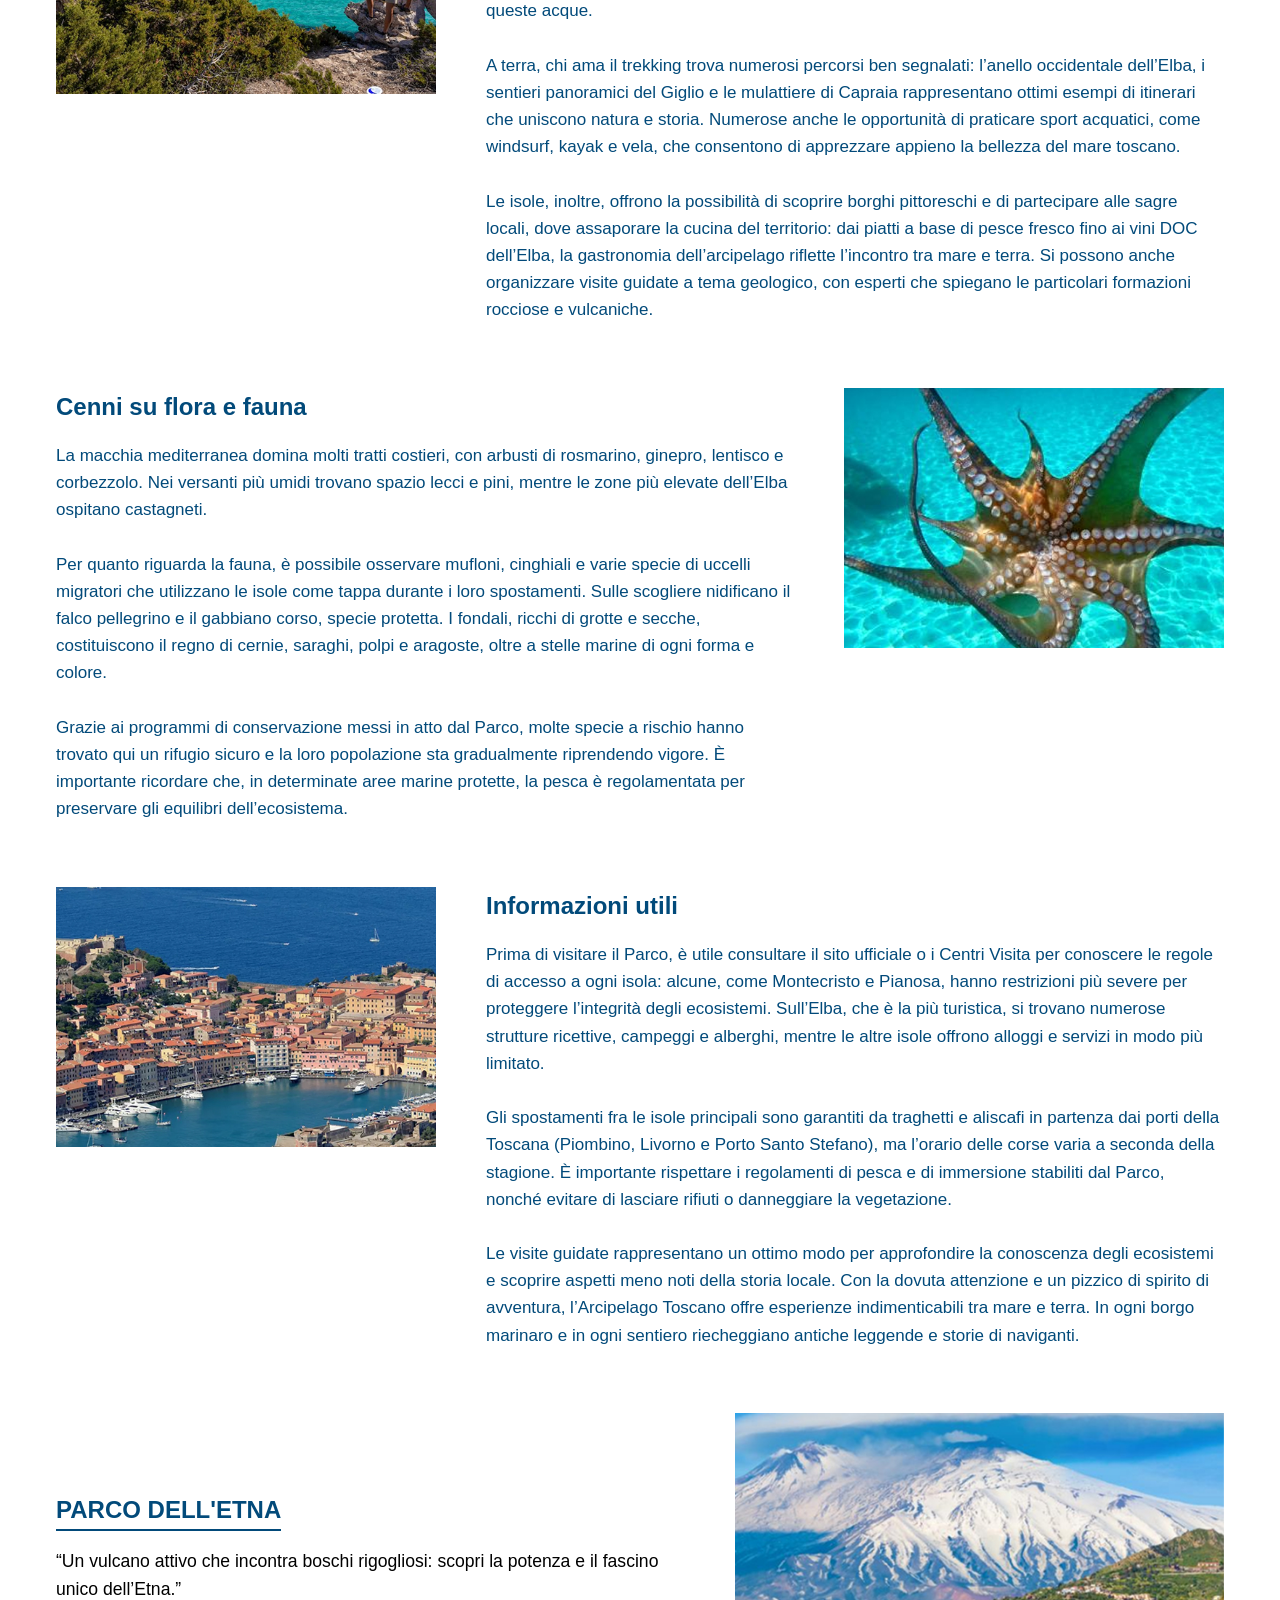
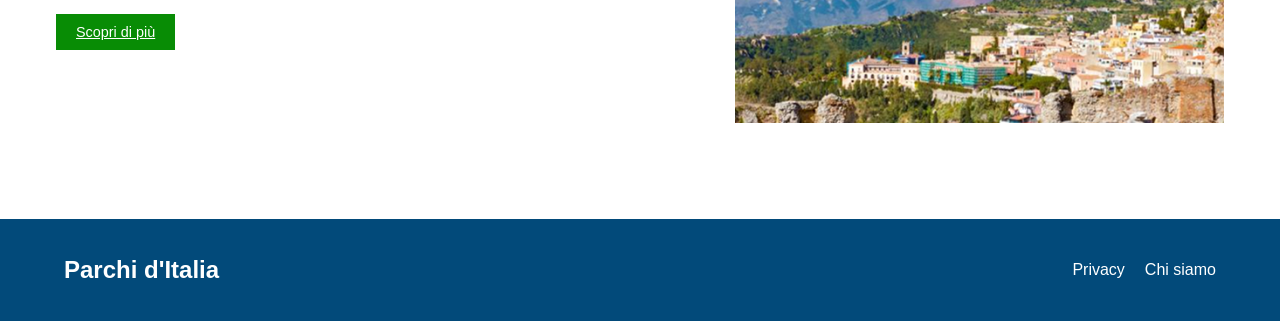
==== commit c9cdcf63: "finee" ====
--- a/arcipelagotoscano.html
+++ b/arcipelagotoscano.html
@@ -1,5 +1,5 @@
 <!DOCTYPE html>
-<html lang="en">
+<html lang="it">
 <head>
     <meta charset="UTF-8">
     <meta name="viewport" content="width=device-width, initial-scale=1.0">
@@ -7,19 +7,20 @@
     <link rel="stylesheet" href="style.css">
 </head>
 <body>
-    <nav>
-        <div class="logo">
-            <a href="index.html">Parchi d'Italia</a>
+    <header>
+        <nav>
+            <div class="logo">
+                <a href="index.html">Parchi d'Italia</a>
+            </div>
+            <div class="nav-links">
+                <a href="index.html">Home</a>
+                <a href="parchi.html">Parchi</a>
+                <a href="attivita.html">Attività ed Esperienze</a>
+            </div>
+        </nav>
+        <div class="hero">
+            <img src="foto sito/image arcipelago 1.jpg" alt="Parco Nazionale dell'Arcipelago Toscano" class="fotohome1">
         </div>
-        <div class="nav-links">
-            <a href="index.html">Home</a>
-            <a href="parchi.html">Parchi</a>
-            <a href="attivita.html">Attività ed Esperienze</a>
-        </div>
-    </nav>
-
-    <header class="hero">
-        <img src="foto sito/image arcipelago 1.jpg" alt="Parco Nazionale dell'Arcipelago Toscano" class="fotohome1">
     </header>
 
     <main>
@@ -29,7 +30,7 @@
             </div>
         </section>
 
-        <!-- PRIMA SEZIONE: FOTO A SINISTRA, TESTO A DESTRA -->
+        <!-- Sezione 1: Presentazione principale -->
         <section class="sezione-etna-attivita">
             <div class="grid-etna-orizzontale">
                 <a href="parchi.html" class="card-etna-link">
@@ -38,18 +39,18 @@
                     </div>
                     <div class="card-etna-testi">
                         <h1>Parco Nazionale dell’Arcipelago Toscano</h1>
-                        <p>Il Parco Nazionale dell’Arcipelago Toscano è un’area protetta che comprende le sette isole maggiori dell’arcipelago (Elba, Giglio, Capraia, Montecristo, Pianosa, Giannutri e Gorgona), oltre a numerosi isolotti minori e tratti di mare circostanti. Istituito nel 1996, rappresenta il più grande parco marino d’Europa e una delle realtà naturali più preziose dell’intero bacino del Mediterraneo. <br><br> Questa porzione di mare racchiude ecosistemi costieri e terrestri di grande varietà: spiagge sabbiose, scogliere a picco, macchia mediterranea, pinete e fondali che pullulano di vita. <br><br> Il fascino del Parco risiede anche nella compresenza di elementi storici e culturali che, nel corso dei secoli, hanno segnato la vita di queste isole, rendendole scrigni di biodiversità e di tradizioni millenarie.</p>
+                        <p>Il Parco Nazionale dell’Arcipelago Toscano è un’area protetta che comprende le sette isole maiores dell’arcipelago (Elba, Giglio, Capraia, Montecristo, Pianosa, Giannutri e Gorgona), oltre a numerosi isolotti minori e tratti di mare circostanti. Istituito nel 1996, rappresenta il più grande parco marino d’Europa e una delle realtà naturali più preziose dell’intero bacino del Mediterraneo. <br><br> Questa porzione di mare racchiude ecosistemi costieri e terrestri di grande varietà: spiagge sabbiose, scogliere a picco, macchia mediterranea, pinete e fondali che pullulano di vita. <br><br> Il fascino del Parco risiede anche nella compresenza di elementi storici e culturali che, nel corso dei secoli, hanno segnato la vita di queste isole, rendendole scrigni di biodiversità e di tradizioni millenarie.</p>
                     </div>
                 </a>
             </div>
         </section>
 
-        <!-- SECONDA SEZIONE: TESTO A SINISTRA, FOTO A DESTRA -->
+        <!-- Sezione 2: Punti di interesse (Invertita) -->
         <section class="sezione-etna-attivita sezione-invertita">
             <div class="grid-etna-orizzontale">
                 <a href="parchi.html" class="card-etna-link">
                     <div class="card-etna-testi">
-                        <h1>Punti di interesse</h1>
+                        <h2>Punti di interesse</h2>
                         <p>L’Isola d’Elba, la più estesa, è famosa per la residenza di Napoleone Bonaparte durante il suo esilio, ma offre anche incantevoli spiagge e sentieri panoramici che si snodano tra i vigneti e le colline. Il Monte Capanne, con i suoi oltre mille metri di quota, regala una vista unica sulle altre isole. <br><br> Capraia, originata da antichi vulcani sottomarini, è un paradiso per gli amanti del trekking, che qui trovano sentieri affacciati su un mare turchese. Montecristo, resa celebre dal romanzo di Dumas, è una riserva integrale accessibile solo con permessi speciali, mentre Pianosa e Gorgona, in parte sedi di istituti penitenziari, presentano ecosistemi marini eccezionalmente ben conservati. <br><br> Giannutri, infine, incanta con le sue grotte e gli antichi resti romani in prossimità del mare. Ognuna di queste isole racchiude peculiarità geologiche e botaniche che attraggono ricercatori e appassionati di natura da tutto il mondo.</p> 
                     </div> 
                     <div class="card-etna-foto-colonna">
@@ -59,7 +60,7 @@
             </div>
         </section>
 
-        <!-- TERZA SEZIONE: FOTO A SINISTRA, TESTO A DESTRA -->
+        <!-- Sezione 3: Attività specifiche -->
         <section class="sezione-etna-attivita">
             <div class="grid-etna-orizzontale">
                 <a href="parchi.html" class="card-etna-link">
@@ -67,19 +68,19 @@
                         <img src="foto sito/image arcipelago 4.jpg" alt="Attività Arcipelago">
                     </div>
                     <div class="card-etna-testi">
-                        <h1>Attività specifiche</h1>
+                        <h2>Attività specifiche</h2>
                         <p>Le attività preferite dai visitatori del Parco Nazionale dell’Arcipelago Toscano includono lo snorkeling e le immersioni subacquee: i fondali ospitano praterie di posidonia, coralli e una straordinaria varietà di pesci, molluschi e crostacei. È possibile anche fare escursioni in barca, sia per raggiungere calette nascoste sia per osservare delfini e balenottere che talvolta transitano in queste acque. <br><br> A terra, chi ama il trekking trova numerosi percorsi ben segnalati: l’anello occidentale dell’Elba, i sentieri panoramici del Giglio e le mulattiere di Capraia rappresentano ottimi esempi di itinerari che uniscono natura e storia. Numerose anche le opportunità di praticare sport acquatici, come windsurf, kayak e vela, che consentono di apprezzare appieno la bellezza del mare toscano. <br><br> Le isole, inoltre, offrono la possibilità di scoprire borghi pittoreschi e di partecipare alle sagre locali, dove assaporare la cucina del territorio: dai piatti a base di pesce fresco fino ai vini DOC dell’Elba, la gastronomia dell’arcipelago riflette l’incontro tra mare e terra. Si possono anche organizzare visite guidate a tema geologico, con esperti che spiegano le particolari formazioni rocciose e vulcaniche.</p>
                     </div> 
                 </a> 
             </div>
         </section>
 
-        <!-- QUARTA SEZIONE: TESTO A SINISTRA, FOTO A DESTRA -->
+        <!-- Sezione 4: Flora e Fauna (Invertita) -->
         <section class="sezione-etna-attivita sezione-invertita">
             <div class="grid-etna-orizzontale">
                 <a href="parchi.html" class="card-etna-link">
                     <div class="card-etna-testi">
-                        <h1>Cenni su flora e fauna</h1>
+                        <h2>Cenni su flora e fauna</h2>
                         <p>La macchia mediterranea domina molti tratti costieri, con arbusti di rosmarino, ginepro, lentisco e corbezzolo. Nei versanti più umidi trovano spazio lecci e pini, mentre le zone più elevate dell’Elba ospitano castagneti. <br><br> Per quanto riguarda la fauna, è possibile osservare mufloni, cinghiali e varie specie di uccelli migratori che utilizzano le isole come tappa durante i loro spostamenti. Sulle scogliere nidificano il falco pellegrino e il gabbiano corso, specie protetta. I fondali, ricchi di grotte e secche, costituiscono il regno di cernie, saraghi, polpi e aragoste, oltre a stelle marine di ogni forma e colore. <br><br> Grazie ai programmi di conservazione messi in atto dal Parco, molte specie a rischio hanno trovato qui un rifugio sicuro e la loro popolazione sta gradualmente riprendendo vigore. È importante ricordare che, in determinate aree marine protette, la pesca è regolamentata per preservare gli equilibri dell’ecosistema.</p>
                     </div> 
                     <div class="card-etna-foto-colonna">
@@ -89,7 +90,7 @@
             </div>
         </section>
 
-        <!-- QUINTA SEZIONE: FOTO A SINISTRA, TESTO A DESTRA -->
+        <!-- Sezione 5: Informazioni utili -->
         <section class="sezione-etna-attivita">
             <div class="grid-etna-orizzontale">
                 <a href="parchi.html" class="card-etna-link">
@@ -97,23 +98,23 @@
                         <img src="foto sito/image arcipelago 6.jpg" alt="Info Utili Arcipelago">
                     </div>
                     <div class="card-etna-testi">
-                        <h1>Informazioni utili</h1>
-                        <p>Prima di visitare il Parco, è utile consultare il site ufficiale o i Centri Visita per conoscere le regole di accesso a ogni isola: alcune, come Montecristo e Pianosa, hanno restrizioni più severe per proteggere l’integrità degli ecosistemi. Sull’Elba, che è la più turistica, si trovano numerose strutture ricettive, campeggi e alberghi, mentre le altre isole offrono alloggi e servizi in modo più limitato. <br><br> Gli spostamenti fra le isole principali sono garantiti da traghetti e aliscafi in partenza dai porti della Toscana (Piombino, Livorno e Porto Santo Stefano), ma l’orario delle corse varia a seconda della stagione. È importante rispettare i regolamenti di pesca e di immersione stabiliti dal Parco, nonché evitare di lasciare rifiuti o danneggiare la vegetazione. <br><br> Le visite guidate rappresentano un ottimo modo per approfondire la conoscenza degli ecosistemi e scoprire aspetti meno noti della storia locale. Con la dovuta attenzione e un pizzico di spirito di avventura, l’Arcipelago Toscano offre esperienze indimenticabili tra mare e terra. In ogni borgo marinaro e in ogni sentiero riecheggiano antiche leggende e storie di naviganti.</p>
+                        <h2>Informazioni utili</h2>
+                        <p>Prima di visitare il Parco, è utile consultare il sito ufficiale o i Centri Visita per conoscere le regole di accesso a ogni isola: alcune, come Montecristo e Pianosa, hanno restrizioni più severe per proteggere l’integrità degli ecosistemi. Sull’Elba, che è la più turistica, si trovano numerose strutture ricettive, campeggi e alberghi, mentre le altre isole offrono alloggi e servizi in modo più limitato. <br><br> Gli spostamenti fra le isole principali sono garantiti da traghetti e aliscafi in partenza dai porti della Toscana (Piombino, Livorno e Porto Santo Stefano), ma l’orario delle corse varia a seconda della stagione. È importante rispettare i regolamenti di pesca e di immersione stabiliti dal Parco, nonché evitare di lasciare rifiuti o danneggiare la vegetazione. <br><br> Le visite guidate rappresentano un ottimo modo per approfondire la conoscenza degli ecosistemi e scoprire aspetti meno noti della storia locale. Con la dovuta attenzione e un pizzico di spirito di avventura, l’Arcipelago Toscano offre esperienze indimenticabili tra mare e terra. In ogni borgo marinaro e in ogni sentiero riecheggiano antiche leggende e storie di naviganti.</p>
                     </div> 
                 </a> 
             </div>
         </section>
 
-        <!-- SEZIONE COLLOCATA IN FONDO CON COLLEGAMENTO ALL'ETNA -->
-        <section class="section-content">
-            <div class="text-content" style="text-align: center; margin: 40px 0;">
+        <!-- Sezione 6: Anteprima prossimo parco -->
+        <section class="section-content section-anteprima">
+            <div class="text-content text-anteprima">
                 <h2>PARCO DELL'ETNA</h2>
-                <p style="margin-bottom: 25px;">“Un vulcano attivo che incontra boschi rigogliosi: scopri la potenza e il fascino unico dell’Etna.”</p>
-                <a href="etna.html" class="btn-scopri" style="display: inline-block; text-decoration: none; padding: 12px 30px; background-color: #2e7d32; color: white; border-radius: 8px; font-weight: bold;">Scopri di più</a>
+                <p>“Un vulcano attivo che incontra boschi rigogliosi: scopri la potenza e il fascino unico dell’Etna.”</p>
+                <a href="etna.html" class="btn-scopri">Scopri di più</a>
             </div>
-            <!-- Immagine dell'Etna/di fine pagina inserita armonicamente prima del footer -->
-            <div style="text-align: center; margin-bottom: 20px;">
-                <img src="foto sito/image arcipelago 7.jpg" alt="Etna Promo" style="max-width: 100%; height: auto; border-radius: 8px;">
+           
+            <div class="wrapper-img-anteprima">
+                <img src="foto sito/image arcipelago 7.jpg" alt="Etna Promo" class="img-anteprima">
             </div>
         </section>
     </main>
--- a/style.css
+++ b/style.css
@@ -44,8 +44,18 @@
     gap: 20px;
     color: #024a7a;
 }
-
+/* Rimuove la sottolineatura e il colore blu solo dai blocchi centrali della pagina */
+.card-etna-link {
+    text-decoration: none;
+    color: inherit; /* Mantiene i colori originali dei testi e dei titoli inseriti nel blocco */
+}
 .nav-links a {
+    color:#024a7a;
+    text-decoration: none;
+    font-weight: 500;
+    transition: var(--transition);
+}
+.lista-parchi-due-colonne a {
     color:#024a7a;
     text-decoration: none;
     font-weight: 500;
@@ -305,19 +315,19 @@
     text-decoration: underline;
 }
 
-/* Struttura base comune per entrambe le sezioni */
+
 .card-etna-link {
     display: flex;
-    flex-direction: row; /* Di base: foto a sinistra, testo a destra */
-    gap: 50px;           /* Spazio uniforme tra foto e testo */
+    flex-direction: row; 
+    gap: 50px;           
     text-decoration: none;
     color: #333;
-    margin-bottom: 60px; /* Distanza tra la prima section e la seconda */
-}
-
-/* Gestione dei testi */
+    margin-bottom: 60px; 
+}
+
+
 .card-etna-testi {
-    flex: 1; /* Permette al testo di prendere tutto lo spazio rimasto libero */
+    flex: 1; 
 }
 
 .card-etna-testi h1 {
@@ -333,44 +343,49 @@
     color: #024a7a;
 }
 
-/* Gestione dei contenitori delle immagini */
+
 .card-etna-foto-colonna {
     display: flex;
     flex-direction: column;
-    justify-content: space-between; /* Nella prima sezione tiene le foto separate (inizio e fine del testo) */
+    justify-content: space-between; 
     flex-shrink: 0;
 }
 
-/* Stile universale delle immagini (grandi e definite) */
+
 .card-etna-foto-colonna img {
-    width: 380px;        /* Immagini più grandi come avevi chiesto */
-    height: 260px;       /* Taglio rettangolare pulito ed elegante */
+    width: 380px;        
+    height: 260px;       
     object-fit: cover;
     align-items: center;
     
 }
 
-/* Trucco specifico per la prima sezione: costringe le foto a coprire l'intera altezza del testo lunghissimo */
+
 .sezione-etna-attivita:first-of-type .card-etna-link {
     align-items: center; 
 }
 
-/* Trucco specifico per la seconda sezione: se c'è una sola foto, si allinea in alto accanto all'H1 */
-/* Trova questa regola nel tuo CSS e cambiala così: */
+
 .sezione-etna-attivita:last-of-type .card-etna-link {
-    align-items: center; /* Centra verticalmente la foto rispetto al testo */
-}
-/* Opzionale: Se la seconda foto non ti serve così alta (260px), puoi sbloccarla per farla proporzionata */
+    align-items: center; 
+}
+
 .sezione-etna-attivita:last-of-type .card-etna-foto-colonna img {
     height: auto; 
     max-height: 450px;  
-    align-items: center;  /* Evita che diventi gigantesca in altezza */
-}
-
+    align-items: center;  
+}
+
+/* Rimuove il bordo inferiore e l'eventuale linea decorativa dai titoli delle schede */
+.card-etna-testi h1, 
+.card-etna-testi h2 {
+    border-bottom: none !important;
+    text-decoration: none !important;
+}
 
 
 @media (max-width: 768px) {
-    /* --- NAV & HEADER --- */
+    
     nav {
         flex-direction: column;
         gap: 15px;
@@ -386,7 +401,7 @@
     h1 { font-size: 2rem; }
     h2 { font-size: 1.5rem; }
 
-    /* --- STRUTTURA PAGINA ATTIVITÀ (Integrazione) --- */
+    
     .sezione-etna-attivita {
         padding: 0 15px;
     }
@@ -395,7 +410,7 @@
         width: 100%;
     }
 
-    /* Incolonna testo e immagini nella pagina attività */
+    
     .card-etna-link {
         flex-direction: column !important;
         gap: 25px !important;
@@ -403,7 +418,7 @@
         align-items: stretch !important;
     }
 
-    /* Forza il testo sopra e la foto sotto anche nelle sezioni invertite */
+    
     .sezione-invertita .card-etna-link {
         flex-direction: column !important;
     }
@@ -413,7 +428,7 @@
     }
 
     .card-etna-testi p {
-        text-align: left; /* Evita spazi giganti brutti sui testi lunghi da mobile */
+        text-align: left; 
     }
 
     .card-etna-foto-colonna {
@@ -421,7 +436,7 @@
         gap: 15px;
     }
 
-    /* Rende le foto delle attività fluide e della stessa altezza delle altre card */
+    
     .card-etna-foto-colonna img {
         width: 100% !important;
         height: 200px !important;
@@ -429,7 +444,7 @@
     }
 
 
-    /* --- SEZIONI SPLIT GENERICHE --- */
+    
     .split-section, .split-section.reverse {
         flex-direction: column;
     }
@@ -440,9 +455,9 @@
     }
 
 
-    /* --- GRIGLIE E CARD STANDARD --- */
+    
     .grid-container {
-        grid-template-columns: 1fr; /* Corretto: rimosso flex-direction inutile */
+        grid-template-columns: 1fr; 
         gap: 20px;
     } 
 
@@ -462,7 +477,7 @@
     }
 
 
-    /* --- LISTA PARCHI A DUE COLONNE --- */
+    
     .lista-parchi-due-colonne {
         grid-template-columns: 1fr;
         gap: 10px;
@@ -470,7 +485,7 @@
     }
 
 
-    /* --- CARD ORIZZONTALI --- */
+    
     .card-orizzontale, 
     .card-orizzontale:nth-child(even) {
         flex-direction: column;
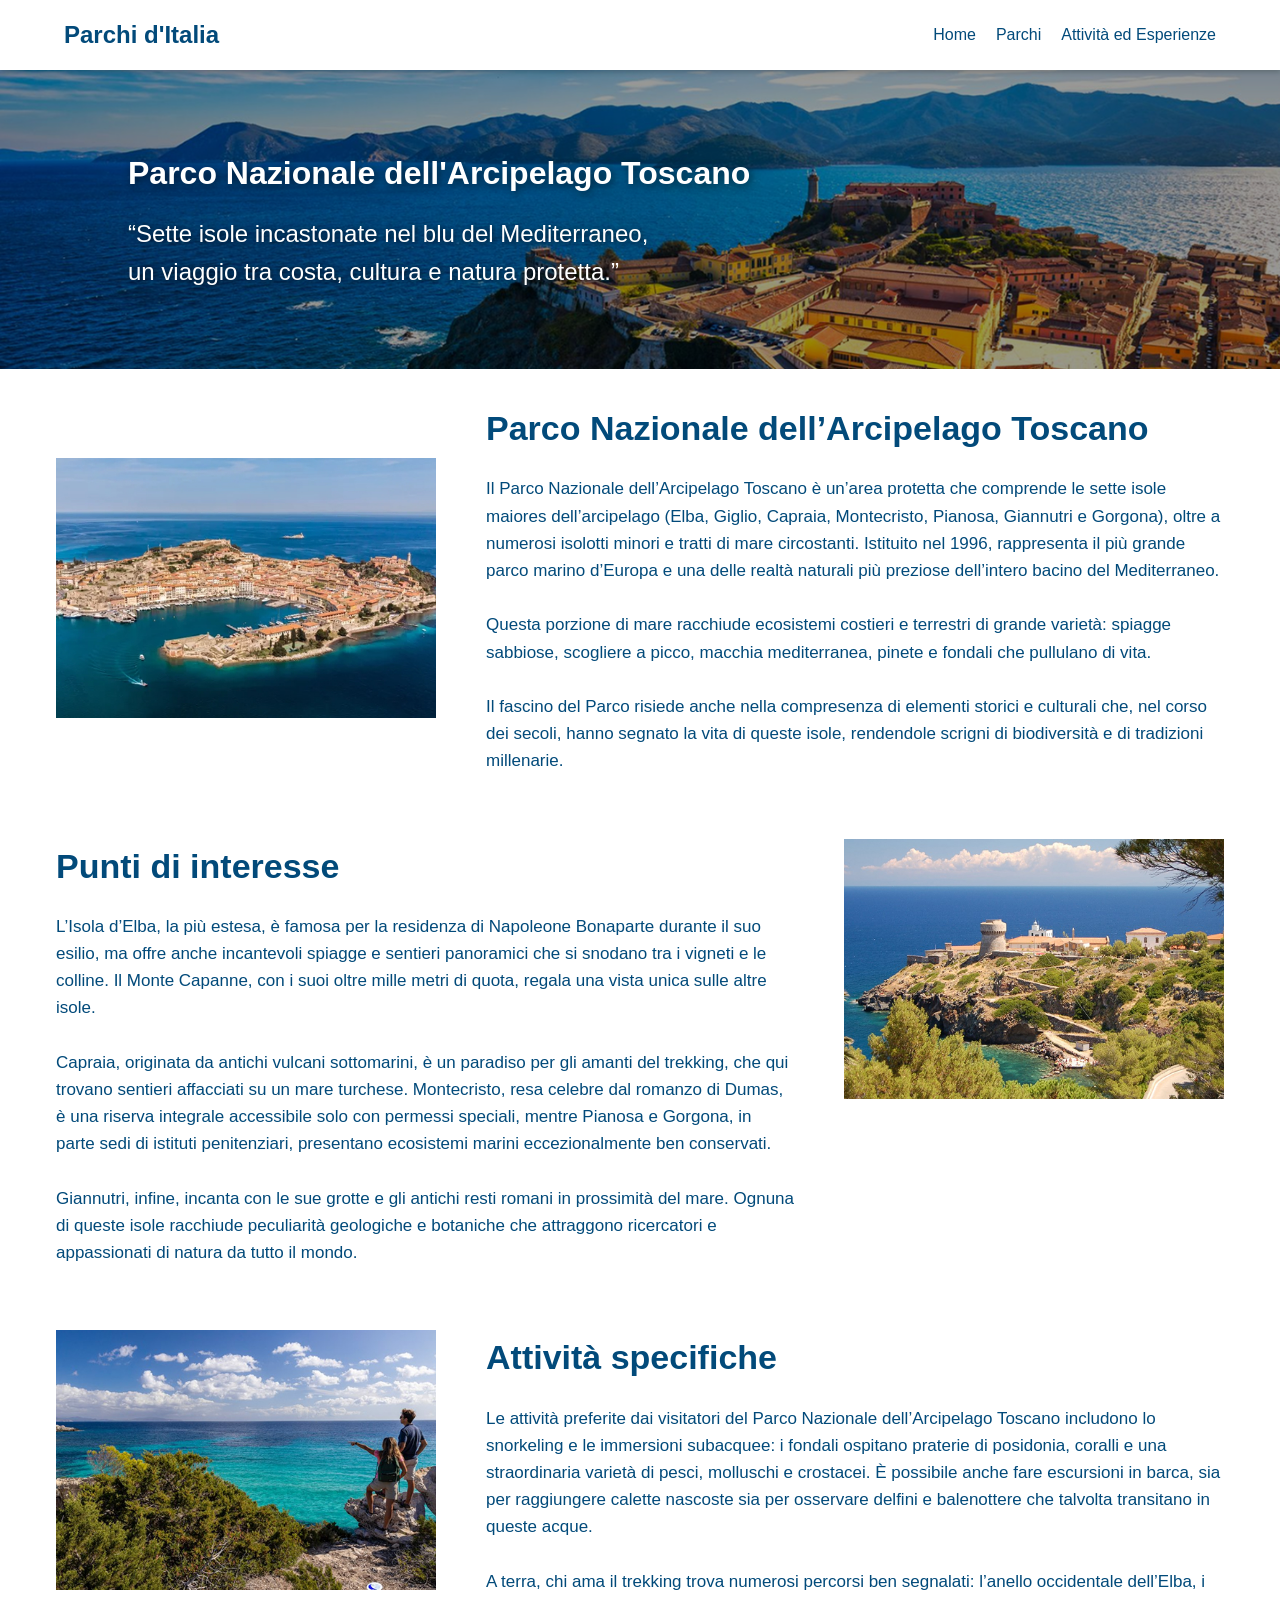
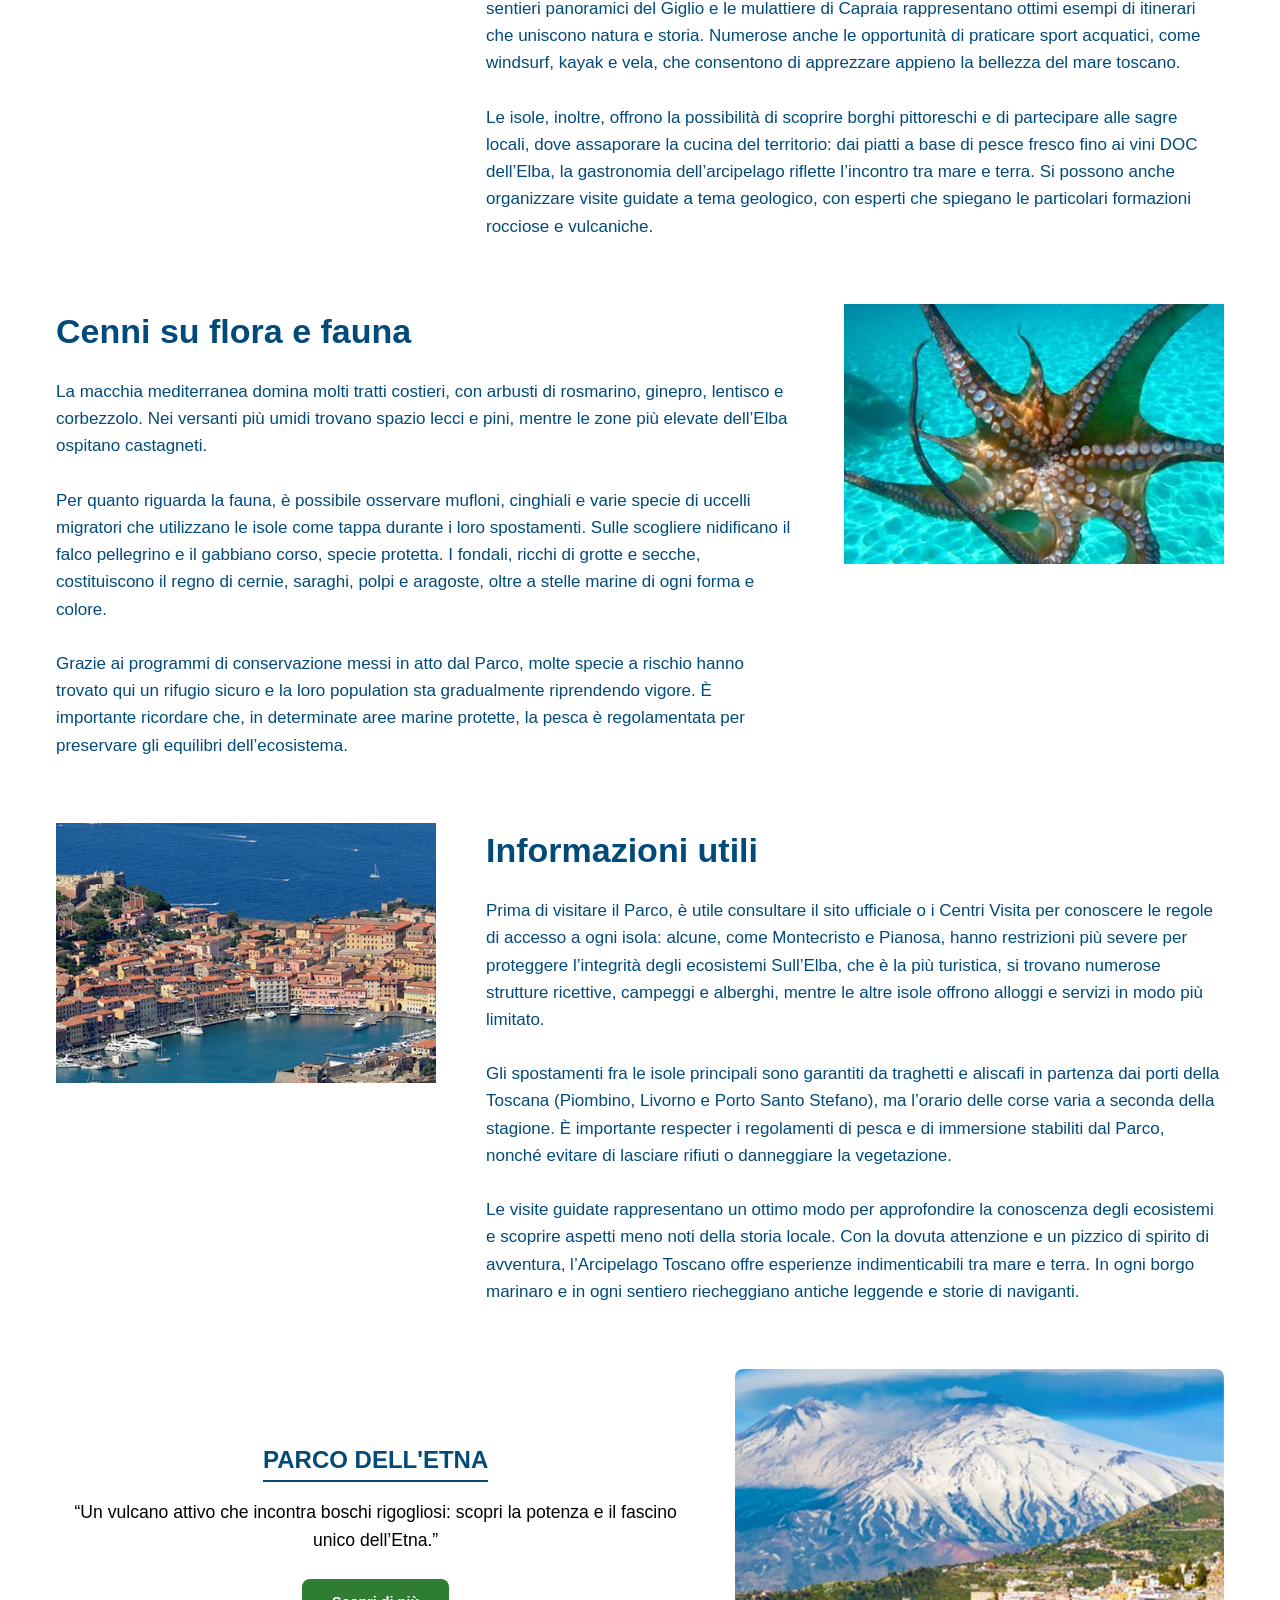
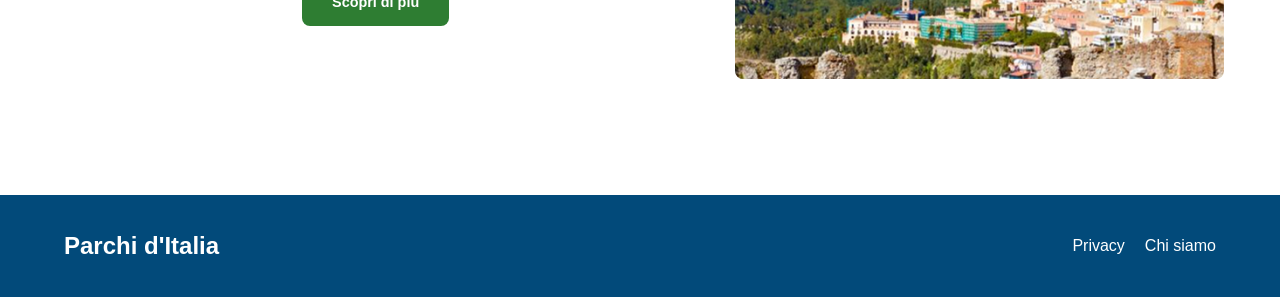
==== commit 0173ec92: "ok" ====
--- a/arcipelagotoscano.html
+++ b/arcipelagotoscano.html
@@ -7,29 +7,28 @@
     <link rel="stylesheet" href="style.css">
 </head>
 <body>
-    <header>
-        <nav>
-            <div class="logo">
-                <a href="index.html">Parchi d'Italia</a>
-            </div>
-            <div class="nav-links">
-                <a href="index.html">Home</a>
-                <a href="parchi.html">Parchi</a>
-                <a href="attivita.html">Attività ed Esperienze</a>
-            </div>
-        </nav>
-        <div class="hero">
-            <img src="foto sito/image arcipelago 1.jpg" alt="Parco Nazionale dell'Arcipelago Toscano" class="fotohome1">
+    <nav>
+        <div class="logo">
+            <a href="index.html">Parchi d'Italia</a>
+        </div>
+        <div class="nav-links">
+            <a href="index.html">Home</a>
+            <a href="parchi.html">Parchi</a>
+            <a href="attivita.html">Attività ed Esperienze</a>
+        </div>
+    </nav>
+
+    <!-- HEADER HERO CON TESTO CITAZIONE SOVRAPPOSTO A SINISTRA -->
+    <header class="hero">
+        <img src="foto sito/image arcipelago 1.jpg" alt="Parco Nazionale dell'Arcipelago Toscano" class="fotohome1">
+        <div class="hero-text-container-left">
+           <h1>Parco Nazionale dell'Arcipelago Toscano</h1>
+            <h3>“Sette isole incastonate nel blu del Mediterraneo, <br> un viaggio tra costa, cultura e natura protetta.”
+            </h3>
         </div>
     </header>
 
     <main>
-        <section class="section-content">
-            <div class="text-content">
-                <h3>“Sette isole incastonate nel blu del Mediterraneo, <br> un viaggio tra costa, cultura e natura protetta.”</h3>
-            </div>
-        </section>
-
         <!-- Sezione 1: Presentazione principale -->
         <section class="sezione-etna-attivita">
             <div class="grid-etna-orizzontale">
@@ -50,7 +49,7 @@
             <div class="grid-etna-orizzontale">
                 <a href="parchi.html" class="card-etna-link">
                     <div class="card-etna-testi">
-                        <h2>Punti di interesse</h2>
+                        <h1>Punti di interesse</h1>
                         <p>L’Isola d’Elba, la più estesa, è famosa per la residenza di Napoleone Bonaparte durante il suo esilio, ma offre anche incantevoli spiagge e sentieri panoramici che si snodano tra i vigneti e le colline. Il Monte Capanne, con i suoi oltre mille metri di quota, regala una vista unica sulle altre isole. <br><br> Capraia, originata da antichi vulcani sottomarini, è un paradiso per gli amanti del trekking, che qui trovano sentieri affacciati su un mare turchese. Montecristo, resa celebre dal romanzo di Dumas, è una riserva integrale accessibile solo con permessi speciali, mentre Pianosa e Gorgona, in parte sedi di istituti penitenziari, presentano ecosistemi marini eccezionalmente ben conservati. <br><br> Giannutri, infine, incanta con le sue grotte e gli antichi resti romani in prossimità del mare. Ognuna di queste isole racchiude peculiarità geologiche e botaniche che attraggono ricercatori e appassionati di natura da tutto il mondo.</p> 
                     </div> 
                     <div class="card-etna-foto-colonna">
@@ -68,7 +67,7 @@
                         <img src="foto sito/image arcipelago 4.jpg" alt="Attività Arcipelago">
                     </div>
                     <div class="card-etna-testi">
-                        <h2>Attività specifiche</h2>
+                        <h1>Attività specifiche</h1>
                         <p>Le attività preferite dai visitatori del Parco Nazionale dell’Arcipelago Toscano includono lo snorkeling e le immersioni subacquee: i fondali ospitano praterie di posidonia, coralli e una straordinaria varietà di pesci, molluschi e crostacei. È possibile anche fare escursioni in barca, sia per raggiungere calette nascoste sia per osservare delfini e balenottere che talvolta transitano in queste acque. <br><br> A terra, chi ama il trekking trova numerosi percorsi ben segnalati: l’anello occidentale dell’Elba, i sentieri panoramici del Giglio e le mulattiere di Capraia rappresentano ottimi esempi di itinerari che uniscono natura e storia. Numerose anche le opportunità di praticare sport acquatici, come windsurf, kayak e vela, che consentono di apprezzare appieno la bellezza del mare toscano. <br><br> Le isole, inoltre, offrono la possibilità di scoprire borghi pittoreschi e di partecipare alle sagre locali, dove assaporare la cucina del territorio: dai piatti a base di pesce fresco fino ai vini DOC dell’Elba, la gastronomia dell’arcipelago riflette l’incontro tra mare e terra. Si possono anche organizzare visite guidate a tema geologico, con esperti che spiegano le particolari formazioni rocciose e vulcaniche.</p>
                     </div> 
                 </a> 
@@ -80,8 +79,8 @@
             <div class="grid-etna-orizzontale">
                 <a href="parchi.html" class="card-etna-link">
                     <div class="card-etna-testi">
-                        <h2>Cenni su flora e fauna</h2>
-                        <p>La macchia mediterranea domina molti tratti costieri, con arbusti di rosmarino, ginepro, lentisco e corbezzolo. Nei versanti più umidi trovano spazio lecci e pini, mentre le zone più elevate dell’Elba ospitano castagneti. <br><br> Per quanto riguarda la fauna, è possibile osservare mufloni, cinghiali e varie specie di uccelli migratori che utilizzano le isole come tappa durante i loro spostamenti. Sulle scogliere nidificano il falco pellegrino e il gabbiano corso, specie protetta. I fondali, ricchi di grotte e secche, costituiscono il regno di cernie, saraghi, polpi e aragoste, oltre a stelle marine di ogni forma e colore. <br><br> Grazie ai programmi di conservazione messi in atto dal Parco, molte specie a rischio hanno trovato qui un rifugio sicuro e la loro popolazione sta gradualmente riprendendo vigore. È importante ricordare che, in determinate aree marine protette, la pesca è regolamentata per preservare gli equilibri dell’ecosistema.</p>
+                        <h1>Cenni su flora e fauna</h1>
+                        <p>La macchia mediterranea domina molti tratti costieri, con arbusti di rosmarino, ginepro, lentisco e corbezzolo. Nei versanti più umidi trovano spazio lecci e pini, mentre le zone più elevate dell’Elba ospitano castagneti. <br><br> Per quanto riguarda la fauna, è possibile osservare mufloni, cinghiali e varie specie di uccelli migratori che utilizzano le isole come tappa durante i loro spostamenti. Sulle scogliere nidificano il falco pellegrino e il gabbiano corso, specie protetta. I fondali, ricchi di grotte e secche, costituiscono il regno di cernie, saraghi, polpi e aragoste, oltre a stelle marine di ogni forma e colore. <br><br> Grazie ai programmi di conservazione messi in atto dal Parco, molte specie a rischio hanno trovato qui un rifugio sicuro e la loro population sta gradualmente riprendendo vigore. È importante ricordare che, in determinate aree marine protette, la pesca è regolamentata per preservare gli equilibri dell’ecosistema.</p>
                     </div> 
                     <div class="card-etna-foto-colonna">
                         <img src="foto sito/image arcipelago 5.jpg" alt="Flora e Fauna Arcipelago">
@@ -98,23 +97,23 @@
                         <img src="foto sito/image arcipelago 6.jpg" alt="Info Utili Arcipelago">
                     </div>
                     <div class="card-etna-testi">
-                        <h2>Informazioni utili</h2>
-                        <p>Prima di visitare il Parco, è utile consultare il sito ufficiale o i Centri Visita per conoscere le regole di accesso a ogni isola: alcune, come Montecristo e Pianosa, hanno restrizioni più severe per proteggere l’integrità degli ecosistemi. Sull’Elba, che è la più turistica, si trovano numerose strutture ricettive, campeggi e alberghi, mentre le altre isole offrono alloggi e servizi in modo più limitato. <br><br> Gli spostamenti fra le isole principali sono garantiti da traghetti e aliscafi in partenza dai porti della Toscana (Piombino, Livorno e Porto Santo Stefano), ma l’orario delle corse varia a seconda della stagione. È importante rispettare i regolamenti di pesca e di immersione stabiliti dal Parco, nonché evitare di lasciare rifiuti o danneggiare la vegetazione. <br><br> Le visite guidate rappresentano un ottimo modo per approfondire la conoscenza degli ecosistemi e scoprire aspetti meno noti della storia locale. Con la dovuta attenzione e un pizzico di spirito di avventura, l’Arcipelago Toscano offre esperienze indimenticabili tra mare e terra. In ogni borgo marinaro e in ogni sentiero riecheggiano antiche leggende e storie di naviganti.</p>
+                        <h1>Informazioni utili</h1>
+                        <p>Prima di visitare il Parco, è utile consultare il sito ufficiale o i Centri Visita per conoscere le regole di accesso a ogni isola: alcune, come Montecristo e Pianosa, hanno restrizioni più severe per proteggere l’integrità degli ecosistemi Sull’Elba, che è la più turistica, si trovano numerose strutture ricettive, campeggi e alberghi, mentre le altre isole offrono alloggi e servizi in modo più limitato. <br><br> Gli spostamenti fra le isole principali sono garantiti da traghetti e aliscafi in partenza dai porti della Toscana (Piombino, Livorno e Porto Santo Stefano), ma l’orario delle corse varia a seconda della stagione. È importante respecter i regolamenti di pesca e di immersione stabiliti dal Parco, nonché evitare di lasciare rifiuti o danneggiare la vegetazione. <br><br> Le visite guidate rappresentano un ottimo modo per approfondire la conoscenza degli ecosistemi e scoprire aspetti meno noti della storia locale. Con la dovuta attenzione e un pizzico di spirito di avventura, l’Arcipelago Toscano offre esperienze indimenticabili tra mare e terra. In ogni borgo marinaro e in ogni sentiero riecheggiano antiche leggende e storie di naviganti.</p>
                     </div> 
                 </a> 
             </div>
         </section>
 
         <!-- Sezione 6: Anteprima prossimo parco -->
-        <section class="section-content section-anteprima">
-            <div class="text-content text-anteprima">
+        <section class="section-content">
+            <div class="text-content" style="text-align: center; margin: 40px 0;">
                 <h2>PARCO DELL'ETNA</h2>
-                <p>“Un vulcano attivo che incontra boschi rigogliosi: scopri la potenza e il fascino unico dell’Etna.”</p>
-                <a href="etna.html" class="btn-scopri">Scopri di più</a>
+                <p style="margin-bottom: 25px;">“Un vulcano attivo che incontra boschi rigogliosi: scopri la potenza e il fascino unico dell’Etna.”</p>
+                <a href="etna.html" class="btn-scopri" style="display: inline-block; text-decoration: none; padding: 12px 30px; background-color: #2e7d32; color: white; border-radius: 8px; font-weight: bold;">Scopri di più</a>
             </div>
-           
-            <div class="wrapper-img-anteprima">
-                <img src="foto sito/image arcipelago 7.jpg" alt="Etna Promo" class="img-anteprima">
+            
+            <div style="text-align: center; margin-bottom: 20px;">
+                <img src="foto sito/image arcipelago 7.jpg" alt="Etna Promo" style="max-width: 100%; height: auto; border-radius: 8px;">
             </div>
         </section>
     </main>
--- a/style.css
+++ b/style.css
@@ -383,6 +383,43 @@
     text-decoration: none !important;
 }
 
+.hero-text-container-left {
+    position: absolute;
+    top: 50%;
+    left: 10%; /* Sposta il blocco staccandolo dal bordo sinistro */
+    transform: translateY(-50%); /* Lo centra solo in verticale */
+    text-align: left; /* Allinea il testo a sinistra */
+    width: 80%; 
+    max-width: 800px;
+    z-index: 2;
+}
+
+/* Stile dei testi nell'hero */
+.hero-text-container-left h1 {
+    color: #ffffff;
+    font-size: 2rem;
+    font-weight: bold;
+    margin-bottom: 1rem;
+    text-shadow: 2px 2px 8px rgba(0, 0, 0, 0.6);
+}
+
+.hero-text-container-left h3 {
+    color: #ffffff;
+    font-size: 1.5rem;
+    font-weight: 400;
+    text-shadow: 1px 1px 5px rgba(0, 0, 0, 0.6);
+}
+
+/* --- ADATTAMENTO MOBILE (RESPONSIVE) --- */
+@media (max-width: 768px) {
+    .hero-text-container h1 {
+        font-size: 1.8rem; /* Rimpicciolisce il titolo sugli schermi piccoli */
+        margin-bottom: 0.5rem;
+    }
+    .hero-text-container h3 {
+        font-size: 1.1rem; /* Rimpicciolisce il sottotitolo sugli schermi piccoli */
+    }
+}
 
 @media (max-width: 768px) {
     
@@ -530,5 +567,15 @@
     footer .nav-links a {
         margin: 0 10px;
     }
-}
-
+    .hero-text-container-left {
+        left: 5%; /* Riduce il margine laterale sui telefoni per sfruttare lo spazio */
+    }
+    .hero-text-container-left h1 {
+        font-size: 1.8rem;
+        margin-bottom: 0.5rem;
+    }
+    .hero-text-container-left h3 {
+        font-size: 1.1rem;
+    }
+}
+
